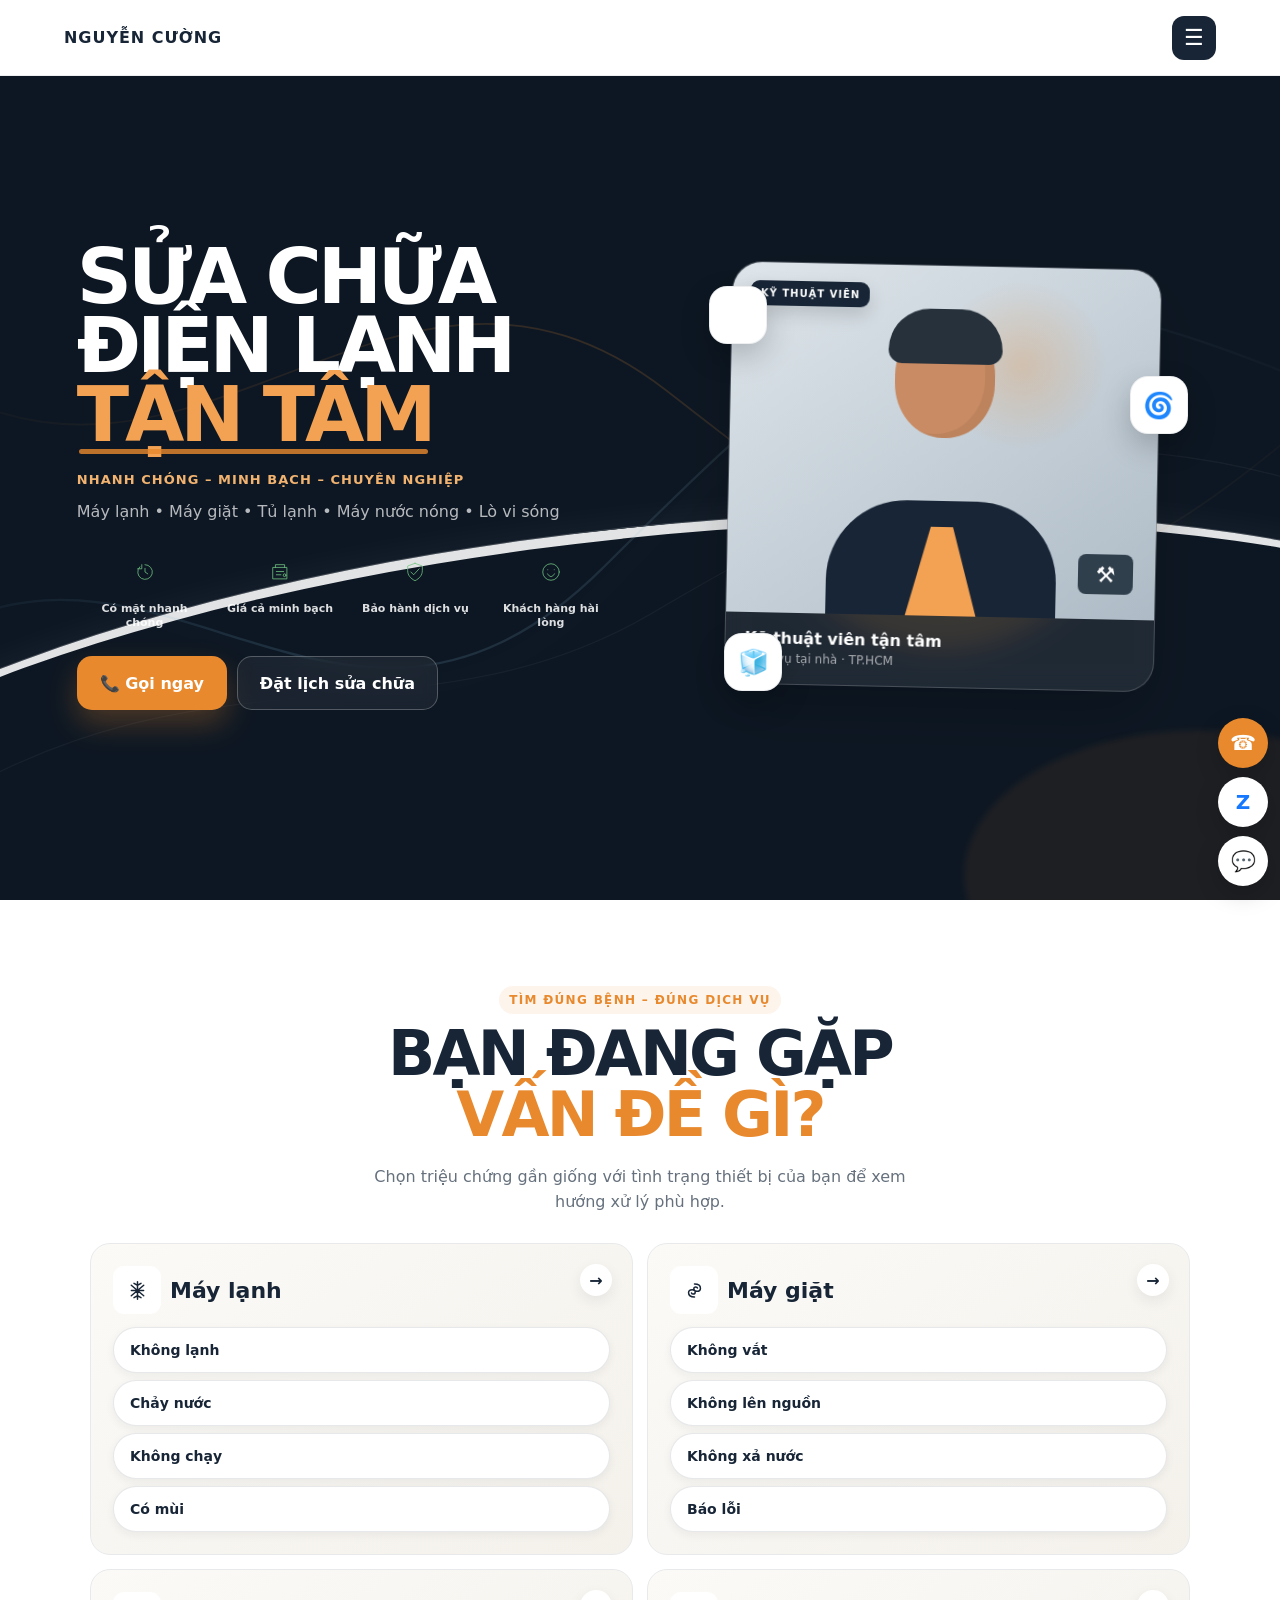
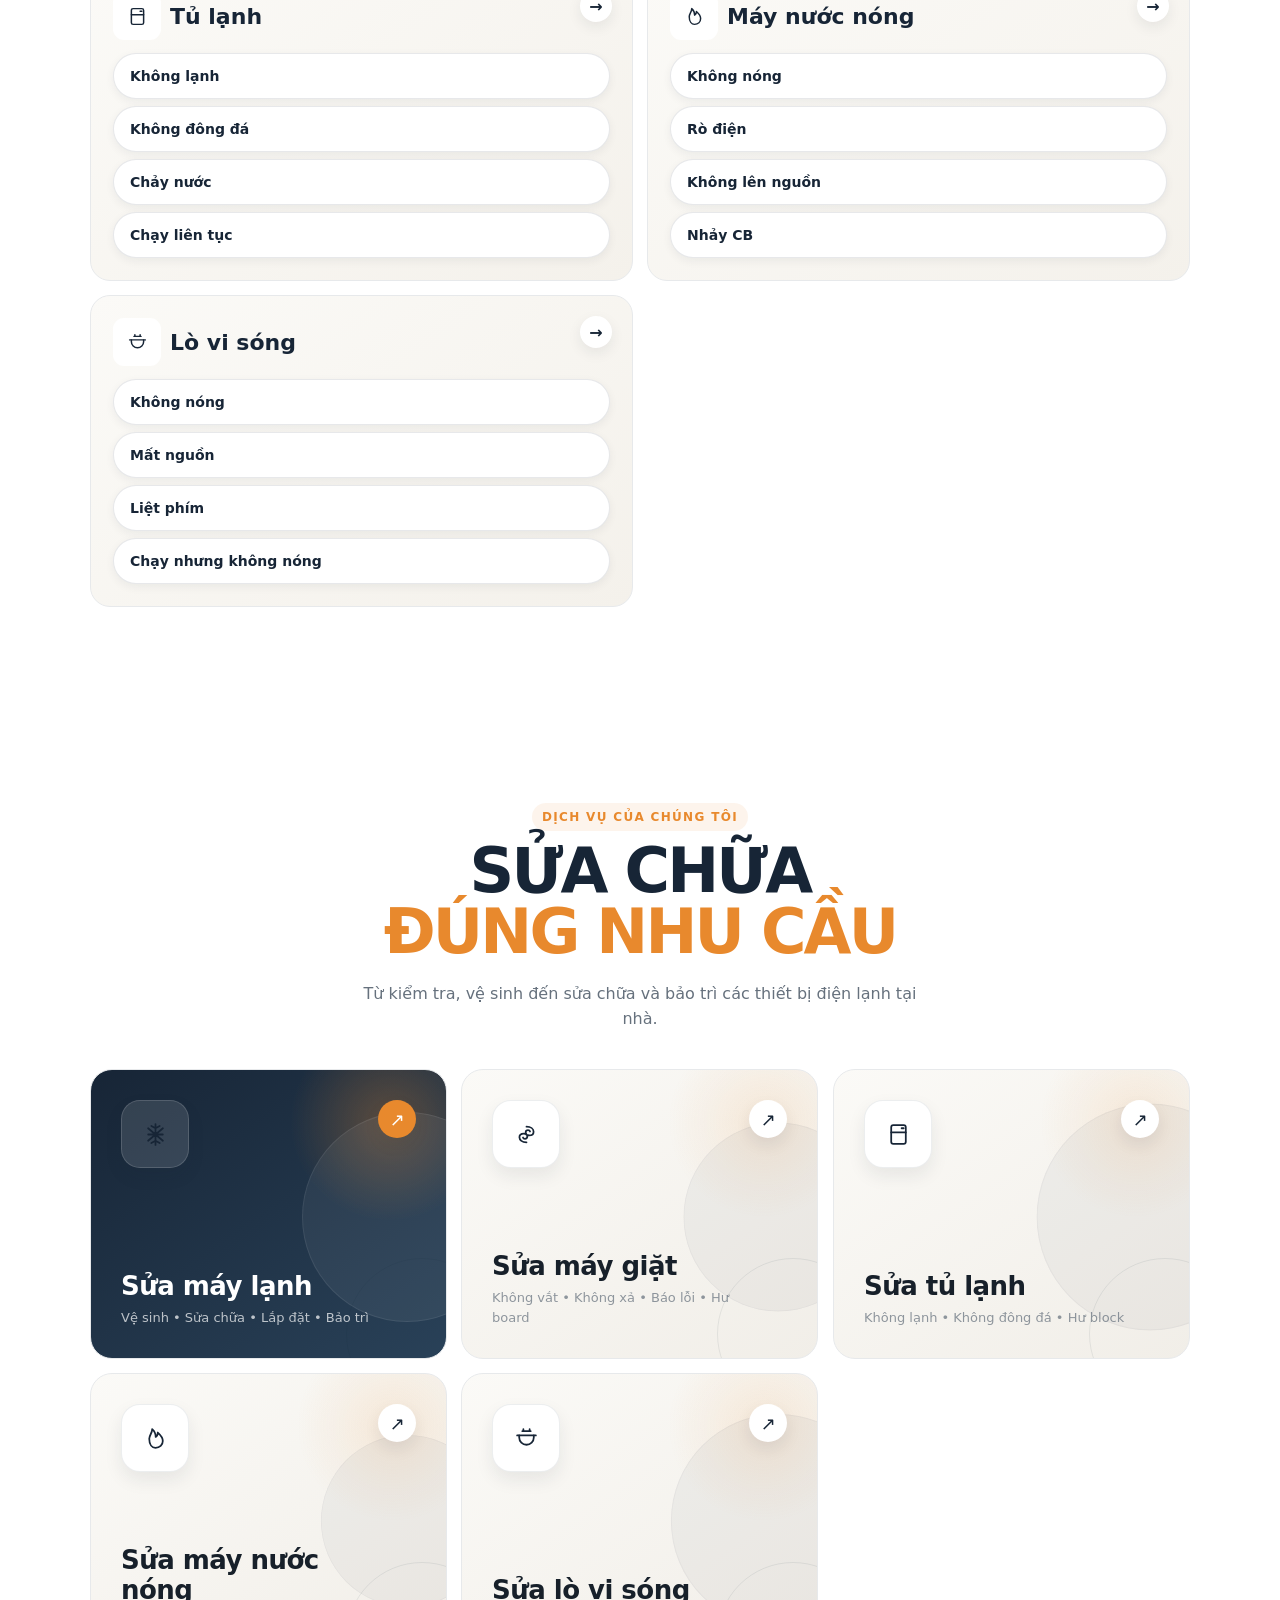
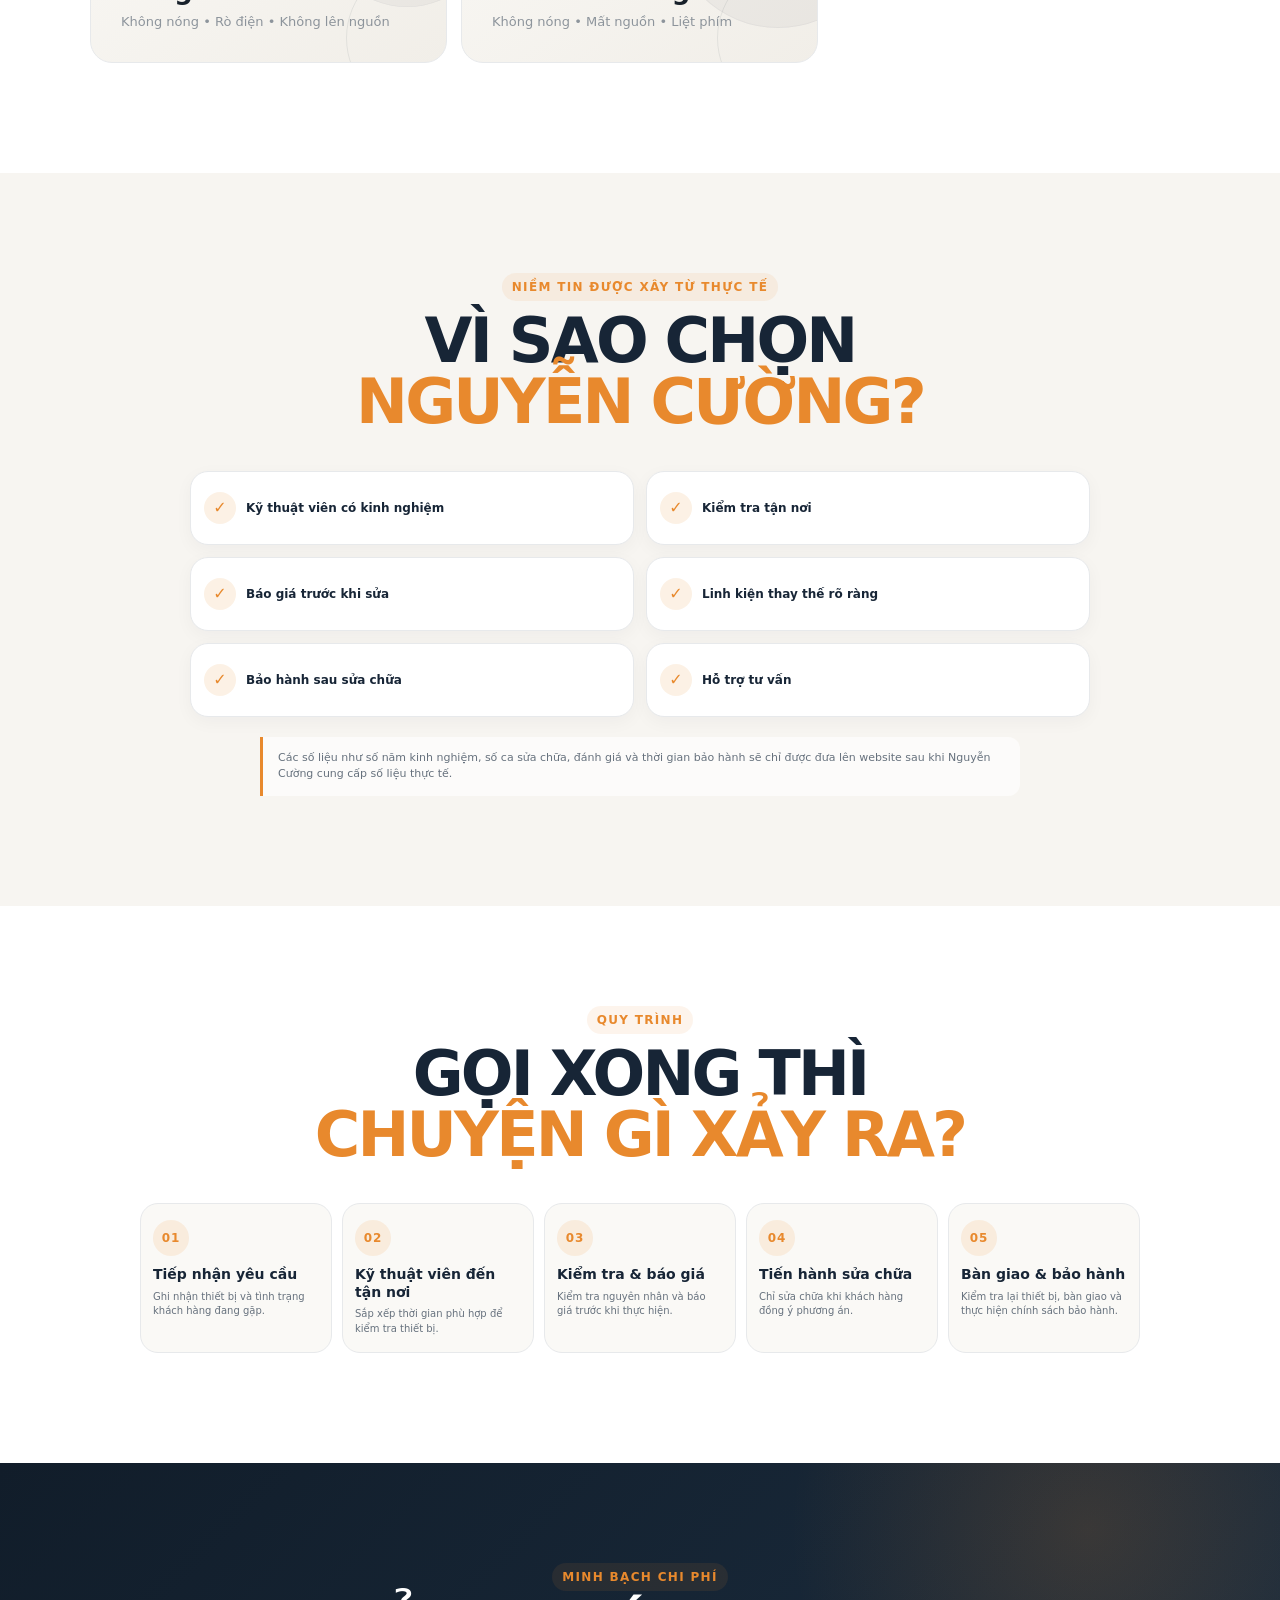
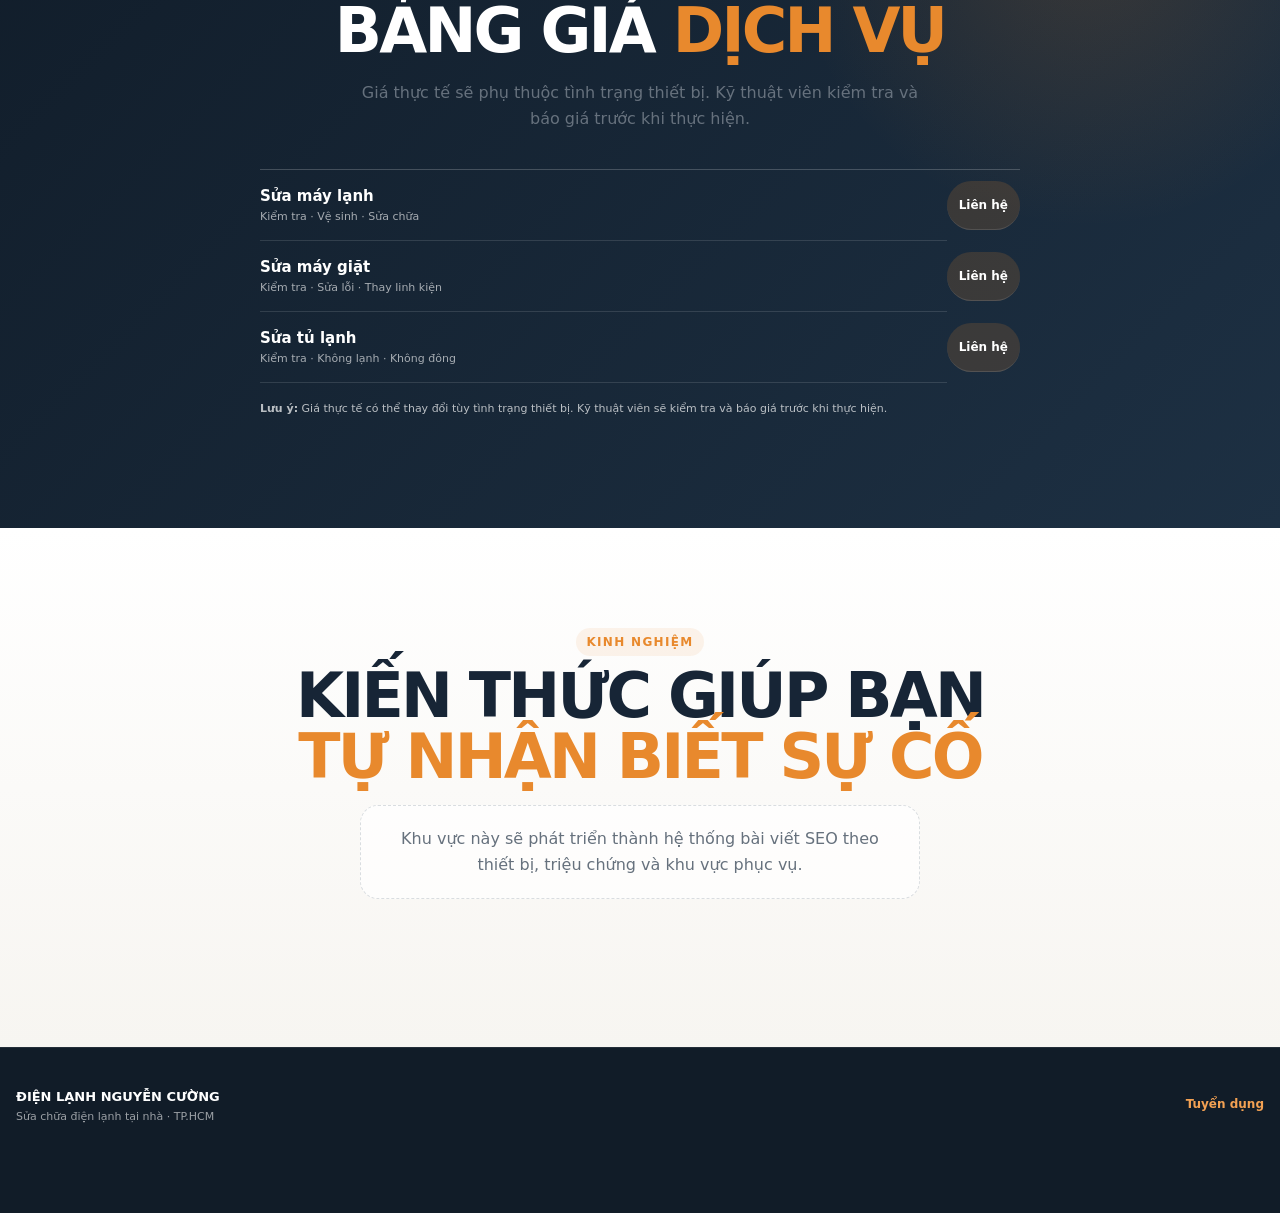
==== index.html @ ec690d7d "Remove eyebrow paragraph from hero section" ====
<!doctype html>
<html lang="vi">
<head>
  <meta charset="utf-8">
  <meta name="viewport" content="width=device-width, initial-scale=1">
  <meta name="description" content="Điện Lạnh Nguyễn Cường - Sửa chữa điện lạnh tại nhà, máy lạnh, máy giặt, tủ lạnh, máy nước nóng và lò vi sóng tại TP.HCM.">
  <title>Sửa chữa điện lạnh tại nhà | Điện Lạnh Nguyễn Cường</title>
  <link rel="stylesheet" href="css/style.css?v=5">
</head>
<body>
  <header class="site-header">
    <a class="brand" href="#home" aria-label="Điện Lạnh Nguyễn Cường">NGUYỄN CƯỜNG</a>
    <button class="menu-toggle" type="button" aria-label="Mở menu" aria-expanded="false" aria-controls="main-menu">☰</button>
  </header>

  <nav id="main-menu" class="main-menu" aria-label="Menu chính">
    <div class="menu-inner">
      <div class="menu-heading"><span>MENU</span><button class="menu-close" type="button" aria-label="Đóng menu">×</button></div>
      <a class="menu-link menu-link-home" href="#home">Trang chủ</a>
      <div class="menu-group">
        <div class="menu-group-title">Dịch vụ</div>
        <div class="service-grid">
          <a href="#may-lanh"><span class="menu-service-icon">❄️</span><span>Máy lạnh</span></a>
          <a href="#may-giat"><span class="menu-service-icon">🌀</span><span>Máy giặt</span></a>
          <a href="#tu-lanh"><span class="menu-service-icon">🧊</span><span>Tủ lạnh</span></a>
          <a href="#may-nuoc-nong"><span class="menu-service-icon">🔥</span><span>Máy nước nóng</span></a>
          <a href="#lo-vi-song"><span class="menu-service-icon">🍲</span><span>Lò vi sóng</span></a>
        </div>
      </div>
      <a class="menu-link" href="#bang-gia">Bảng giá</a>
      <a class="menu-link" href="#kinh-nghiem">Kinh nghiệm</a>
      <a class="menu-link" href="#gioi-thieu">Về chúng tôi</a>
      <a class="menu-link" href="#lien-he">Liên hệ</a>
    </div>
  </nav>

  <main id="home">
    <section class="hero">
      <div class="hero-copy">
        <h1>Sửa chữa điện lạnh <span>tận tâm</span></h1>
        <p class="hero-subtitle">NHANH CHÓNG – MINH BẠCH – CHUYÊN NGHIỆP</p>
        <p class="hero-lead">Máy lạnh • Máy giặt • Tủ lạnh • Máy nước nóng • Lò vi sóng</p>
        <div class="hero-trust" aria-label="Ưu điểm dịch vụ">
          <span><i class="trust-icon" aria-hidden="true"><svg viewBox="0 0 24 24"><path d="M12 3 20 6v5c0 5-3.2 8.3-8 10-4.8-1.7-8-5-8-10V6l8-3Z"/><path d="m8 12 2.5 2.5L16 9"/></svg></i><b>Có mặt nhanh chóng</b></span>
          <span><i class="trust-icon" aria-hidden="true"><svg viewBox="0 0 24 24"><circle cx="12" cy="7" r="3"/><path d="M5 21c.7-4 3-6 7-6s6.3 2 7 6"/><path d="m4 10 2 2 2-2M20 10l-2 2-2-2"/></svg></i><b>Thợ giỏi chuyên nghiệp</b></span>
          <span><i class="trust-icon" aria-hidden="true"><svg viewBox="0 0 24 24"><circle cx="12" cy="12" r="8.5"/><path d="M12 7v5l3.5 2"/><path d="M8 4.5 6.5 3M16 4.5 17.5 3"/></svg></i><b>Giá cả minh bạch</b></span>
          <span><i class="trust-icon" aria-hidden="true"><svg viewBox="0 0 24 24"><path d="M12 3 20 6v5c0 5-3.2 8.3-8 10-4.8-1.7-8-5-8-10V6l8-3Z"/><path d="M8.5 12h7M12 8.5v7"/></svg></i><b>Bảo hành dịch vụ</b></span>
          <span><i class="trust-icon" aria-hidden="true"><svg viewBox="0 0 24 24"><circle cx="12" cy="12" r="9"/><path d="M8.5 14.5c1.2 1.3 2.4 2 3.5 2s2.3-.7 3.5-2"/><path d="M9 9.5h.01M15 9.5h.01"/></svg></i><b>Khách hàng hài lòng</b></span>
        </div>
        <div class="hero-actions">
          <a class="btn btn-primary" href="tel:0900000000">📞 Gọi ngay</a>
          <a class="btn btn-secondary" href="#lien-he">Đặt lịch sửa chữa</a>
        </div>
      </div>
      <div class="hero-visual" aria-label="Minh họa kỹ thuật viên sửa điện lạnh">
        <div class="visual-glow"></div>
        <div class="service-orbit orbit-one">❄️</div><div class="service-orbit orbit-two">🌀</div><div class="service-orbit orbit-three">🧊</div>
        <div class="technician-card"><div class="technician-art" aria-hidden="true"><div class="tool-badge">KỸ THUẬT VIÊN</div><div class="person-head"></div><div class="person-body"></div><div class="toolbox">⚒</div></div><div class="visual-caption"><strong>Kỹ thuật viên tận tâm</strong><span>Phục vụ tại nhà · TP.HCM</span></div></div>
      </div>
    </section>

    <section class="problem-section" id="van-de" aria-labelledby="problem-title">
      <div class="section-heading"><p class="eyebrow-dark">TÌM ĐÚNG BỆNH – ĐÚNG DỊCH VỤ</p><h2 id="problem-title">Bạn đang gặp <span>vấn đề gì?</span></h2><p>Chọn triệu chứng gần giống với tình trạng thiết bị của bạn để xem hướng xử lý phù hợp.</p></div>
      <div class="problem-grid">
        <a class="problem-card" href="#may-lanh"><div class="problem-card-heading"><span class="problem-icon">❄️</span><h3>Máy lạnh</h3></div><ul><li>Không lạnh</li><li>Chảy nước</li><li>Không chạy</li><li>Có mùi</li></ul><span class="problem-link">Xem hướng xử lý →</span></a>
        <a class="problem-card" href="#may-giat"><div class="problem-card-heading"><span class="problem-icon">🌀</span><h3>Máy giặt</h3></div><ul><li>Không vắt</li><li>Không lên nguồn</li><li>Không xả nước</li><li>Báo lỗi</li></ul><span class="problem-link">Xem hướng xử lý →</span></a>
        <a class="problem-card" href="#tu-lanh"><div class="problem-card-heading"><span class="problem-icon">🧊</span><h3>Tủ lạnh</h3></div><ul><li>Không lạnh</li><li>Không đông đá</li><li>Chảy nước</li><li>Chạy liên tục</li></ul><span class="problem-link">Xem hướng xử lý →</span></a>
        <a class="problem-card" href="#may-nuoc-nong"><div class="problem-card-heading"><span class="problem-icon">🔥</span><h3>Máy nước nóng</h3></div><ul><li>Không nóng</li><li>Rò điện</li><li>Không lên nguồn</li><li>Nhảy CB</li></ul><span class="problem-link">Xem hướng xử lý →</span></a>
        <a class="problem-card" href="#lo-vi-song"><div class="problem-card-heading"><span class="problem-icon">🍲</span><h3>Lò vi sóng</h3></div><ul><li>Không nóng</li><li>Mất nguồn</li><li>Liệt phím</li><li>Chạy nhưng không nóng</li></ul><span class="problem-link">Xem hướng xử lý →</span></a>
      </div>
    </section>

    <section class="services-section" id="dich-vu" aria-labelledby="services-title">
      <div class="section-heading"><p class="eyebrow-dark">DỊCH VỤ CỦA CHÚNG TÔI</p><h2 id="services-title">Sửa chữa <span>đúng nhu cầu</span></h2><p>Từ kiểm tra, vệ sinh đến sửa chữa và bảo trì các thiết bị điện lạnh tại nhà.</p></div>
      <div class="services-grid">
        <a class="service-card service-card-featured" id="may-lanh" href="#"><div class="service-card-top"><span class="service-icon">❄️</span><span class="arrow">↗</span></div><div><h3>Sửa máy lạnh</h3><p>Vệ sinh • Sửa chữa • Lắp đặt • Bảo trì</p></div></a>
        <a class="service-card" id="may-giat" href="#"><div class="service-card-top"><span class="service-icon">🌀</span><span class="arrow">↗</span></div><div><h3>Sửa máy giặt</h3><p>Không vắt • Không xả • Báo lỗi • Hư board</p></div></a>
        <a class="service-card" id="tu-lanh" href="#"><div class="service-card-top"><span class="service-icon">🧊</span><span class="arrow">↗</span></div><div><h3>Sửa tủ lạnh</h3><p>Không lạnh • Không đông đá • Hư block</p></div></a>
        <a class="service-card" id="may-nuoc-nong" href="#"><div class="service-card-top"><span class="service-icon">🔥</span><span class="arrow">↗</span></div><div><h3>Sửa máy nước nóng</h3><p>Không nóng • Rò điện • Không lên nguồn</p></div></a>
        <a class="service-card" id="lo-vi-song" href="#"><div class="service-card-top"><span class="service-icon">🍲</span><span class="arrow">↗</span></div><div><h3>Sửa lò vi sóng</h3><p>Không nóng • Mất nguồn • Liệt phím</p></div></a>
      </div>
    </section>

    <section class="trust-section" id="gioi-thieu" aria-labelledby="trust-title">
      <div class="section-heading"><p class="eyebrow-dark">NIỀM TIN ĐƯỢC XÂY TỪ THỰC TẾ</p><h2 id="trust-title">Vì sao chọn <span>Nguyễn Cường?</span></h2></div>
      <div class="trust-grid"><div class="trust-item"><strong>✓</strong><span>Kỹ thuật viên có kinh nghiệm</span></div><div class="trust-item"><strong>✓</strong><span>Kiểm tra tận nơi</span></div><div class="trust-item"><strong>✓</strong><span>Báo giá trước khi sửa</span></div><div class="trust-item"><strong>✓</strong><span>Linh kiện thay thế rõ ràng</span></div><div class="trust-item"><strong>✓</strong><span>Bảo hành sau sửa chữa</span></div><div class="trust-item"><strong>✓</strong><span>Hỗ trợ tư vấn</span></div></div>
      <div class="proof-note">Các số liệu như số năm kinh nghiệm, số ca sửa chữa, đánh giá và thời gian bảo hành sẽ chỉ được đưa lên website sau khi Nguyễn Cường cung cấp số liệu thực tế.</div>
    </section>

    <section class="process-section" aria-labelledby="process-title">
      <div class="section-heading"><p class="eyebrow-dark">QUY TRÌNH</p><h2 id="process-title">Gọi xong thì <span>chuyện gì xảy ra?</span></h2></div>
      <div class="process-grid"><div class="process-step"><span>01</span><h3>Tiếp nhận yêu cầu</h3><p>Ghi nhận thiết bị và tình trạng khách hàng đang gặp.</p></div><div class="process-step"><span>02</span><h3>Kỹ thuật viên đến tận nơi</h3><p>Sắp xếp thời gian phù hợp để kiểm tra thiết bị.</p></div><div class="process-step"><span>03</span><h3>Kiểm tra & báo giá</h3><p>Kiểm tra nguyên nhân và báo giá trước khi thực hiện.</p></div><div class="process-step"><span>04</span><h3>Tiến hành sửa chữa</h3><p>Chỉ sửa chữa khi khách hàng đồng ý phương án.</p></div><div class="process-step"><span>05</span><h3>Bàn giao & bảo hành</h3><p>Kiểm tra lại thiết bị, bàn giao và thực hiện chính sách bảo hành.</p></div></div>
    </section>

    <section class="price-section" id="bang-gia" aria-labelledby="price-title">
      <div class="section-heading"><p class="eyebrow-dark">MINH BẠCH CHI PHÍ</p><h2 id="price-title">Bảng giá <span>dịch vụ</span></h2><p>Giá thực tế sẽ phụ thuộc tình trạng thiết bị. Kỹ thuật viên kiểm tra và báo giá trước khi thực hiện.</p></div>
      <div class="price-preview"><div><strong>Sửa máy lạnh</strong><span>Kiểm tra · Vệ sinh · Sửa chữa</span></div><b>Liên hệ</b><div><strong>Sửa máy giặt</strong><span>Kiểm tra · Sửa lỗi · Thay linh kiện</span></div><b>Liên hệ</b><div><strong>Sửa tủ lạnh</strong><span>Kiểm tra · Không lạnh · Không đông</span></div><b>Liên hệ</b></div>
      <p class="price-disclaimer"><strong>Lưu ý:</strong> Giá thực tế có thể thay đổi tùy tình trạng thiết bị. Kỹ thuật viên sẽ kiểm tra và báo giá trước khi thực hiện.</p>
    </section>

    <section class="experience-section" id="kinh-nghiem" aria-labelledby="experience-title"><div class="section-heading"><p class="eyebrow-dark">KINH NGHIỆM</p><h2 id="experience-title">Kiến thức giúp bạn <span>tự nhận biết sự cố</span></h2><p>Khu vực này sẽ phát triển thành hệ thống bài viết SEO theo thiết bị, triệu chứng và khu vực phục vụ.</p></div></section>
  </main>

  <footer class="site-footer" id="lien-he"><div><strong>ĐIỆN LẠNH NGUYỄN CƯỜNG</strong><p>Sửa chữa điện lạnh tại nhà · TP.HCM</p></div><a href="#">Tuyển dụng</a></footer>
  <div class="floating-actions" aria-label="Liên hệ nhanh"><a class="float-btn phone" href="tel:0900000000" aria-label="Gọi điện">☎</a><a class="float-btn zalo" href="#lien-he" aria-label="Zalo">Z</a><a class="float-btn messenger" href="#lien-he" aria-label="Messenger">💬</a></div>
  <script src="js/main.js?v=5"></script>
</body>
</html>
---- css/style.css ----
/* =========================================================
   ĐIỆN LẠNH NGUYỄN CƯỜNG — SINGLE SOURCE OF TRUTH
   ========================================================= */
:root {
  --navy: #172536;
  --navy-soft: #24364a;
  --accent: #e8892d;
  --cream: #f7f5f1;
  --white: #fff;
  --text: #17202a;
  --muted: #66717d;
  --line: #e7e9eb;
  --shadow: 0 14px 35px rgba(23, 37, 54, .12);
}

* { box-sizing: border-box; }
html { scroll-behavior: smooth; }
html, body { width: 100%; max-width: 100%; overflow-x: hidden; }
body {
  margin: 0;
  font-family: Inter, system-ui, -apple-system, BlinkMacSystemFont, "Segoe UI", sans-serif;
  color: var(--text);
  background: var(--cream);
}
a { color: inherit; text-decoration: none; }

/* Header + menu */
.site-header {
  position: sticky;
  top: 0;
  z-index: 50;
  display: flex;
  align-items: center;
  justify-content: space-between;
  width: 100%;
  height: 68px;
  padding: 0 18px;
  background: rgba(255, 255, 255, .94);
  backdrop-filter: blur(14px);
  border-bottom: 1px solid rgba(23, 37, 54, .08);
}
.brand { font-weight: 850; letter-spacing: .06em; color: var(--navy); }
.menu-toggle, .menu-close { border: 0; background: transparent; cursor: pointer; }
.menu-toggle { width: 44px; height: 44px; border-radius: 12px; background: var(--navy); color: var(--white); font-size: 22px; }
.main-menu { position: fixed; inset: 0; z-index: 100; display: none; background: rgba(23, 37, 54, .42); }
.main-menu.is-open { display: block; }
.menu-inner { width: min(430px, 90vw); height: 100%; margin-left: auto; padding: 22px; overflow-y: auto; background: var(--white); box-shadow: -15px 0 45px rgba(0, 0, 0, .18); }
.menu-heading { display: flex; align-items: center; justify-content: space-between; margin-bottom: 18px; font-size: 13px; font-weight: 800; letter-spacing: .12em; color: var(--muted); }
.menu-close { font-size: 32px; line-height: 1; color: var(--navy); }
.menu-link { display: block; padding: 16px 4px; border-bottom: 1px solid #edf0f2; font-weight: 700; text-transform: uppercase; }
.menu-link-home { color: var(--accent); }
.menu-group { padding: 16px 0; border-bottom: 1px solid #edf0f2; }
.menu-group-title { margin-bottom: 12px; font-weight: 800; text-transform: uppercase; }
.service-grid { display: grid; grid-template-columns: repeat(2, 1fr); gap: 10px; }
.service-grid a { display: flex; flex-direction: column; align-items: center; justify-content: center; gap: 7px; min-height: 82px; padding: 13px; border: 1px solid #e8ebee; border-radius: 14px; background: #fafafa; text-align: center; transition: transform .2s ease, box-shadow .2s ease, border-color .2s ease; }
.service-grid a span:last-child { font-size: 13px; font-weight: 750; }
.service-grid a:hover { transform: translateY(-2px); box-shadow: var(--shadow); border-color: rgba(232, 137, 45, .35); }

/* Hero */
.hero { width: 100%; min-height: calc(100svh - 68px); display: grid; grid-template-columns: minmax(0, 1fr); align-items: center; gap: 35px; padding: 58px 22px 90px; overflow: hidden; background: linear-gradient(145deg, var(--navy), var(--navy-soft)); color: var(--white); }
.hero-copy { position: relative; z-index: 2; width: 100%; max-width: 650px; min-width: 0; }
.eyebrow { margin: 0 0 14px; color: #f1b36f; font-size: 12px; font-weight: 800; letter-spacing: .14em; }
.hero h1 { max-width: 700px; margin: 0; font-size: clamp(48px, 12vw, 88px); line-height: .94; letter-spacing: -.05em; text-transform: uppercase; overflow-wrap: anywhere; }
.hero h1 span { color: #f3a153; }
.hero-subtitle { margin: 18px 0 0; color: #f1b36f; font-size: 15px; font-weight: 850; letter-spacing: .08em; }
.hero-lead { max-width: 530px; margin: 12px 0 0; color: rgba(255, 255, 255, .78); font-size: 17px; line-height: 1.6; }
.hero-actions { display: flex; flex-wrap: wrap; gap: 10px; margin-top: 28px; }
.btn { display: inline-flex; align-items: center; justify-content: center; min-height: 50px; padding: 0 22px; border-radius: 13px; font-weight: 800; }
.btn-primary { background: var(--accent); color: var(--white); box-shadow: 0 10px 25px rgba(232, 137, 45, .25); }
.btn-secondary { border: 1px solid rgba(255, 255, 255, .25); color: var(--white); }
.hero-trust { display: flex; flex-wrap: wrap; gap: 16px; margin-top: 20px; color: rgba(255, 255, 255, .62); font-size: 12px; font-weight: 650; }
.hero-visual { position: relative; min-width: 0; min-height: 340px; display: grid; place-items: center; }
.visual-glow { position: absolute; width: 310px; height: 310px; border-radius: 50%; background: rgba(232, 137, 45, .16); filter: blur(8px); }
.technician-card { position: relative; width: min(100%, 360px); overflow: hidden; border: 1px solid rgba(255, 255, 255, .16); border-radius: 28px; background: rgba(255, 255, 255, .08); box-shadow: 0 25px 60px rgba(0, 0, 0, .2); backdrop-filter: blur(12px); }
.technician-art { position: relative; height: 285px; overflow: hidden; background: linear-gradient(145deg, #e9edf0, #c6ced5); }
.person-head { position: absolute; left: 50%; top: 50px; width: 94px; height: 108px; transform: translateX(-50%); border-radius: 45% 45% 48% 48%; background: #c98b63; box-shadow: inset -10px -4px 0 rgba(0, 0, 0, .06); }
.person-head:before { content: ""; position: absolute; left: -7px; top: -15px; width: 108px; height: 55px; border-radius: 60px 60px 20px 20px; background: #26313b; }
.person-body { position: absolute; left: 50%; bottom: -65px; width: 210px; height: 180px; transform: translateX(-50%); border-radius: 80px 80px 0 0; background: var(--navy); }
.person-body:after { content: ""; position: absolute; left: 50%; top: 26px; width: 74px; height: 95px; transform: translateX(-50%); background: #f3a153; clip-path: polygon(35% 0, 65% 0, 100% 100%, 0 100%); }
.tool-badge { position: absolute; top: 18px; left: 18px; padding: 7px 10px; border-radius: 9px; background: var(--navy); color: #fff; font-size: 10px; font-weight: 900; letter-spacing: .1em; }
.toolbox { position: absolute; right: 22px; bottom: 25px; display: grid; place-items: center; width: 55px; height: 40px; border-radius: 8px; background: #394754; color: #fff; font-size: 22px; }
.visual-caption { display: flex; flex-direction: column; gap: 4px; padding: 15px 18px 17px; }
.visual-caption strong { font-size: 15px; }
.visual-caption span { color: rgba(255, 255, 255, .62); font-size: 12px; }
.service-orbit { position: absolute; z-index: 3; display: grid; place-items: center; width: 54px; height: 54px; border-radius: 18px; background: #fff; box-shadow: 0 12px 30px rgba(0, 0, 0, .2); font-size: 25px; }
.orbit-one { top: 12%; left: 5%; }
.orbit-two { right: 3%; top: 30%; }
.orbit-three { bottom: 7%; left: 8%; }

/* Shared section heading */
.section-heading { width: 100%; max-width: 650px; margin: 0 auto 32px; text-align: center; min-width: 0; }
.eyebrow-dark { margin: 0 0 10px; color: var(--accent); font-size: 12px; font-weight: 850; letter-spacing: .14em; }
.section-heading h2 { width: 100%; margin: 0; font-size: clamp(34px, 9vw, 62px); line-height: .98; letter-spacing: -.045em; text-transform: uppercase; color: var(--navy); overflow-wrap: anywhere; word-break: normal; }
.section-heading h2 span { color: var(--accent); }
.section-heading > p:last-child { width: 100%; max-width: 510px; margin: 18px auto 0; color: var(--muted); line-height: 1.6; }

/* Problem-first section */
.problem-section { width: 100%; padding: 72px 16px 80px; background: #fff; overflow: hidden; }
.problem-section .section-heading { margin-bottom: 28px; }
.problem-grid { width: 100%; max-width: 1100px; margin: 0 auto; display: grid; grid-template-columns: repeat(2, minmax(0, 1fr)); gap: 10px; }
.problem-card { min-width: 0; padding: 15px; border: 1px solid var(--line); border-radius: 16px; background: var(--cream); cursor: pointer; }
.problem-card:hover { box-shadow: var(--shadow); border-color: rgba(232, 137, 45, .35); }
.problem-card-heading { display: flex; align-items: center; gap: 9px; min-width: 0; }
.problem-icon { width: 38px; height: 38px; display: grid; place-items: center; border-radius: 11px; background: #fff; color: var(--navy); flex: 0 0 auto; }
.problem-card h3 { margin: 0; color: var(--navy); font-size: 17px; overflow-wrap: anywhere; }
.problem-card ul { display: grid; grid-template-columns: 1fr; gap: 7px; margin: 13px 0 0; padding: 0; list-style: none; color: var(--navy); font-size: 13px; line-height: 1.3; }
.problem-card li { display: flex; align-items: center; min-width: 0; min-height: 40px; padding: 8px 15px; border: 1px solid rgba(23, 37, 54, .10); border-radius: 999px; background: #fff; font-weight: 650; box-shadow: 0 3px 10px rgba(23, 37, 54, .06); }
.problem-card li:hover { color: var(--accent); border-color: rgba(232, 137, 45, .38); box-shadow: 0 6px 16px rgba(23, 37, 54, .10); }
.problem-link { display: none; }

/* Services */
.services-section { width: 100%; padding: 72px 16px 80px; background: #fff; overflow: hidden; }
.services-grid { width: 100%; max-width: 1100px; margin: 0 auto; display: grid; grid-template-columns: repeat(2, minmax(0, 1fr)); gap: 9px; }
.service-card { min-width: 0; aspect-ratio: 1 / .88; min-height: 0; display: flex; flex-direction: column; justify-content: space-between; padding: 13px; border: 1px solid var(--line); border-radius: 16px; background: var(--cream); transition: transform .22s ease, box-shadow .22s ease, border-color .22s ease; }
.service-card:hover { transform: translateY(-4px); box-shadow: var(--shadow); border-color: rgba(232, 137, 45, .35); }
.service-card-featured { background: var(--navy); color: var(--white); }
.service-card-top { display: flex; justify-content: space-between; align-items: flex-start; }
.service-icon { width: 42px; height: 42px; display: grid; place-items: center; border-radius: 12px; background: rgba(255, 255, 255, .9); color: var(--navy); }
.service-card:not(.service-card-featured) .service-icon { background: var(--white); }
.arrow { width: 30px; height: 30px; display: grid; place-items: center; border-radius: 50%; background: rgba(23, 37, 54, .08); font-size: 16px; }
.service-card-featured .arrow { background: rgba(255, 255, 255, .12); }
.service-card h3 { margin: 12px 0 3px; font-size: 18px; letter-spacing: -.025em; overflow-wrap: anywhere; }
.service-card p { margin: 0; color: var(--muted); font-size: 11px; line-height: 1.35; overflow-wrap: anywhere; }
.service-card-featured p { color: rgba(255, 255, 255, .66); }

/* Supporting sections */
.trust-section, .process-section, .price-section, .experience-section { width: 100%; padding: 72px 16px; overflow: hidden; }
.trust-section { background: var(--cream); }
.trust-grid { width: 100%; max-width: 900px; margin: 0 auto; display: grid; grid-template-columns: repeat(2, 1fr); gap: 10px; }
.trust-item { min-width: 0; display: flex; align-items: center; gap: 10px; min-height: 62px; padding: 13px; border-radius: 14px; background: #fff; border: 1px solid var(--line); }
.trust-item strong { display: grid; place-items: center; width: 28px; height: 28px; border-radius: 50%; background: rgba(232, 137, 45, .12); color: var(--accent); flex: 0 0 auto; }
.trust-item span { min-width: 0; color: var(--navy); font-size: 12px; font-weight: 750; overflow-wrap: anywhere; }
.proof-note { width: 100%; max-width: 760px; margin: 20px auto 0; padding: 13px 15px; border-left: 3px solid var(--accent); background: rgba(255, 255, 255, .65); color: var(--muted); font-size: 11px; line-height: 1.5; }
.process-section { background: #fff; }
.process-grid { width: 100%; max-width: 1000px; margin: 0 auto; display: grid; grid-template-columns: repeat(5, 1fr); gap: 10px; }
.process-step { min-width: 0; padding: 16px 12px; border: 1px solid var(--line); border-radius: 16px; background: var(--cream); }
.process-step h3, .process-step p { overflow-wrap: anywhere; }
.process-step > span { color: var(--accent); font-size: 12px; font-weight: 900; letter-spacing: .08em; }
.process-step h3 { margin: 10px 0 6px; color: var(--navy); font-size: 14px; line-height: 1.25; }
.process-step p { margin: 0; color: var(--muted); font-size: 10px; line-height: 1.45; }
.price-section { background: var(--navy); color: #fff; }
.price-section .section-heading h2 { color: #fff; }
.price-preview { width: 100%; max-width: 760px; margin: 0 auto; display: grid; grid-template-columns: 1fr auto; border-top: 1px solid rgba(255, 255, 255, .16); }
.price-preview div, .price-preview b { min-width: 0; padding: 14px 0; border-bottom: 1px solid rgba(255, 255, 255, .12); }
.price-preview div { display: flex; flex-direction: column; gap: 3px; }
.price-preview strong, .price-preview span { overflow-wrap: anywhere; }
.price-preview strong { font-size: 14px; }
.price-preview span { color: rgba(255, 255, 255, .62); font-size: 11px; }
.price-preview b { color: #f3a153; font-size: 12px; align-self: center; }
.price-disclaimer { width: 100%; max-width: 760px; margin: 18px auto 0; color: rgba(255, 255, 255, .7); font-size: 11px; line-height: 1.5; }
.experience-section { background: #fff; min-height: 260px; }
.site-footer { width: 100%; display: flex; align-items: center; justify-content: space-between; gap: 20px; padding: 28px 16px 90px; background: #111c28; color: #fff; overflow: hidden; }
.site-footer strong, .site-footer p, .site-footer a { overflow-wrap: anywhere; }
.site-footer strong { font-size: 13px; }
.site-footer p { margin: 5px 0 0; color: rgba(255, 255, 255, .58); font-size: 11px; }
.site-footer a { color: #f3a153; font-size: 12px; font-weight: 800; }

/* Floating contact buttons */
.floating-actions { position: fixed; right: 12px; bottom: 14px; z-index: 80; display: flex; flex-direction: column; gap: 9px; width: 50px; }
.float-btn { width: 50px; height: 50px; display: grid; place-items: center; border-radius: 50%; background: var(--white); box-shadow: 0 8px 24px rgba(0, 0, 0, .18); font-weight: 900; }
.float-btn.phone { background: var(--accent); color: var(--white); font-size: 21px; }
.float-btn.zalo { color: #1677ff; font-size: 20px; }
.float-btn.messenger { color: #1677ff; font-size: 20px; }

/* Icons */
.modern-icon svg { width: 22px; height: 22px; fill: none; stroke: currentColor; stroke-width: 1.7; stroke-linecap: round; stroke-linejoin: round; }
.service-icon.modern-icon svg { width: 25px; height: 25px; }
.problem-icon.modern-icon svg { width: 21px; height: 21px; }
.menu-service-icon.modern-icon svg { width: 22px; height: 22px; }

/* Scroll reveal — the working effect, kept isolated */
.reveal-up, .reveal-left, .reveal-right {
  opacity: 0;
  will-change: transform, opacity;
  transition-property: opacity, transform;
  transition-duration: 720ms;
  transition-timing-function: cubic-bezier(.22, 1, .36, 1);
  transition-delay: var(--reveal-delay, 0ms);
}
.reveal-up { transform: translate3d(0, 56px, 0); }
.reveal-left { transform: translate3d(-64px, 0, 0); }
.reveal-right { transform: translate3d(64px, 0, 0); }
.reveal-up.is-visible, .reveal-left.is-visible, .reveal-right.is-visible { opacity: 1; transform: translate3d(0, 0, 0); }

@media (min-width: 700px) {
  .problem-section, .trust-section, .process-section, .price-section, .experience-section { padding-left: 5vw; padding-right: 5vw; }
  .problem-grid { grid-template-columns: repeat(3, 1fr); gap: 14px; }
  .problem-card { padding: 20px; }
  .problem-card h3 { font-size: 19px; }
  .services-section { padding-left: 5vw; padding-right: 5vw; }
  .services-grid { grid-template-columns: repeat(3, 1fr); gap: 14px; }
  .service-card { aspect-ratio: 1 / .92; }
}

@media (min-width: 900px) {
  .site-header { height: 76px; padding: 0 5vw; }
  .hero { min-height: calc(100svh - 76px); grid-template-columns: minmax(0, 1.05fr) minmax(360px, .95fr); padding: 70px 8vw; gap: 50px; }
  .menu-inner { width: 460px; }
  .problem-section, .trust-section, .process-section, .price-section, .experience-section { padding-top: 100px; padding-bottom: 110px; }
  .problem-grid { grid-template-columns: repeat(2, minmax(0, 1fr)); gap: 18px; }
  .problem-card { padding: 24px; border-radius: 20px; }
  .problem-icon { width: 48px; height: 48px; }
  .problem-card h3 { font-size: 22px; }
  .problem-card ul { font-size: 14px; }
  .problem-card li { min-height: 46px; padding: 9px 16px; }
  .services-section { padding-top: 100px; padding-bottom: 110px; }
  .services-grid { gap: 18px; }
  .service-card { aspect-ratio: auto; min-height: 230px; padding: 28px; }
  .service-icon { width: 54px; height: 54px; }
  .arrow { width: 38px; height: 38px; font-size: 20px; }
  .service-card h3 { font-size: 26px; }
  .service-card p { font-size: 13px; }
}

@media (max-width: 899px) {
  .hero-visual { min-height: 300px; margin-top: 5px; }
  .technician-card { width: min(100%, 330px); }
  .technician-art { height: 250px; }
}

@media (max-width: 699px) {
  .hero { padding: 42px 16px 60px; gap: 24px; }
  .hero h1 { font-size: clamp(38px, 11vw, 64px); }
  .hero-subtitle { font-size: 12px; line-height: 1.35; }
  .hero-lead { font-size: 13px; line-height: 1.45; }
  .hero-actions { display: grid; grid-template-columns: 1fr 1fr; gap: 8px; margin-top: 20px; }
  .btn { min-height: 48px; padding: 0 10px; font-size: 12px; text-align: center; }
  .hero-trust { gap: 8px 12px; margin-top: 15px; font-size: 10px; }
  .hero-visual { min-height: 260px; }
  .technician-card { width: min(100%, 300px); }
  .technician-art { height: 220px; }
  .service-orbit { width: 44px; height: 44px; border-radius: 14px; font-size: 20px; }
  .problem-section { padding-top: 52px; }
  .problem-section .section-heading > p:last-child { font-size: 12px; }
  .problem-grid { grid-template-columns: 1fr; gap: 12px; }
  .problem-card { padding: 15px; }
  .problem-card-heading { gap: 9px; }
  .problem-icon { width: 38px; height: 38px; border-radius: 11px; }
  .problem-card h3 { font-size: 17px; }
  .problem-card ul { grid-template-columns: 1fr; gap: 8px; margin: 11px 0 0; font-size: 14px; }
  .problem-card li { min-height: 44px; padding: 9px 15px; border-radius: 999px; box-shadow: 0 4px 12px rgba(23, 37, 54, .08); }
  .trust-grid { gap: 8px; }
  .trust-item { min-height: 56px; padding: 10px; gap: 7px; }
  .trust-item strong { width: 24px; height: 24px; font-size: 11px; }
  .trust-item span { font-size: 10px; }
  .process-grid { grid-template-columns: 1fr; gap: 8px; }
  .process-step { padding: 13px; }
  .process-step h3 { font-size: 13px; }
  .process-step p { font-size: 10px; }
  .price-preview { grid-template-columns: 1fr auto; }
  .site-footer { padding-bottom: 80px; }
  .floating-actions { right: 10px; bottom: 10px; width: 44px; gap: 7px; }
  .float-btn { width: 44px; height: 44px; }
  .float-btn.phone { font-size: 19px; }
  .float-btn.zalo, .float-btn.messenger { font-size: 18px; }
}
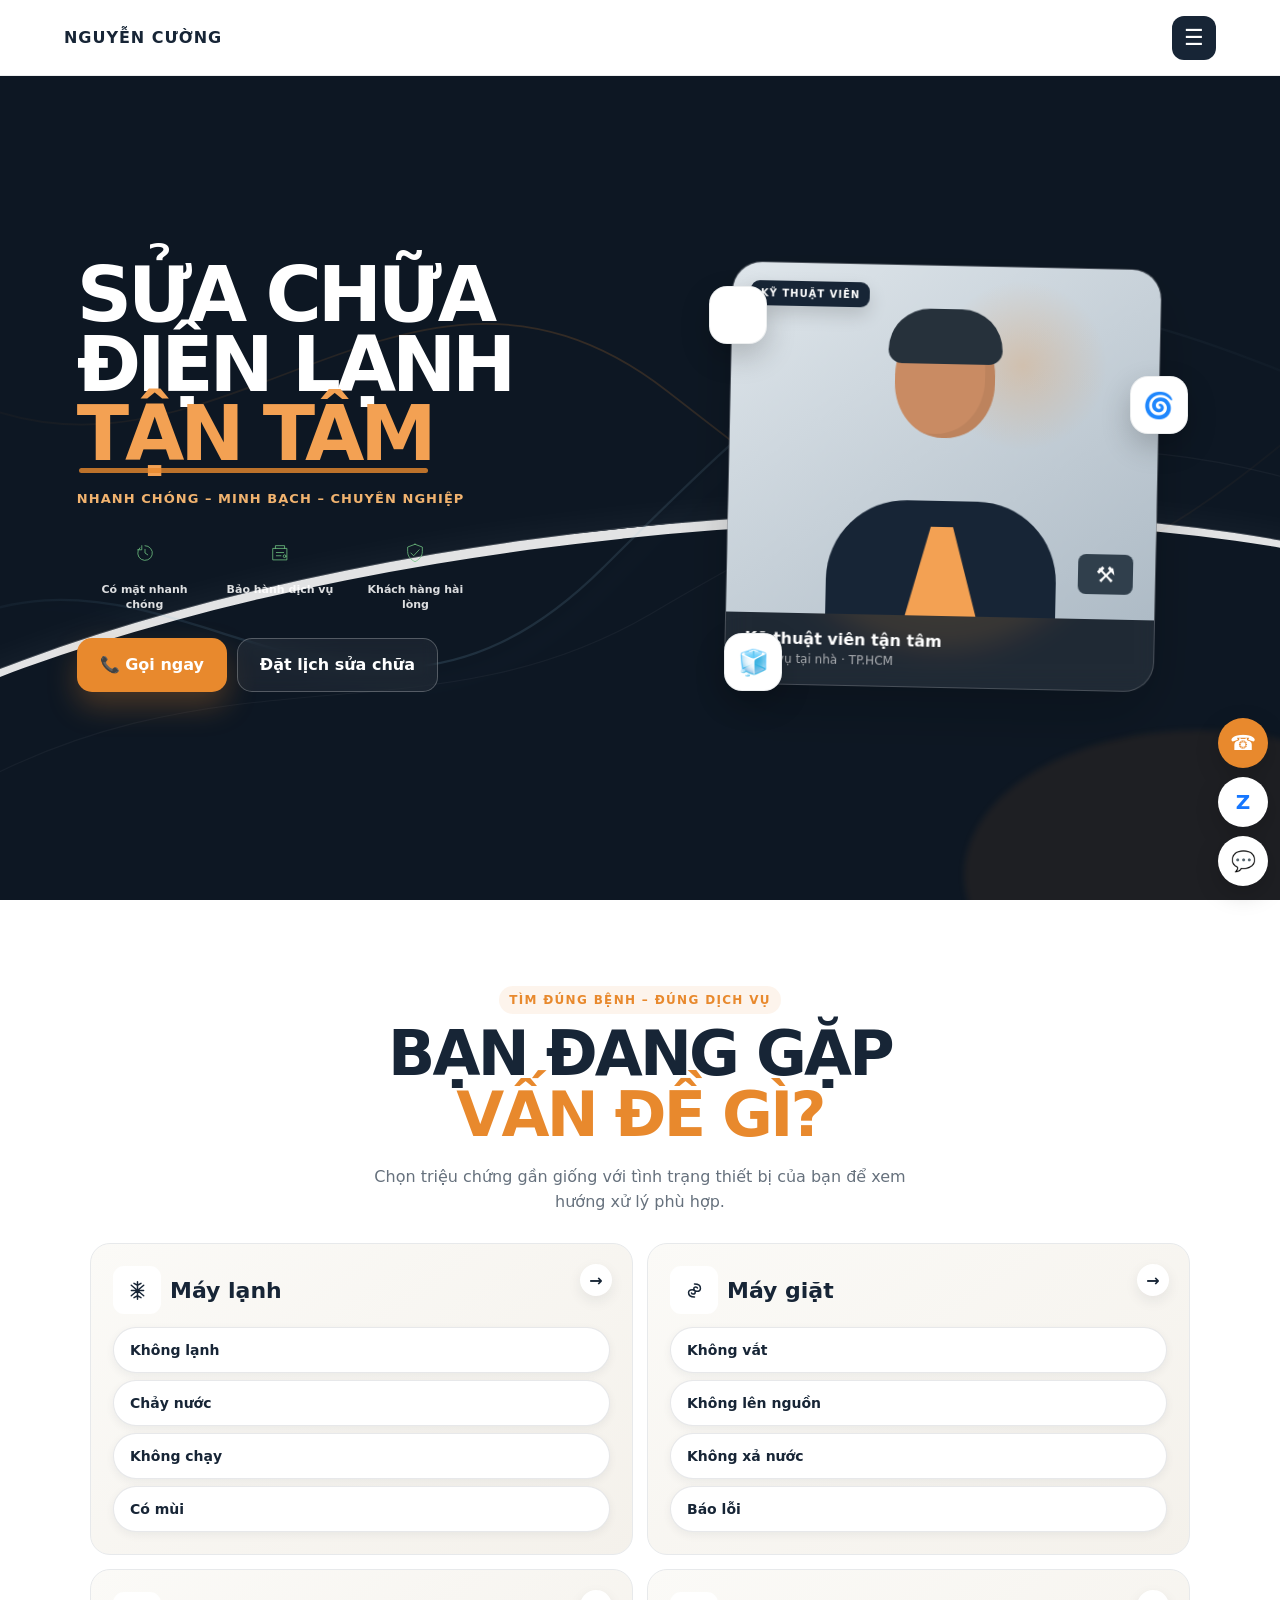
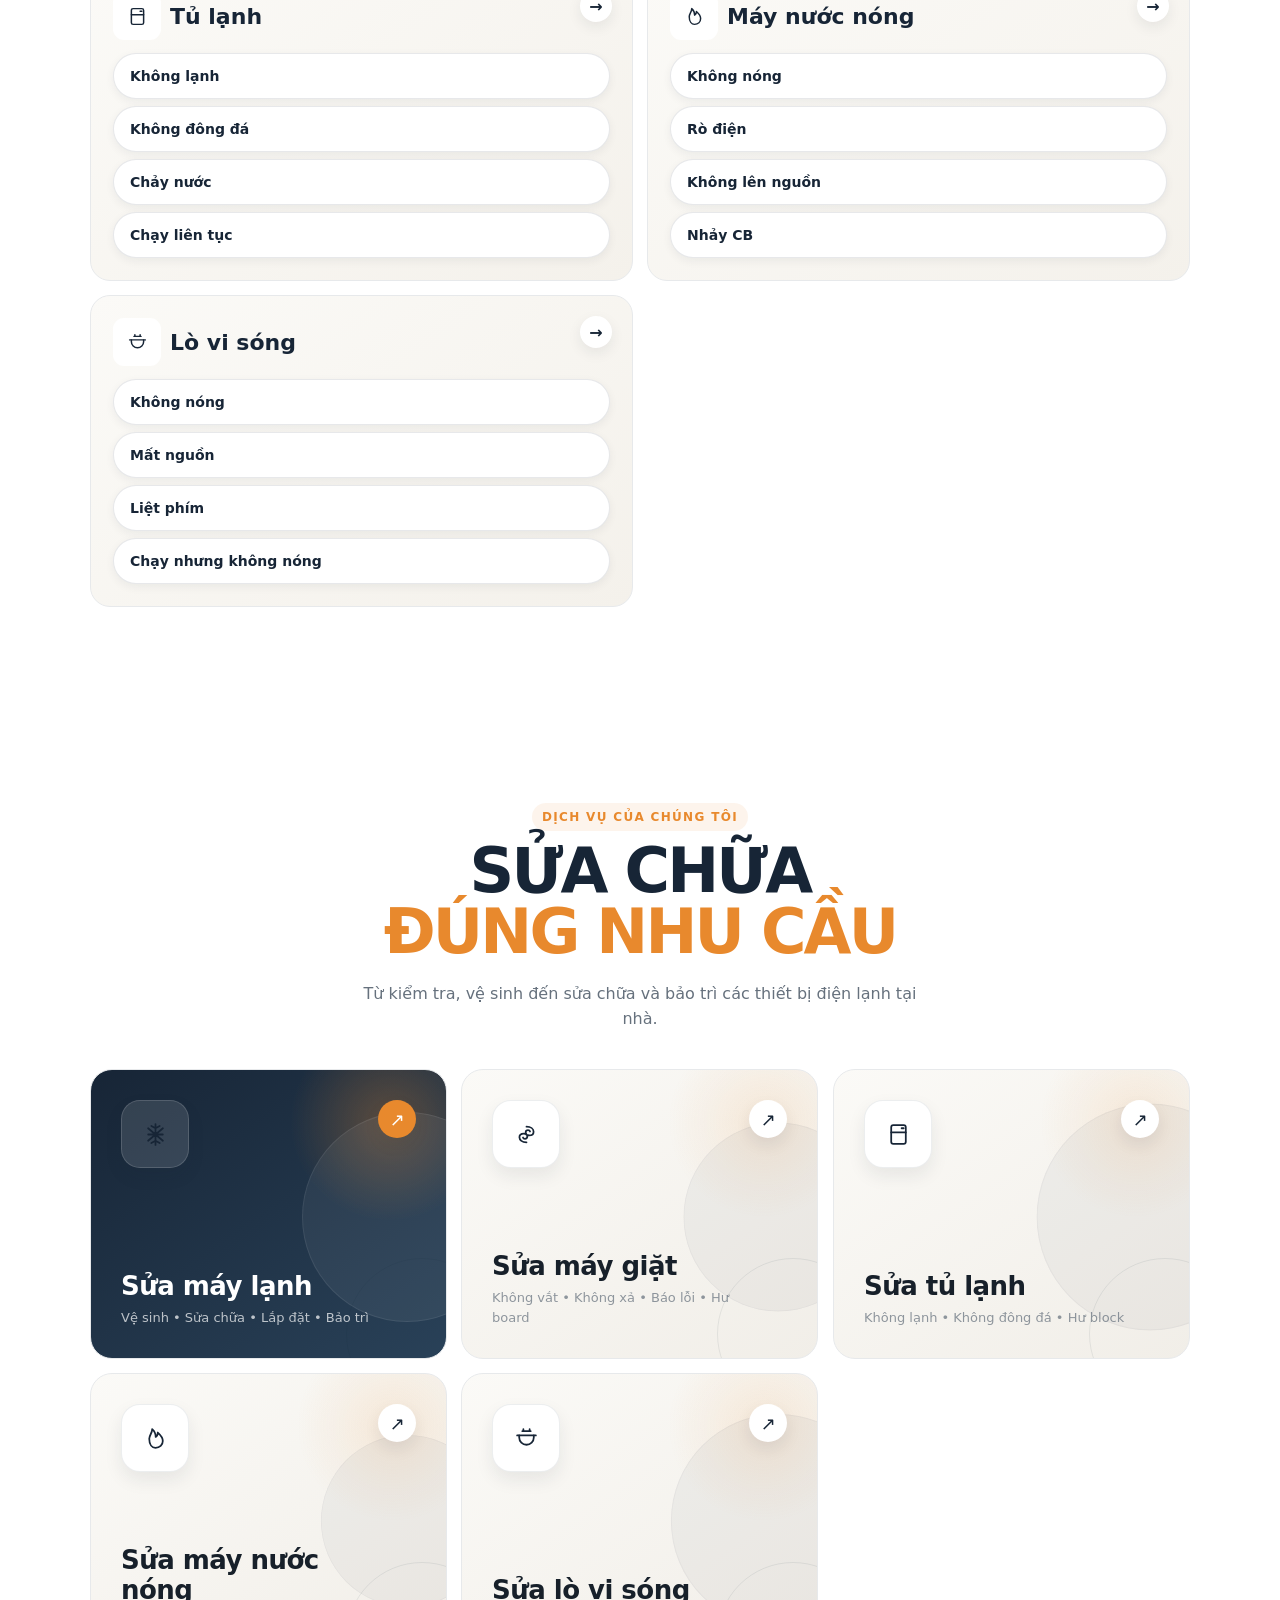
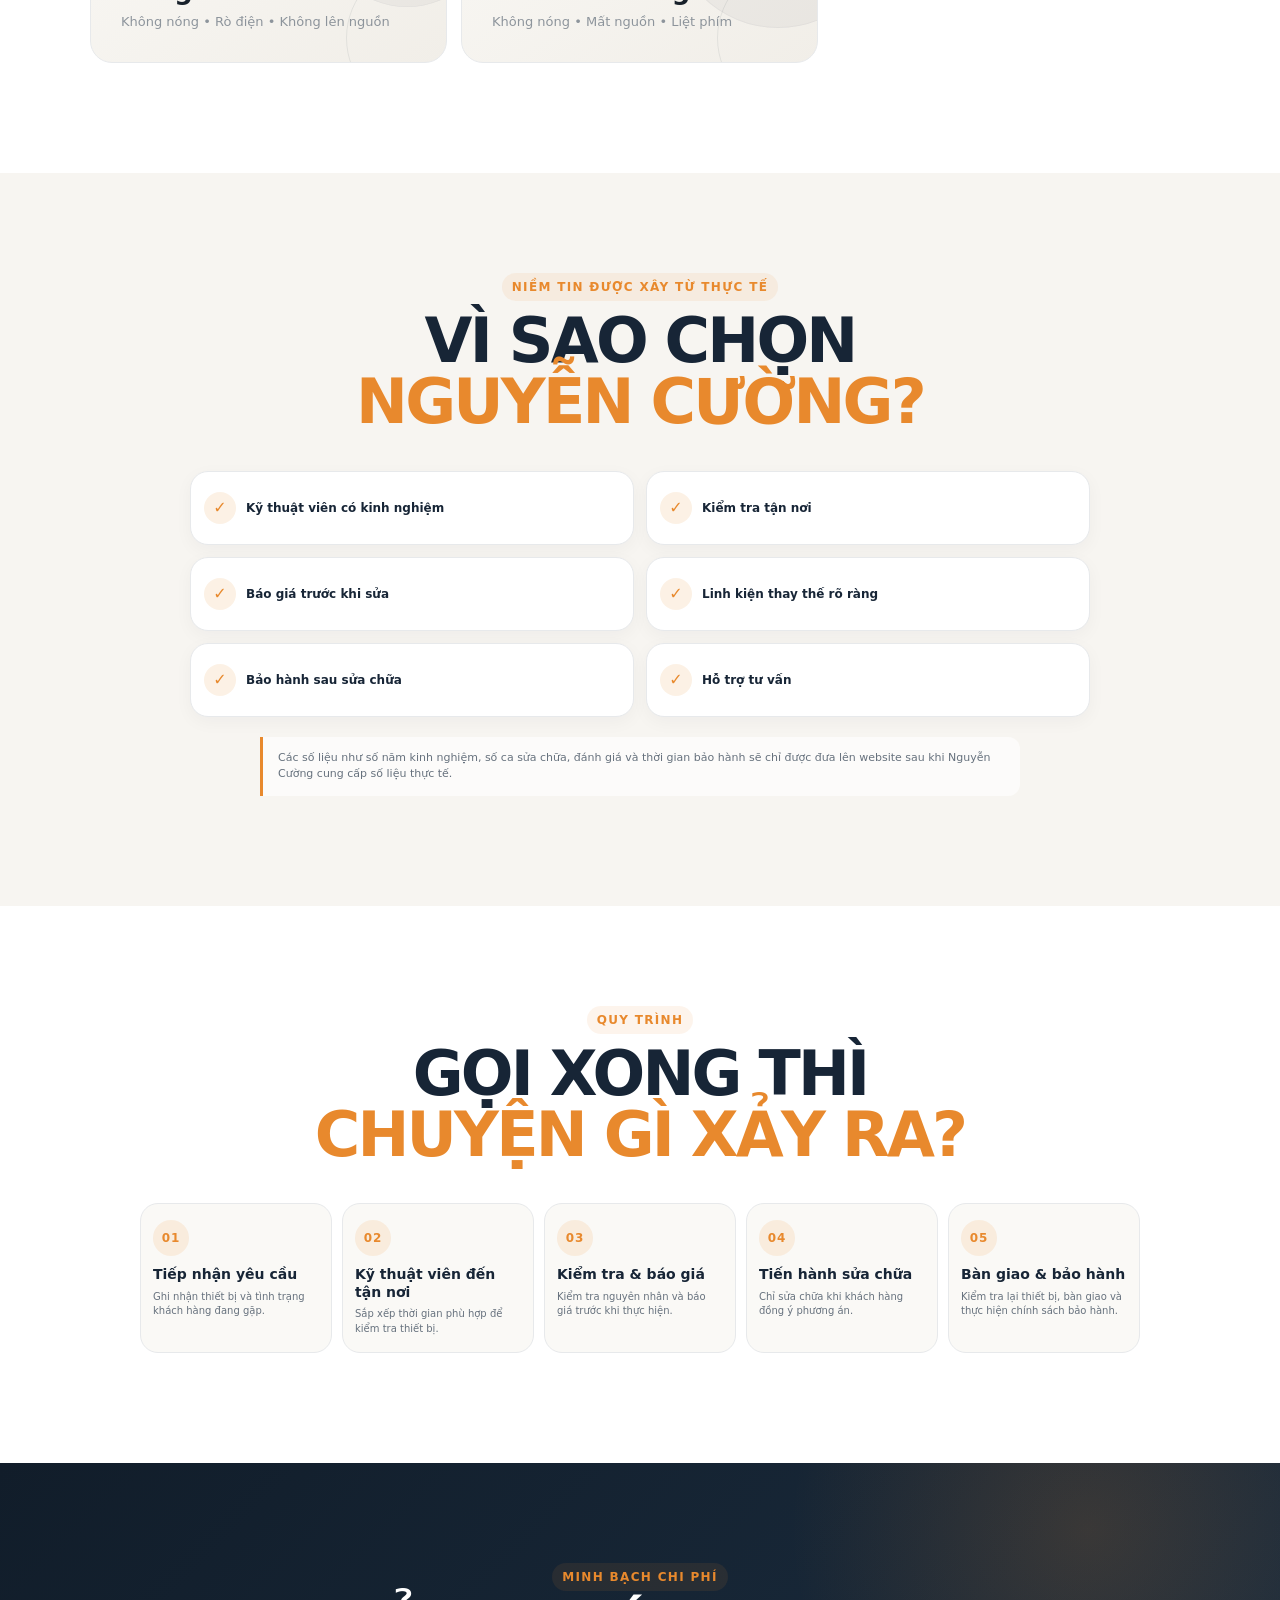
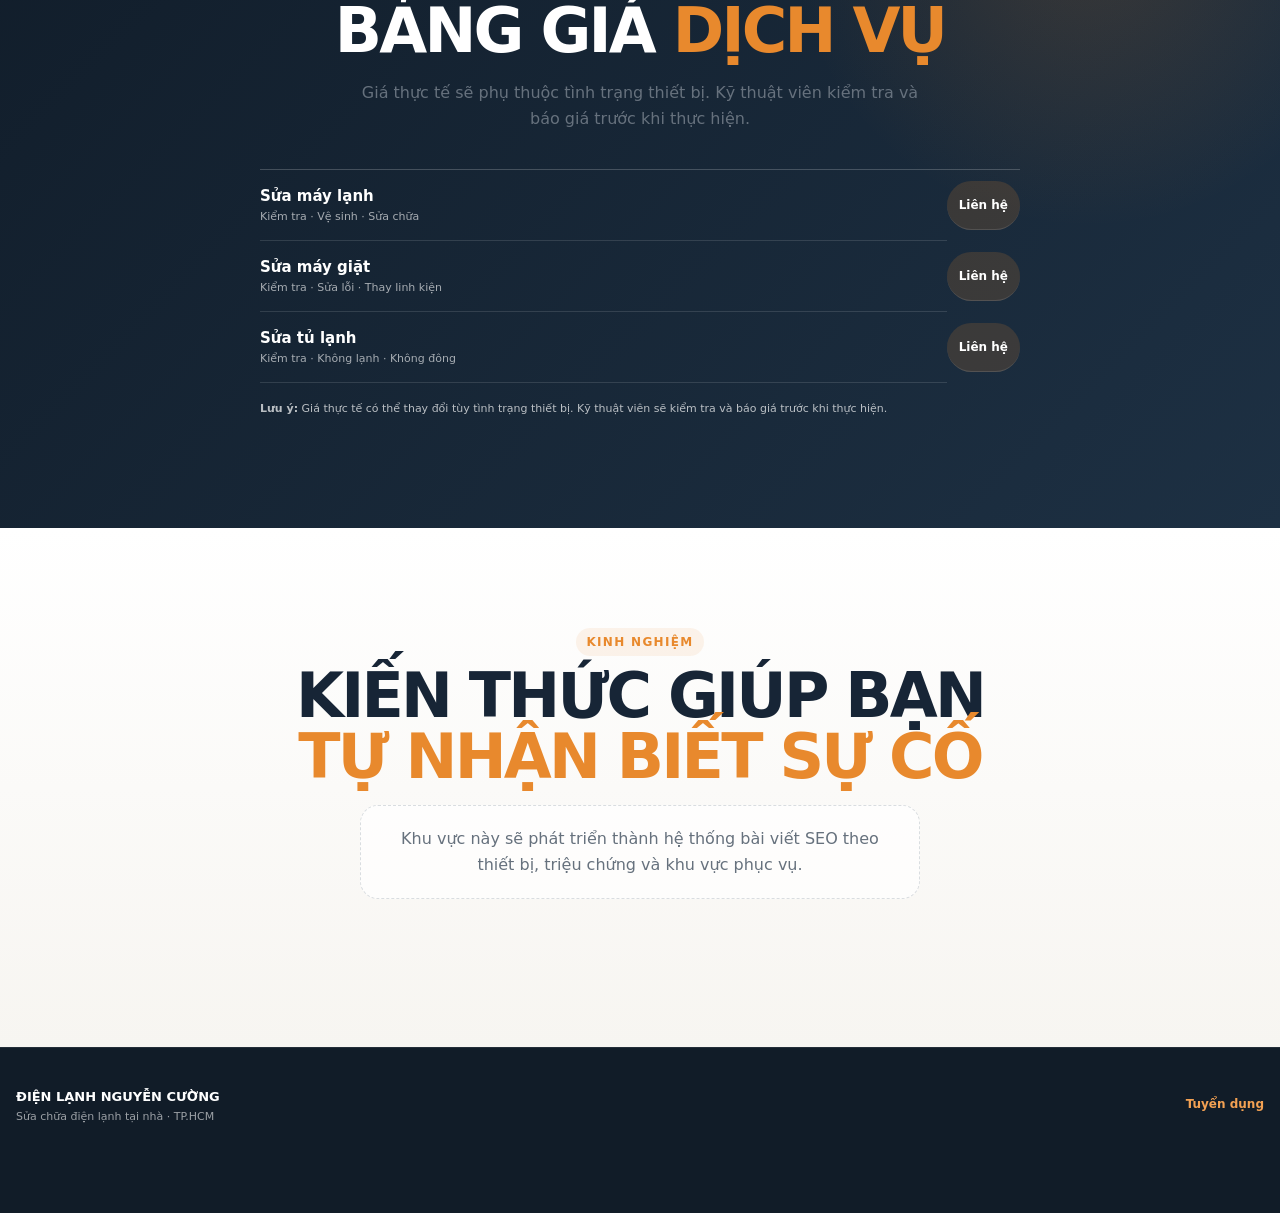
==== commit 0569ed72: "Remove appliance list from hero section Removed the lead paragraph listing appliances from the hero " ====
--- a/index.html
+++ b/index.html
@@ -39,10 +39,8 @@
       <div class="hero-copy">
         <h1>Sửa chữa điện lạnh <span>tận tâm</span></h1>
         <p class="hero-subtitle">NHANH CHÓNG – MINH BẠCH – CHUYÊN NGHIỆP</p>
-        <p class="hero-lead">Máy lạnh • Máy giặt • Tủ lạnh • Máy nước nóng • Lò vi sóng</p>
         <div class="hero-trust" aria-label="Ưu điểm dịch vụ">
           <span><i class="trust-icon" aria-hidden="true"><svg viewBox="0 0 24 24"><path d="M12 3 20 6v5c0 5-3.2 8.3-8 10-4.8-1.7-8-5-8-10V6l8-3Z"/><path d="m8 12 2.5 2.5L16 9"/></svg></i><b>Có mặt nhanh chóng</b></span>
-          <span><i class="trust-icon" aria-hidden="true"><svg viewBox="0 0 24 24"><circle cx="12" cy="7" r="3"/><path d="M5 21c.7-4 3-6 7-6s6.3 2 7 6"/><path d="m4 10 2 2 2-2M20 10l-2 2-2-2"/></svg></i><b>Thợ giỏi chuyên nghiệp</b></span>
           <span><i class="trust-icon" aria-hidden="true"><svg viewBox="0 0 24 24"><circle cx="12" cy="12" r="8.5"/><path d="M12 7v5l3.5 2"/><path d="M8 4.5 6.5 3M16 4.5 17.5 3"/></svg></i><b>Giá cả minh bạch</b></span>
           <span><i class="trust-icon" aria-hidden="true"><svg viewBox="0 0 24 24"><path d="M12 3 20 6v5c0 5-3.2 8.3-8 10-4.8-1.7-8-5-8-10V6l8-3Z"/><path d="M8.5 12h7M12 8.5v7"/></svg></i><b>Bảo hành dịch vụ</b></span>
           <span><i class="trust-icon" aria-hidden="true"><svg viewBox="0 0 24 24"><circle cx="12" cy="12" r="9"/><path d="M8.5 14.5c1.2 1.3 2.4 2 3.5 2s2.3-.7 3.5-2"/><path d="M9 9.5h.01M15 9.5h.01"/></svg></i><b>Khách hàng hài lòng</b></span>
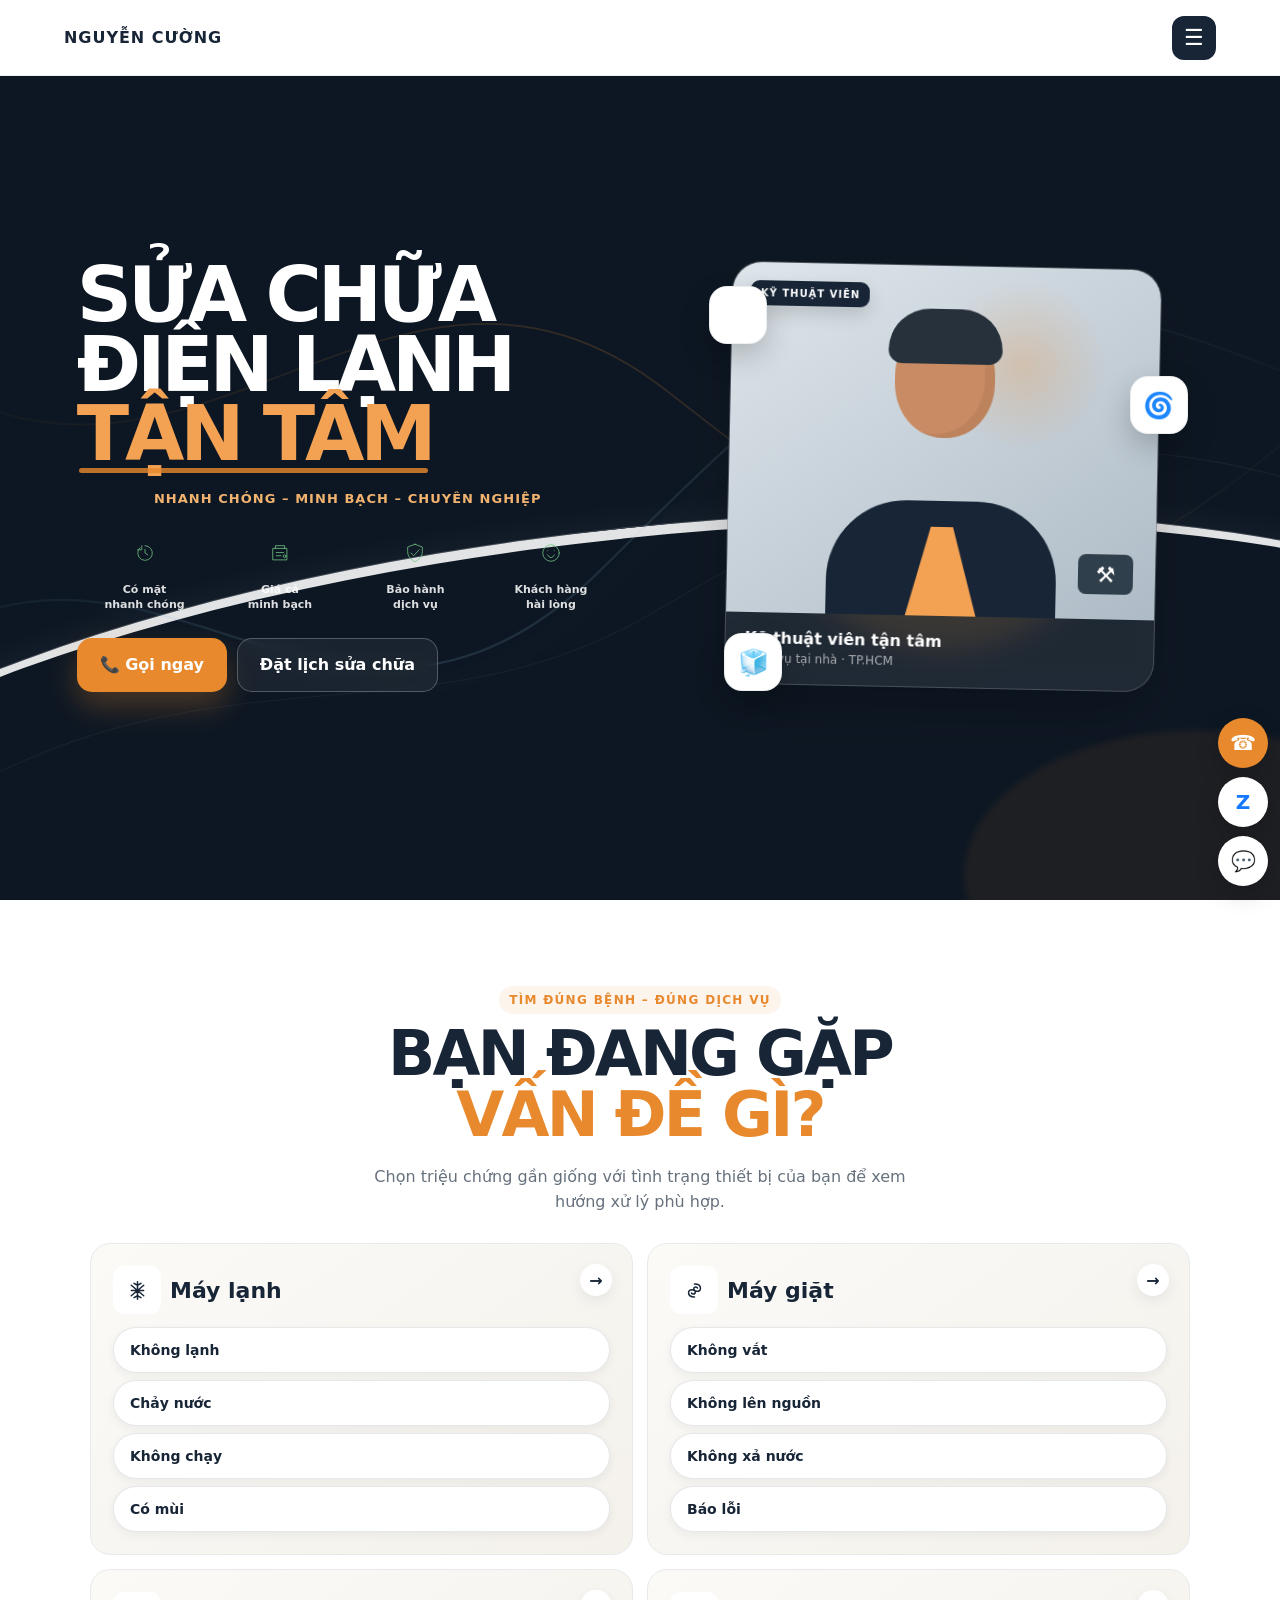
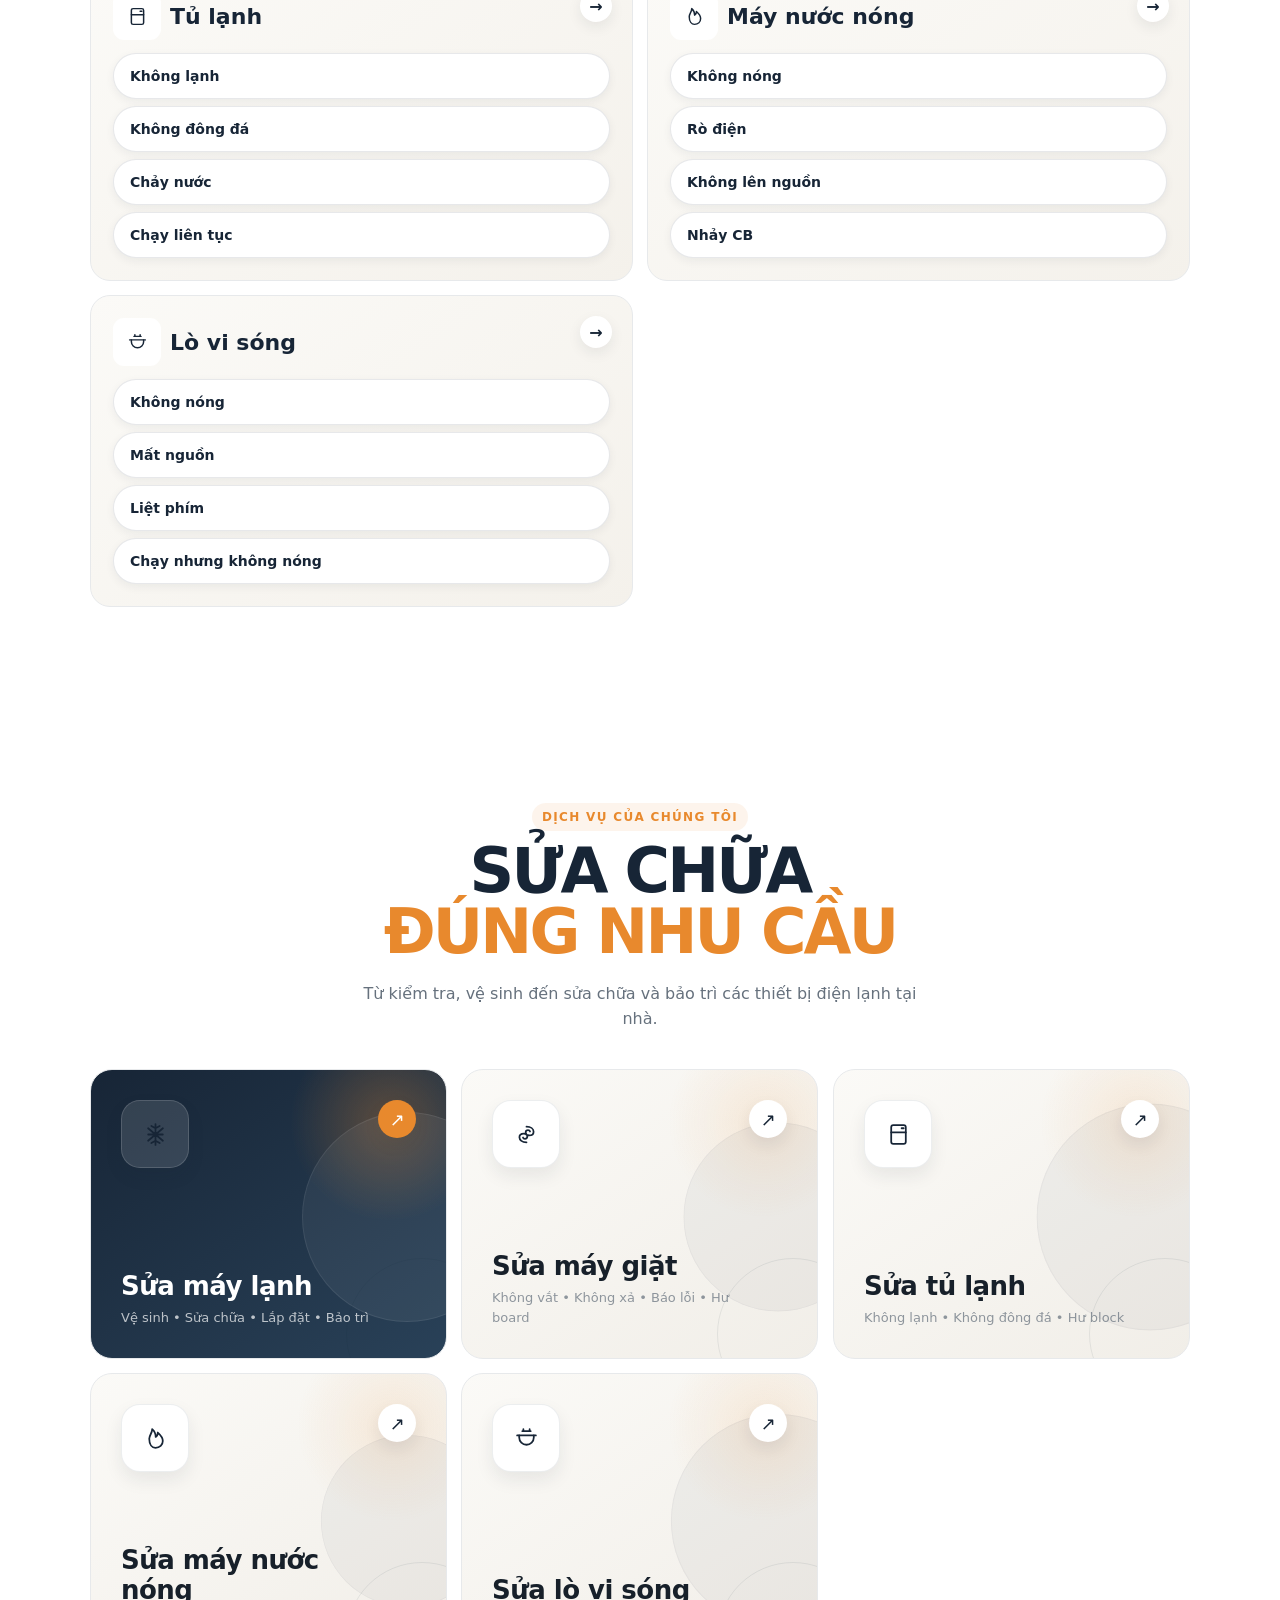
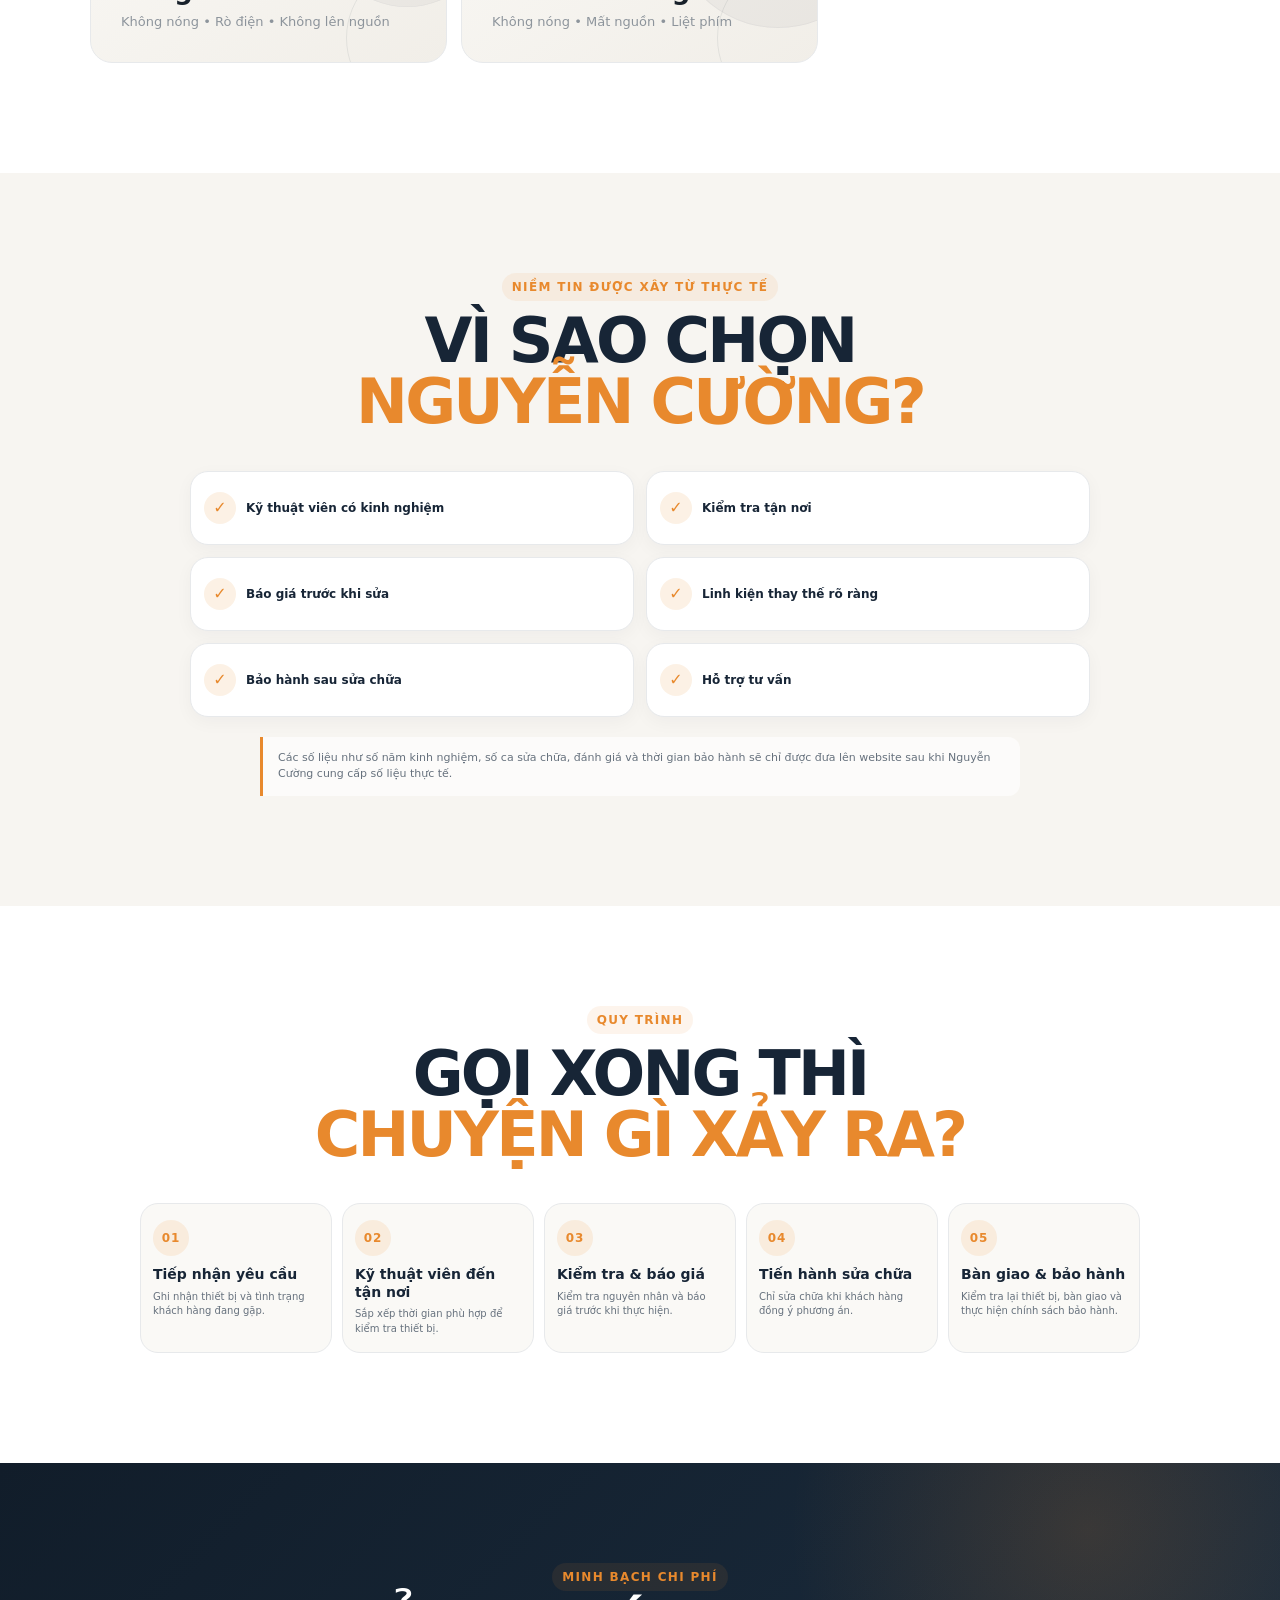
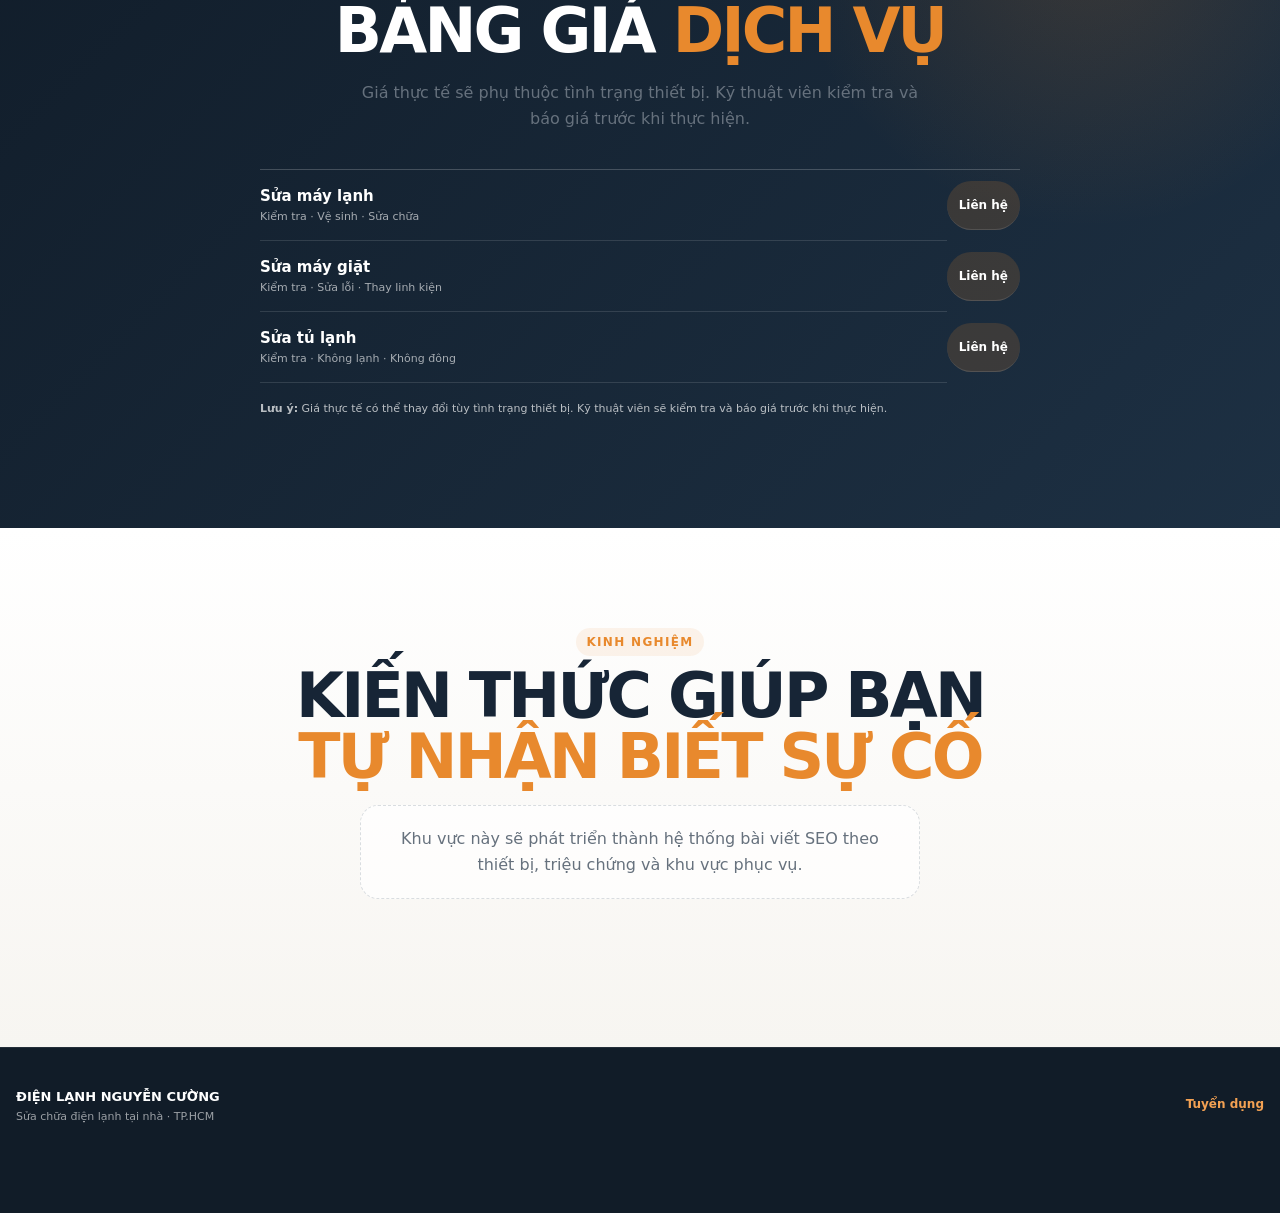
==== commit b554cf01: "Add trust icons and descriptions to index.html" ====
--- a/index.html
+++ b/index.html
@@ -41,6 +41,7 @@
         <p class="hero-subtitle">NHANH CHÓNG – MINH BẠCH – CHUYÊN NGHIỆP</p>
         <div class="hero-trust" aria-label="Ưu điểm dịch vụ">
           <span><i class="trust-icon" aria-hidden="true"><svg viewBox="0 0 24 24"><path d="M12 3 20 6v5c0 5-3.2 8.3-8 10-4.8-1.7-8-5-8-10V6l8-3Z"/><path d="m8 12 2.5 2.5L16 9"/></svg></i><b>Có mặt nhanh chóng</b></span>
+          <span><i class="trust-icon" aria-hidden="true"><svg viewBox="0 0 24 24"><circle cx="12" cy="7" r="3"/><path d="M5 21c.7-4 3-6 7-6s6.3 2 7 6"/><path d="m4 10 2 2 2-2M20 10l-2 2-2-2"/></svg></i><b>Thợ giỏi chuyên nghiệp</b></span>
           <span><i class="trust-icon" aria-hidden="true"><svg viewBox="0 0 24 24"><circle cx="12" cy="12" r="8.5"/><path d="M12 7v5l3.5 2"/><path d="M8 4.5 6.5 3M16 4.5 17.5 3"/></svg></i><b>Giá cả minh bạch</b></span>
           <span><i class="trust-icon" aria-hidden="true"><svg viewBox="0 0 24 24"><path d="M12 3 20 6v5c0 5-3.2 8.3-8 10-4.8-1.7-8-5-8-10V6l8-3Z"/><path d="M8.5 12h7M12 8.5v7"/></svg></i><b>Bảo hành dịch vụ</b></span>
           <span><i class="trust-icon" aria-hidden="true"><svg viewBox="0 0 24 24"><circle cx="12" cy="12" r="9"/><path d="M8.5 14.5c1.2 1.3 2.4 2 3.5 2s2.3-.7 3.5-2"/><path d="M9 9.5h.01M15 9.5h.01"/></svg></i><b>Khách hàng hài lòng</b></span>
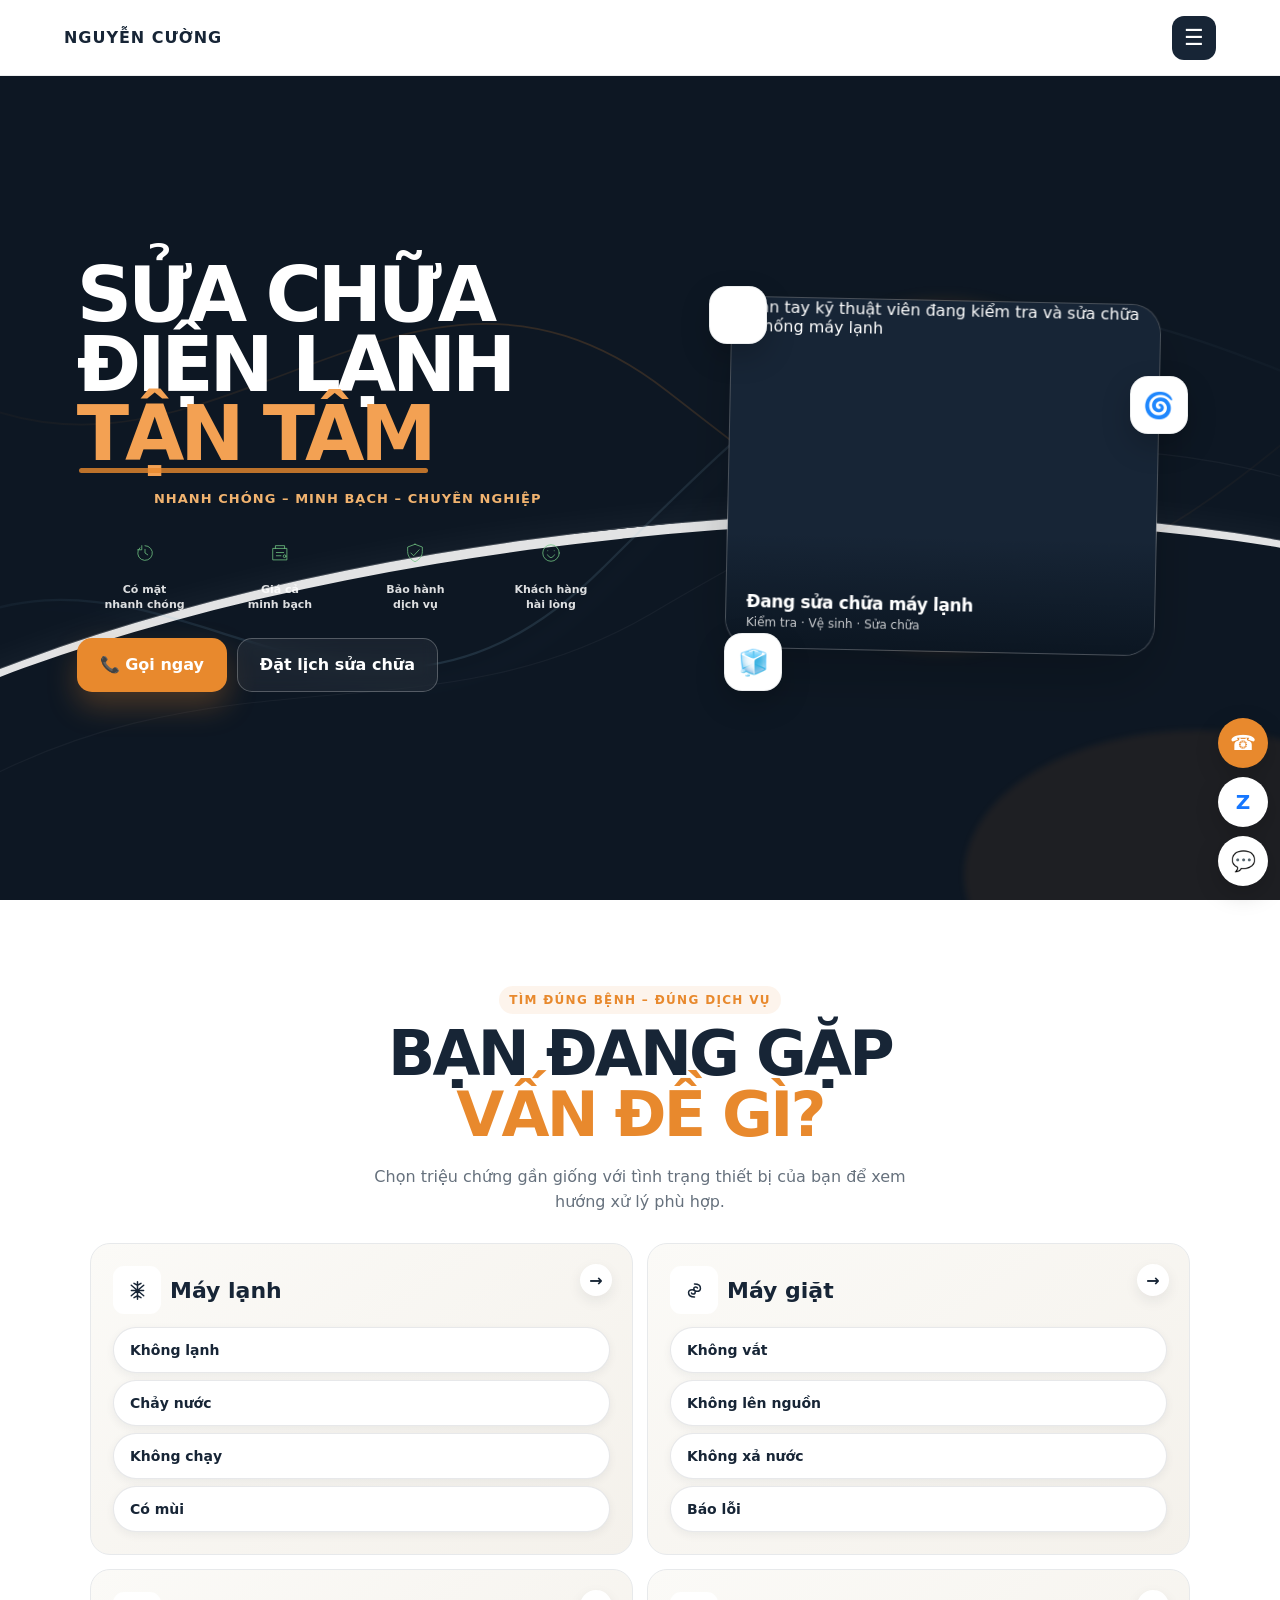
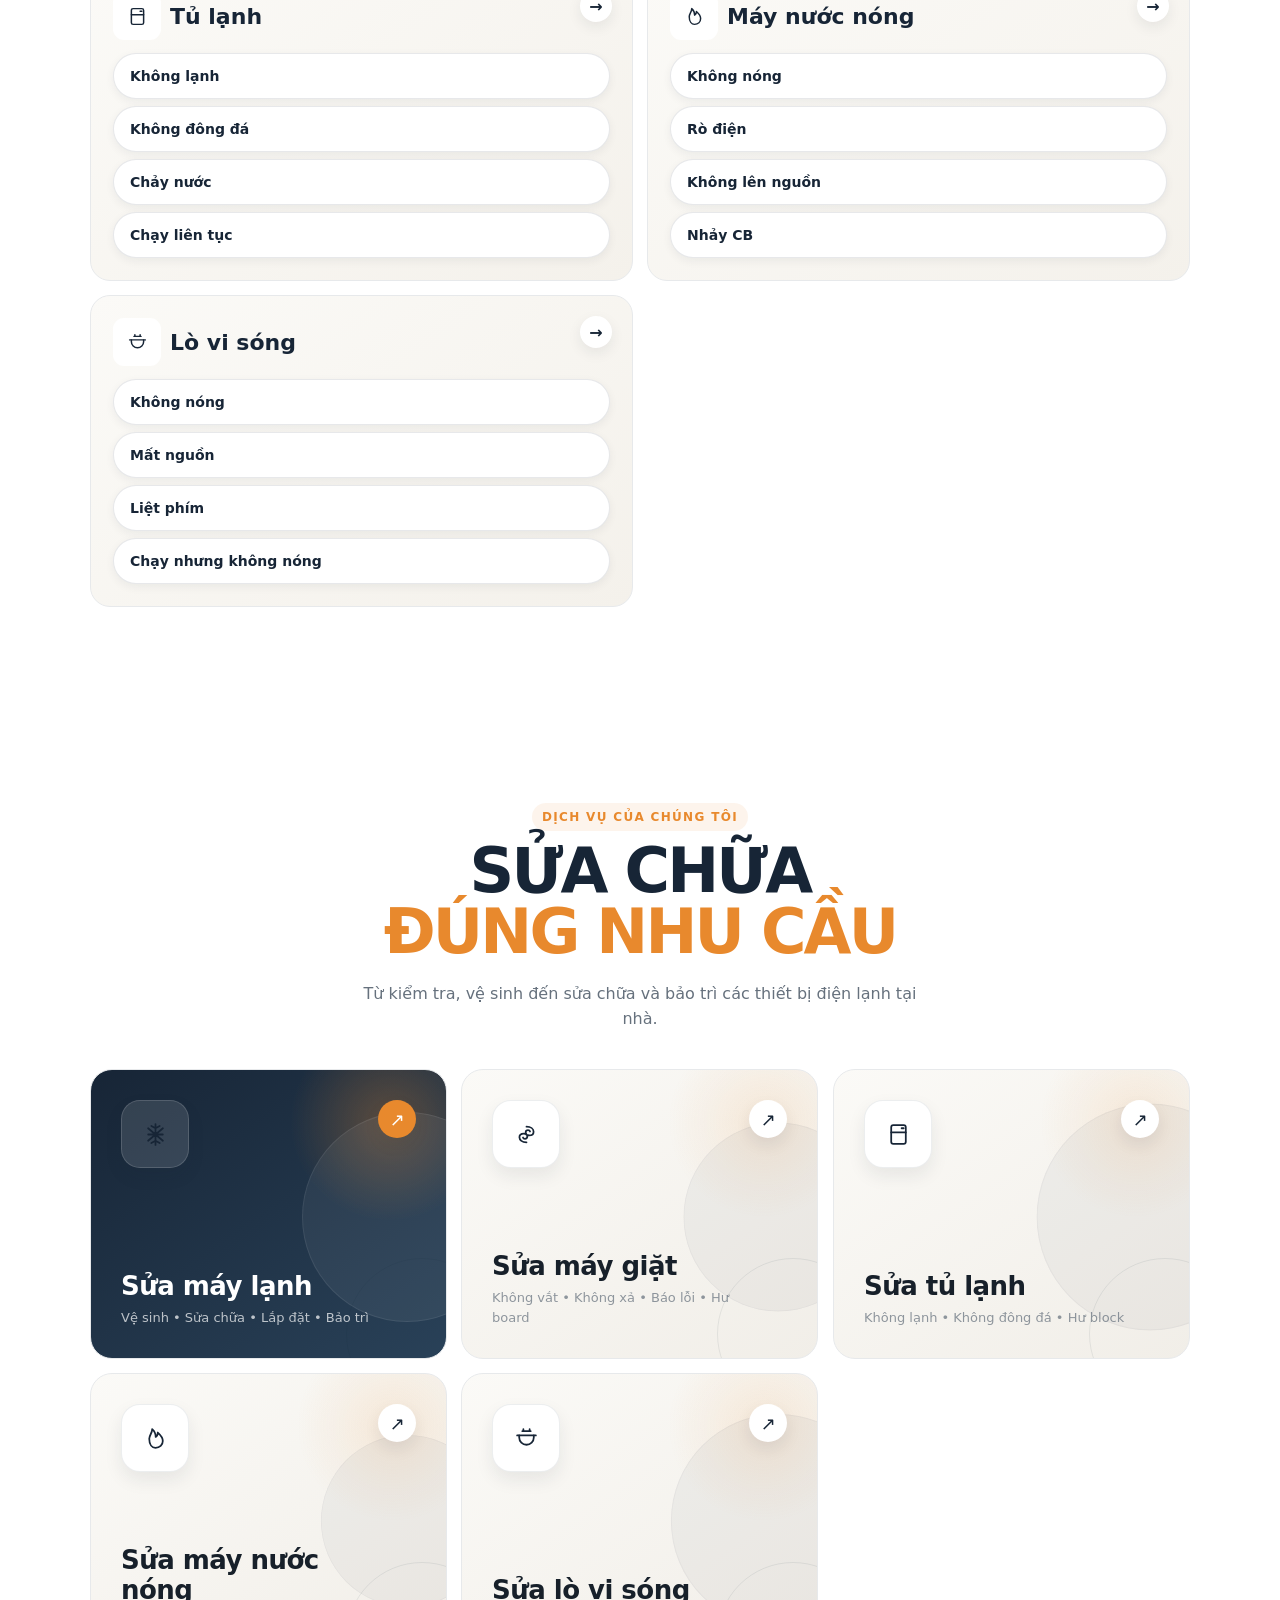
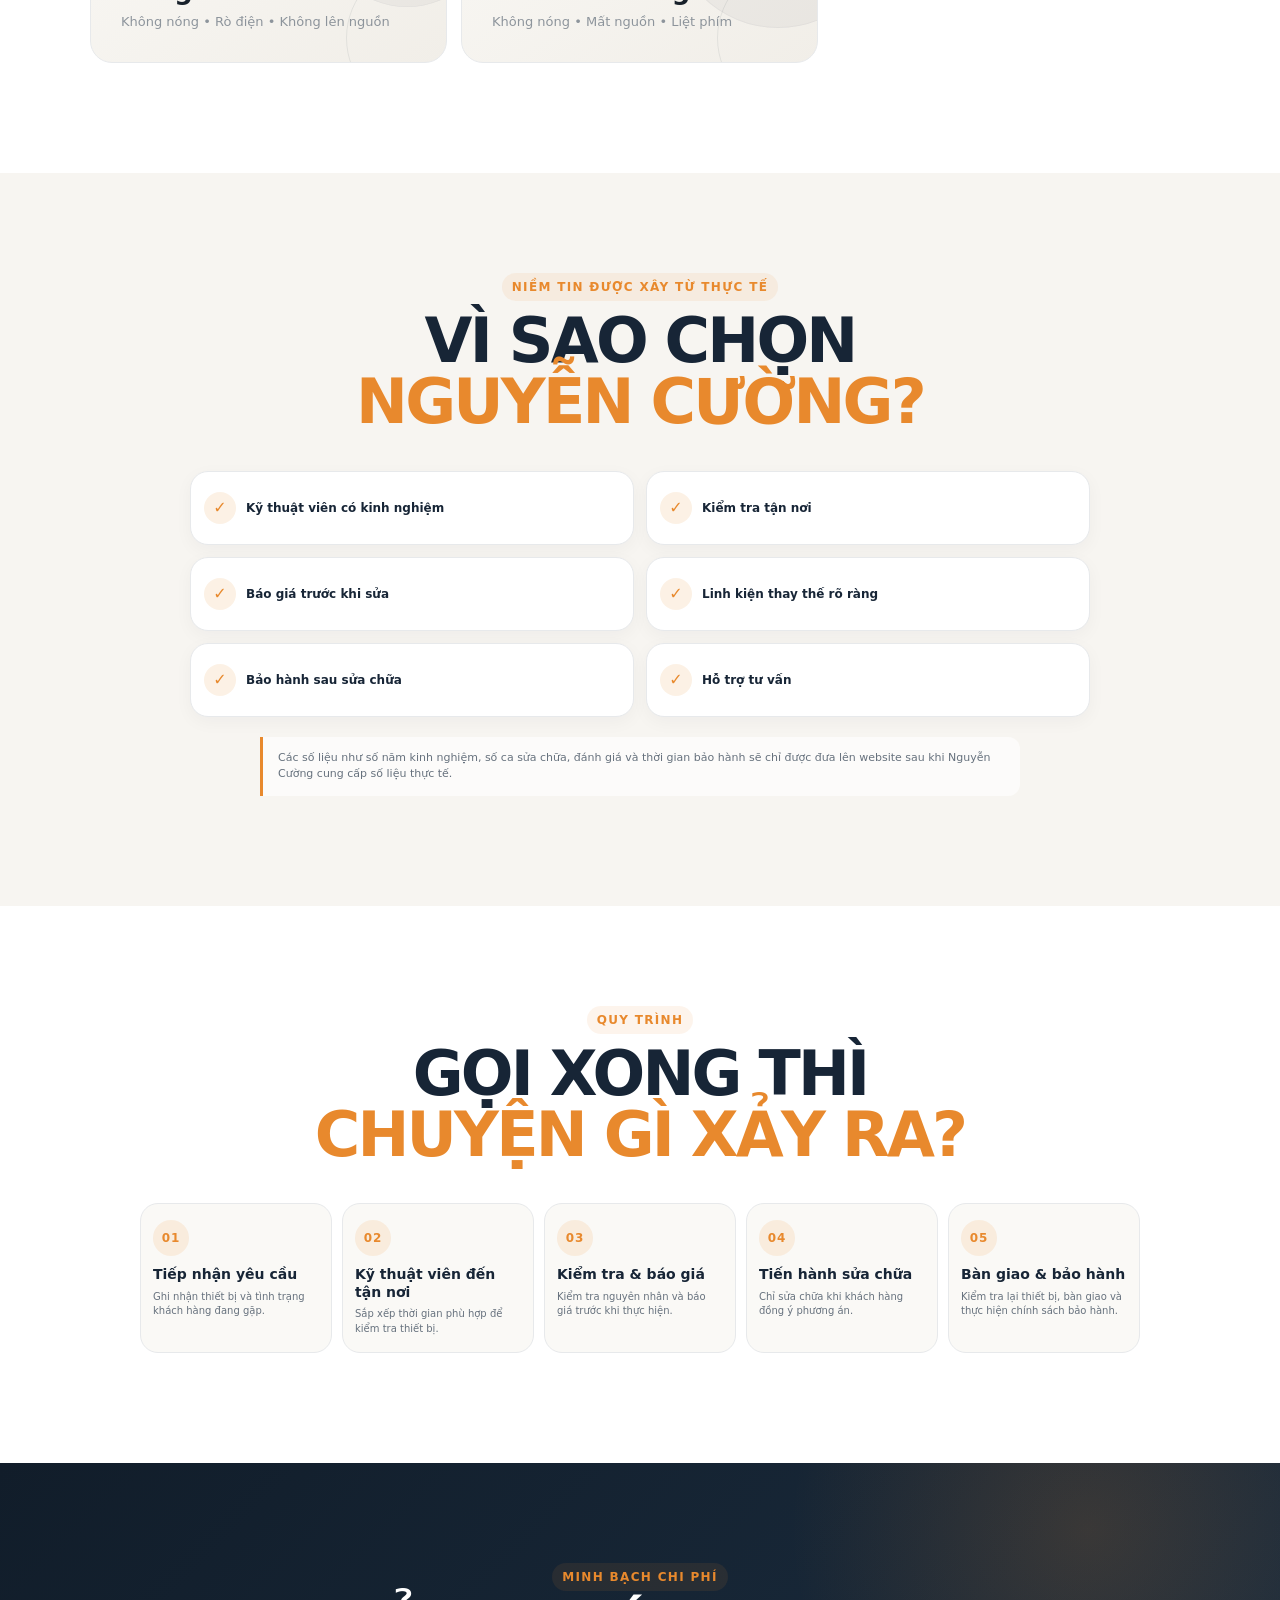
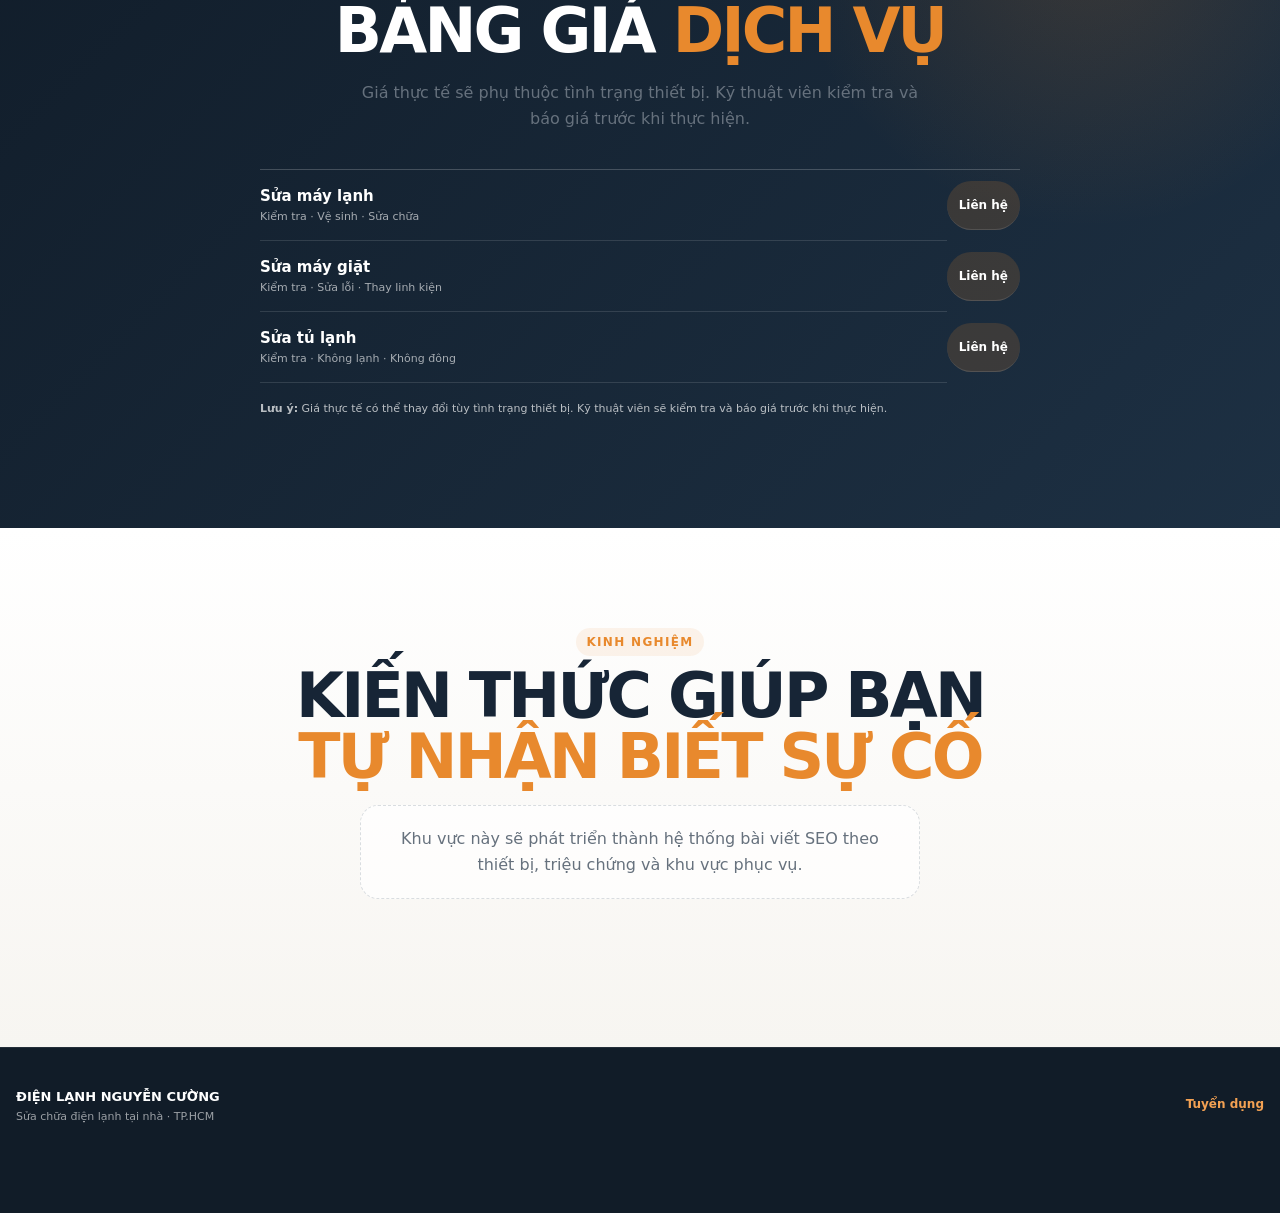
==== commit f5a6de32: "Replace hero illustration with real AC repair visual" ====
--- a/index.html
+++ b/index.html
@@ -51,10 +51,18 @@
           <a class="btn btn-secondary" href="#lien-he">Đặt lịch sửa chữa</a>
         </div>
       </div>
-      <div class="hero-visual" aria-label="Minh họa kỹ thuật viên sửa điện lạnh">
+      <div class="hero-visual" aria-label="Kỹ thuật viên đang sửa chữa máy lạnh">
         <div class="visual-glow"></div>
         <div class="service-orbit orbit-one">❄️</div><div class="service-orbit orbit-two">🌀</div><div class="service-orbit orbit-three">🧊</div>
-        <div class="technician-card"><div class="technician-art" aria-hidden="true"><div class="tool-badge">KỸ THUẬT VIÊN</div><div class="person-head"></div><div class="person-body"></div><div class="toolbox">⚒</div></div><div class="visual-caption"><strong>Kỹ thuật viên tận tâm</strong><span>Phục vụ tại nhà · TP.HCM</span></div></div>
+        <div class="technician-card">
+          <div class="technician-art" style="position:relative;overflow:hidden;background:#172536;">
+            <img src="https://images.pexels.com/photos/5463580/pexels-photo-5463580.jpeg?auto=compress&cs=tinysrgb&w=1200" alt="Bàn tay kỹ thuật viên đang kiểm tra và sửa chữa hệ thống máy lạnh" style="display:block;width:100%;height:100%;object-fit:cover;object-position:center;filter:saturate(.92) contrast(1.04);">
+            <div style="position:absolute;inset:auto 0 0;padding:58px 20px 18px;background:linear-gradient(180deg,transparent,rgba(10,20,31,.88));color:#fff;">
+              <strong style="display:block;font-size:17px;letter-spacing:-.02em;">Đang sửa chữa máy lạnh</strong>
+              <span style="display:block;margin-top:4px;font-size:12px;opacity:.78;">Kiểm tra · Vệ sinh · Sửa chữa</span>
+            </div>
+          </div>
+        </div>
       </div>
     </section>
 
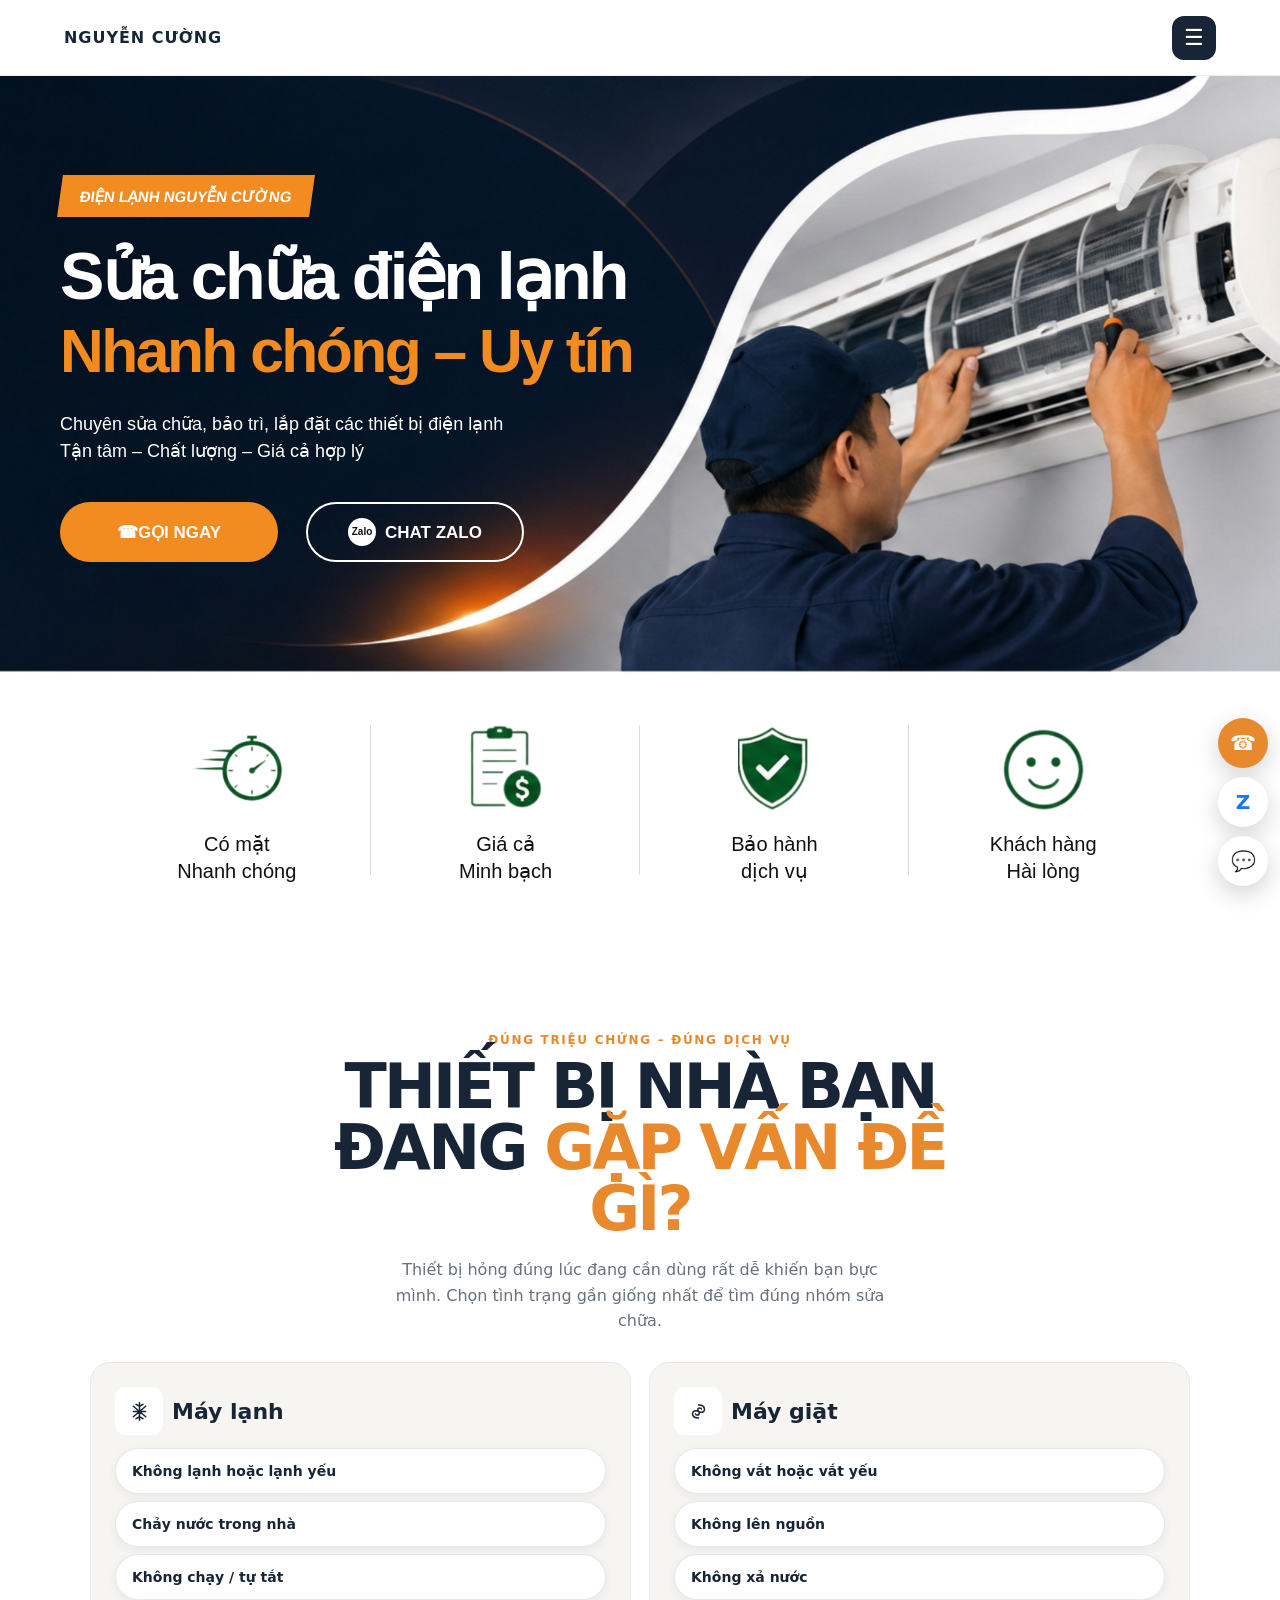
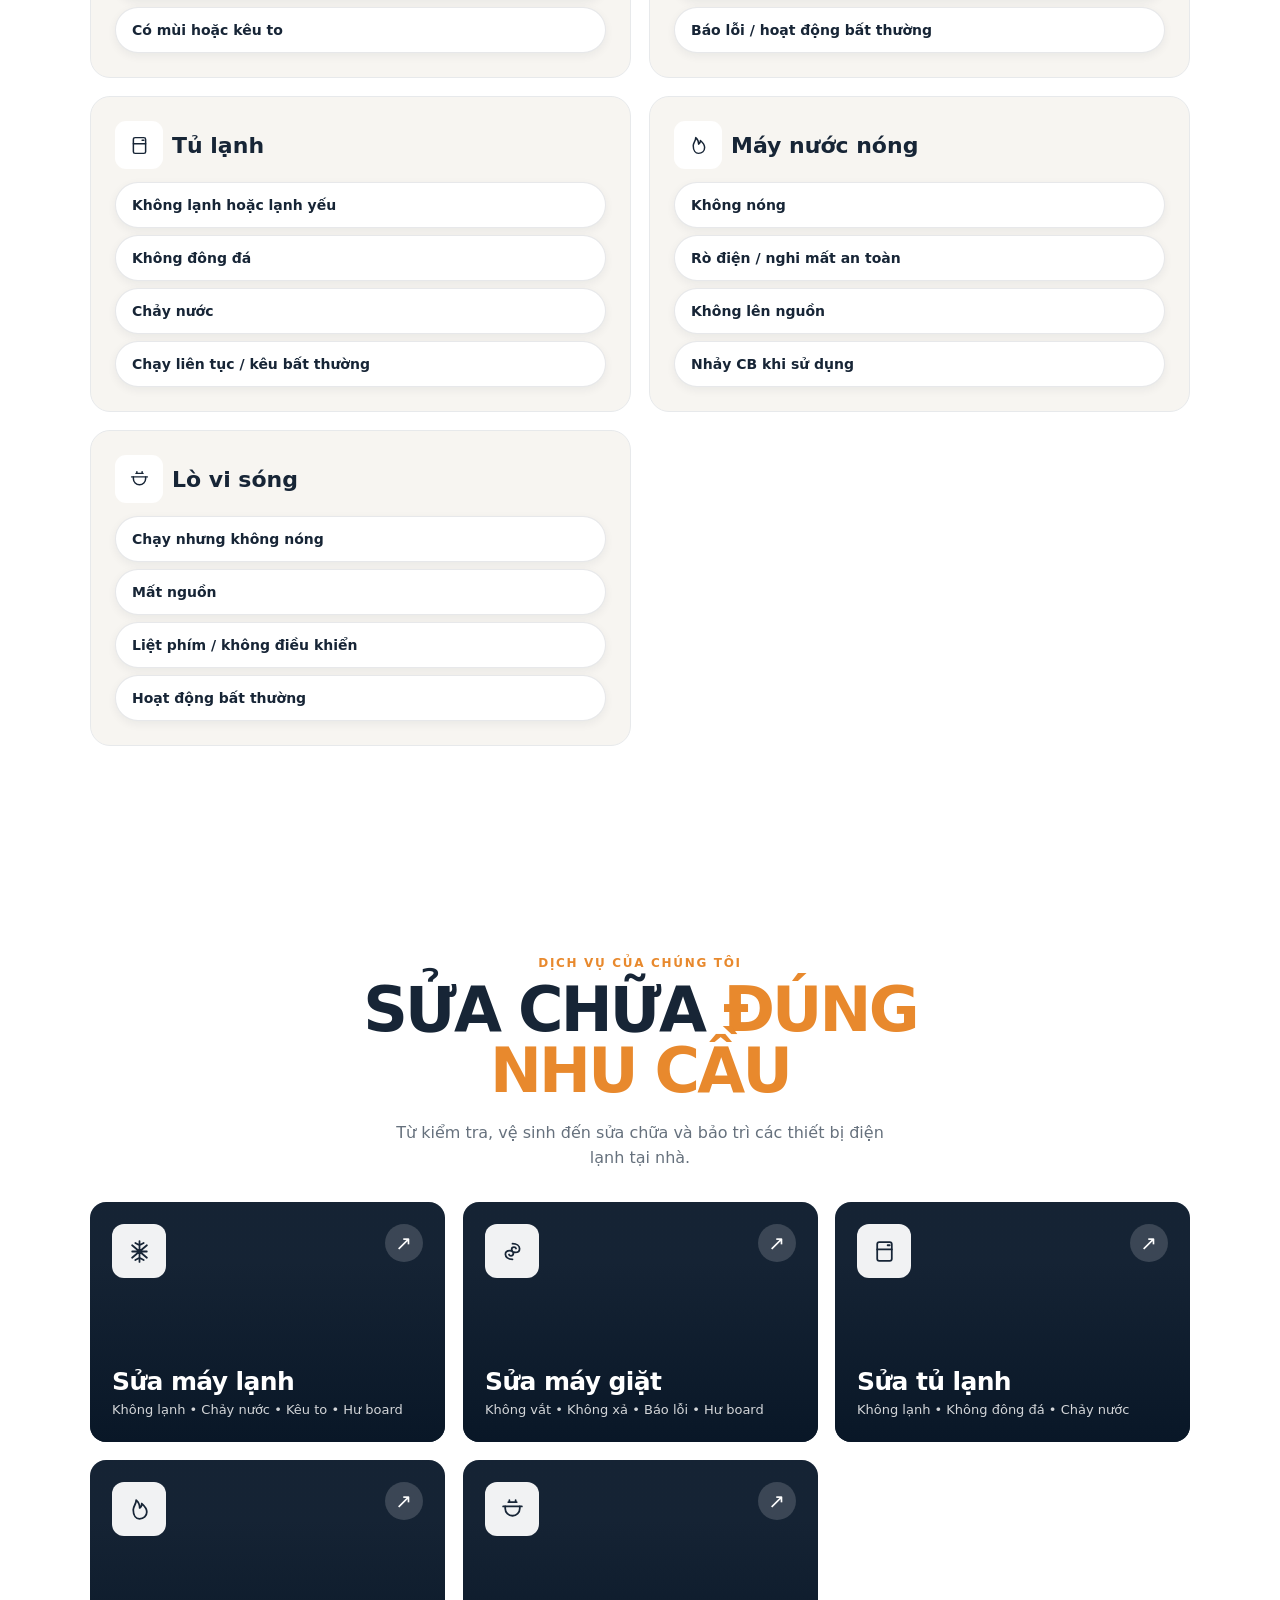
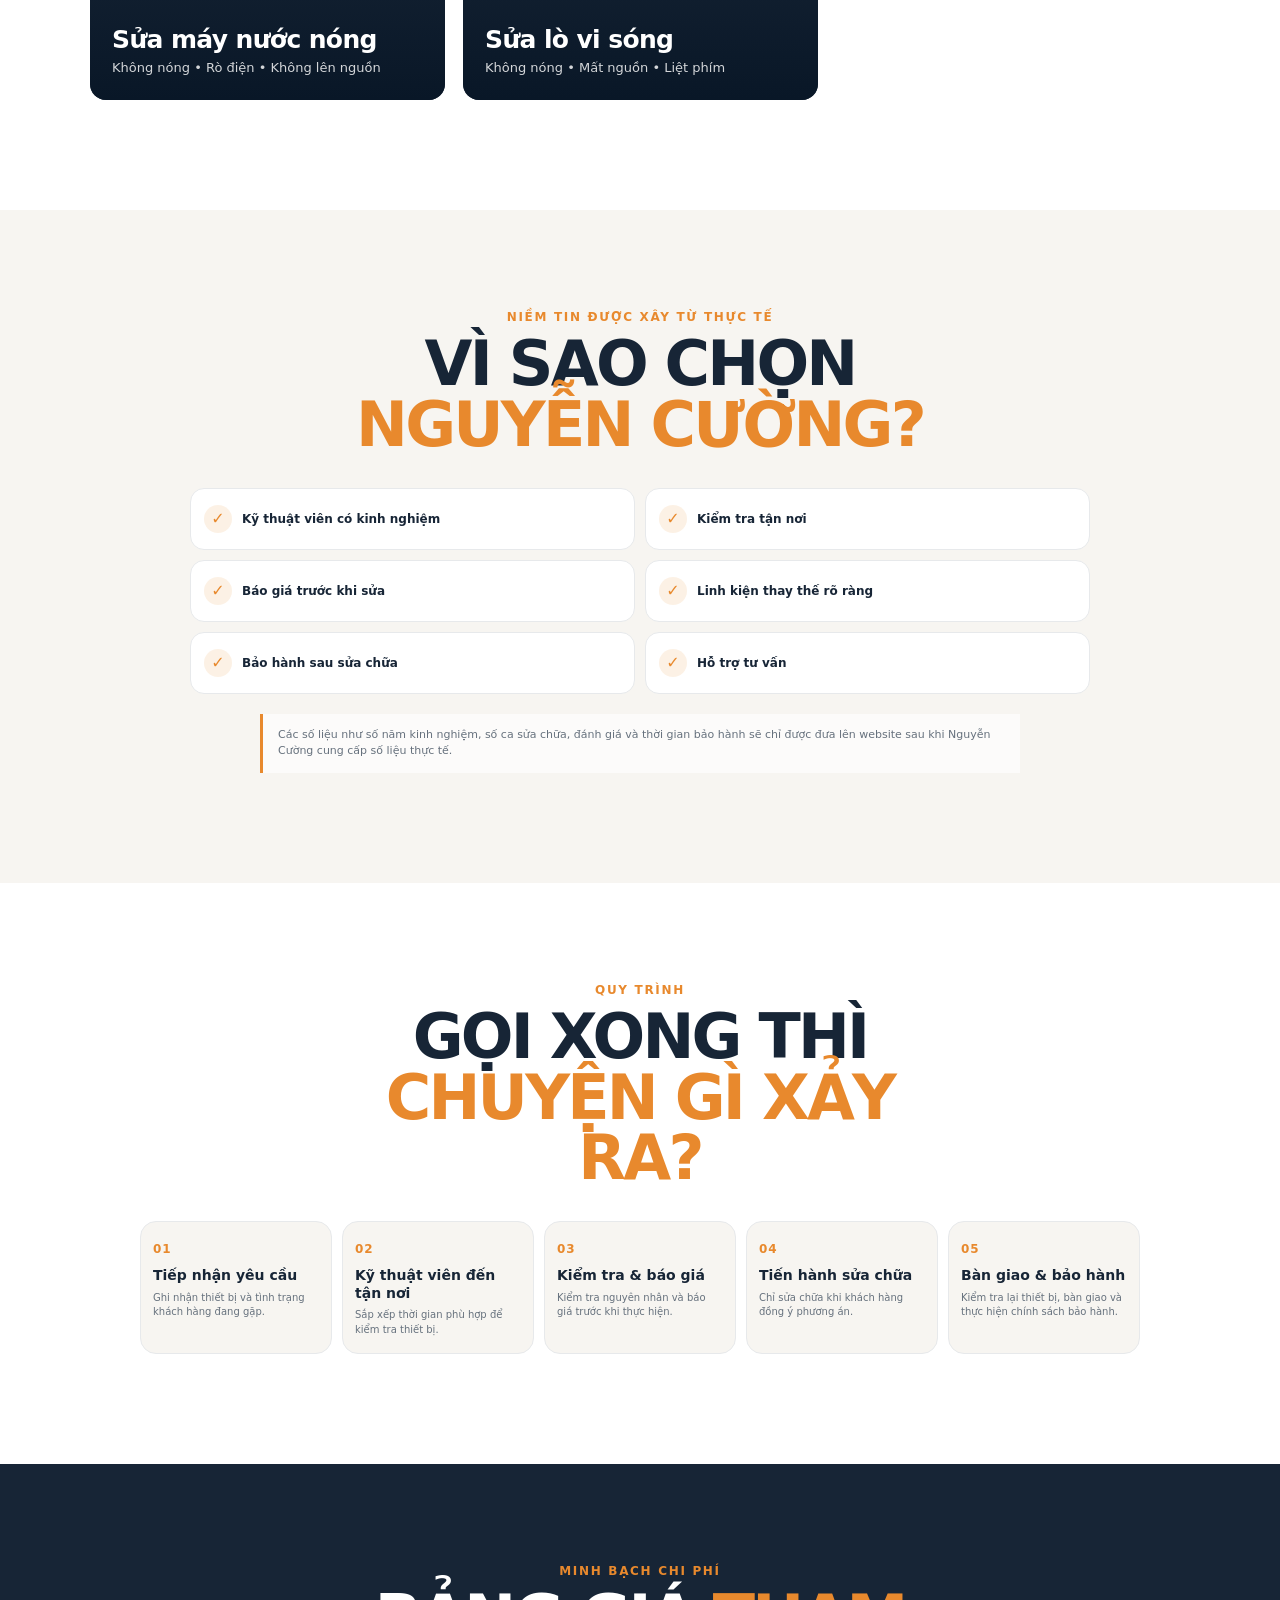
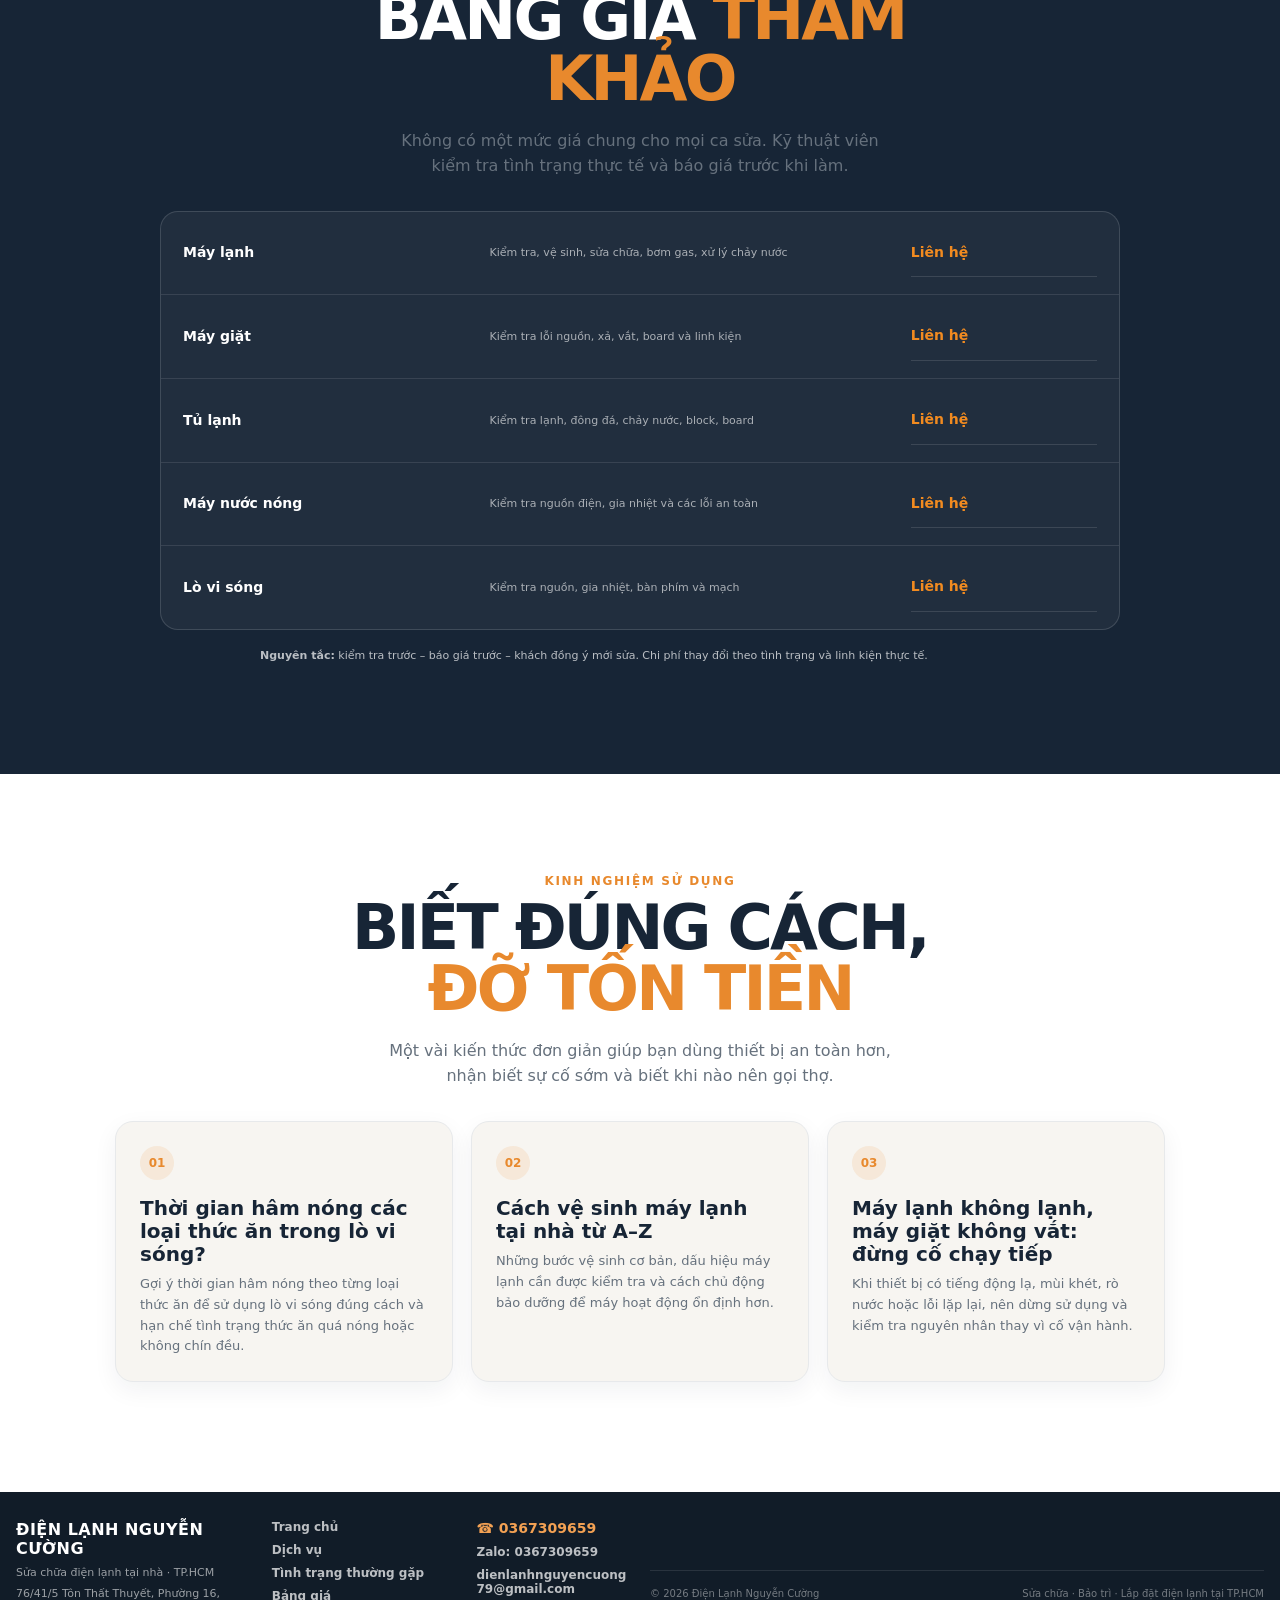
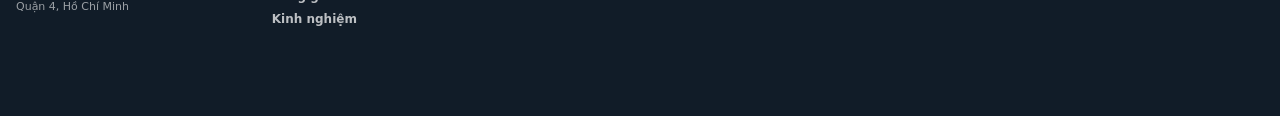
==== commit 9b710e43: "Refine pain-first problem section" ====
--- a/index.html
+++ b/index.html
@@ -67,13 +67,37 @@
     </section>
 
     <section class="problem-section" id="van-de" aria-labelledby="problem-title">
-      <div class="section-heading"><p class="eyebrow-dark">TÌM ĐÚNG BỆNH – ĐÚNG DỊCH VỤ</p><h2 id="problem-title">Bạn đang gặp <span>vấn đề gì?</span></h2><p>Chọn triệu chứng gần giống với tình trạng thiết bị của bạn để xem hướng xử lý phù hợp.</p></div>
+      <div class="section-heading">
+        <p class="eyebrow-dark">ĐÚNG TRIỆU CHỨNG – ĐÚNG DỊCH VỤ</p>
+        <h2 id="problem-title">Thiết bị nhà bạn đang <span>gặp vấn đề gì?</span></h2>
+        <p>Thiết bị hỏng đúng lúc đang cần dùng rất dễ khiến bạn bực mình. Chọn tình trạng gần giống nhất để tìm đúng nhóm sửa chữa.</p>
+      </div>
       <div class="problem-grid">
-        <a class="problem-card" href="#may-lanh"><div class="problem-card-heading"><span class="problem-icon">❄️</span><h3>Máy lạnh</h3></div><ul><li>Không lạnh</li><li>Chảy nước</li><li>Không chạy</li><li>Có mùi</li></ul><span class="problem-link">Xem hướng xử lý →</span></a>
-        <a class="problem-card" href="#may-giat"><div class="problem-card-heading"><span class="problem-icon">🌀</span><h3>Máy giặt</h3></div><ul><li>Không vắt</li><li>Không lên nguồn</li><li>Không xả nước</li><li>Báo lỗi</li></ul><span class="problem-link">Xem hướng xử lý →</span></a>
-        <a class="problem-card" href="#tu-lanh"><div class="problem-card-heading"><span class="problem-icon">🧊</span><h3>Tủ lạnh</h3></div><ul><li>Không lạnh</li><li>Không đông đá</li><li>Chảy nước</li><li>Chạy liên tục</li></ul><span class="problem-link">Xem hướng xử lý →</span></a>
-        <a class="problem-card" href="#may-nuoc-nong"><div class="problem-card-heading"><span class="problem-icon">🔥</span><h3>Máy nước nóng</h3></div><ul><li>Không nóng</li><li>Rò điện</li><li>Không lên nguồn</li><li>Nhảy CB</li></ul><span class="problem-link">Xem hướng xử lý →</span></a>
-        <a class="problem-card" href="#lo-vi-song"><div class="problem-card-heading"><span class="problem-icon">🍲</span><h3>Lò vi sóng</h3></div><ul><li>Không nóng</li><li>Mất nguồn</li><li>Liệt phím</li><li>Chạy nhưng không nóng</li></ul><span class="problem-link">Xem hướng xử lý →</span></a>
+        <a class="problem-card" href="#may-lanh" aria-label="Chọn tình trạng máy lạnh">
+          <div class="problem-card-heading"><span class="problem-icon">❄️</span><h3>Máy lạnh</h3></div>
+          <ul><li>Không lạnh hoặc lạnh yếu</li><li>Chảy nước trong nhà</li><li>Không chạy / tự tắt</li><li>Có mùi hoặc kêu to</li></ul>
+          <span class="problem-link">Chọn máy lạnh</span>
+        </a>
+        <a class="problem-card" href="#may-giat" aria-label="Chọn tình trạng máy giặt">
+          <div class="problem-card-heading"><span class="problem-icon">🌀</span><h3>Máy giặt</h3></div>
+          <ul><li>Không vắt hoặc vắt yếu</li><li>Không lên nguồn</li><li>Không xả nước</li><li>Báo lỗi / hoạt động bất thường</li></ul>
+          <span class="problem-link">Chọn máy giặt</span>
+        </a>
+        <a class="problem-card" href="#tu-lanh" aria-label="Chọn tình trạng tủ lạnh">
+          <div class="problem-card-heading"><span class="problem-icon">🧊</span><h3>Tủ lạnh</h3></div>
+          <ul><li>Không lạnh hoặc lạnh yếu</li><li>Không đông đá</li><li>Chảy nước</li><li>Chạy liên tục / kêu bất thường</li></ul>
+          <span class="problem-link">Chọn tủ lạnh</span>
+        </a>
+        <a class="problem-card" href="#may-nuoc-nong" aria-label="Chọn tình trạng máy nước nóng">
+          <div class="problem-card-heading"><span class="problem-icon">🔥</span><h3>Máy nước nóng</h3></div>
+          <ul><li>Không nóng</li><li>Rò điện / nghi mất an toàn</li><li>Không lên nguồn</li><li>Nhảy CB khi sử dụng</li></ul>
+          <span class="problem-link">Chọn máy nước nóng</span>
+        </a>
+        <a class="problem-card" href="#lo-vi-song" aria-label="Chọn tình trạng lò vi sóng">
+          <div class="problem-card-heading"><span class="problem-icon">🍲</span><h3>Lò vi sóng</h3></div>
+          <ul><li>Chạy nhưng không nóng</li><li>Mất nguồn</li><li>Liệt phím / không điều khiển</li><li>Hoạt động bất thường</li></ul>
+          <span class="problem-link">Chọn lò vi sóng</span>
+        </a>
       </div>
     </section>
 
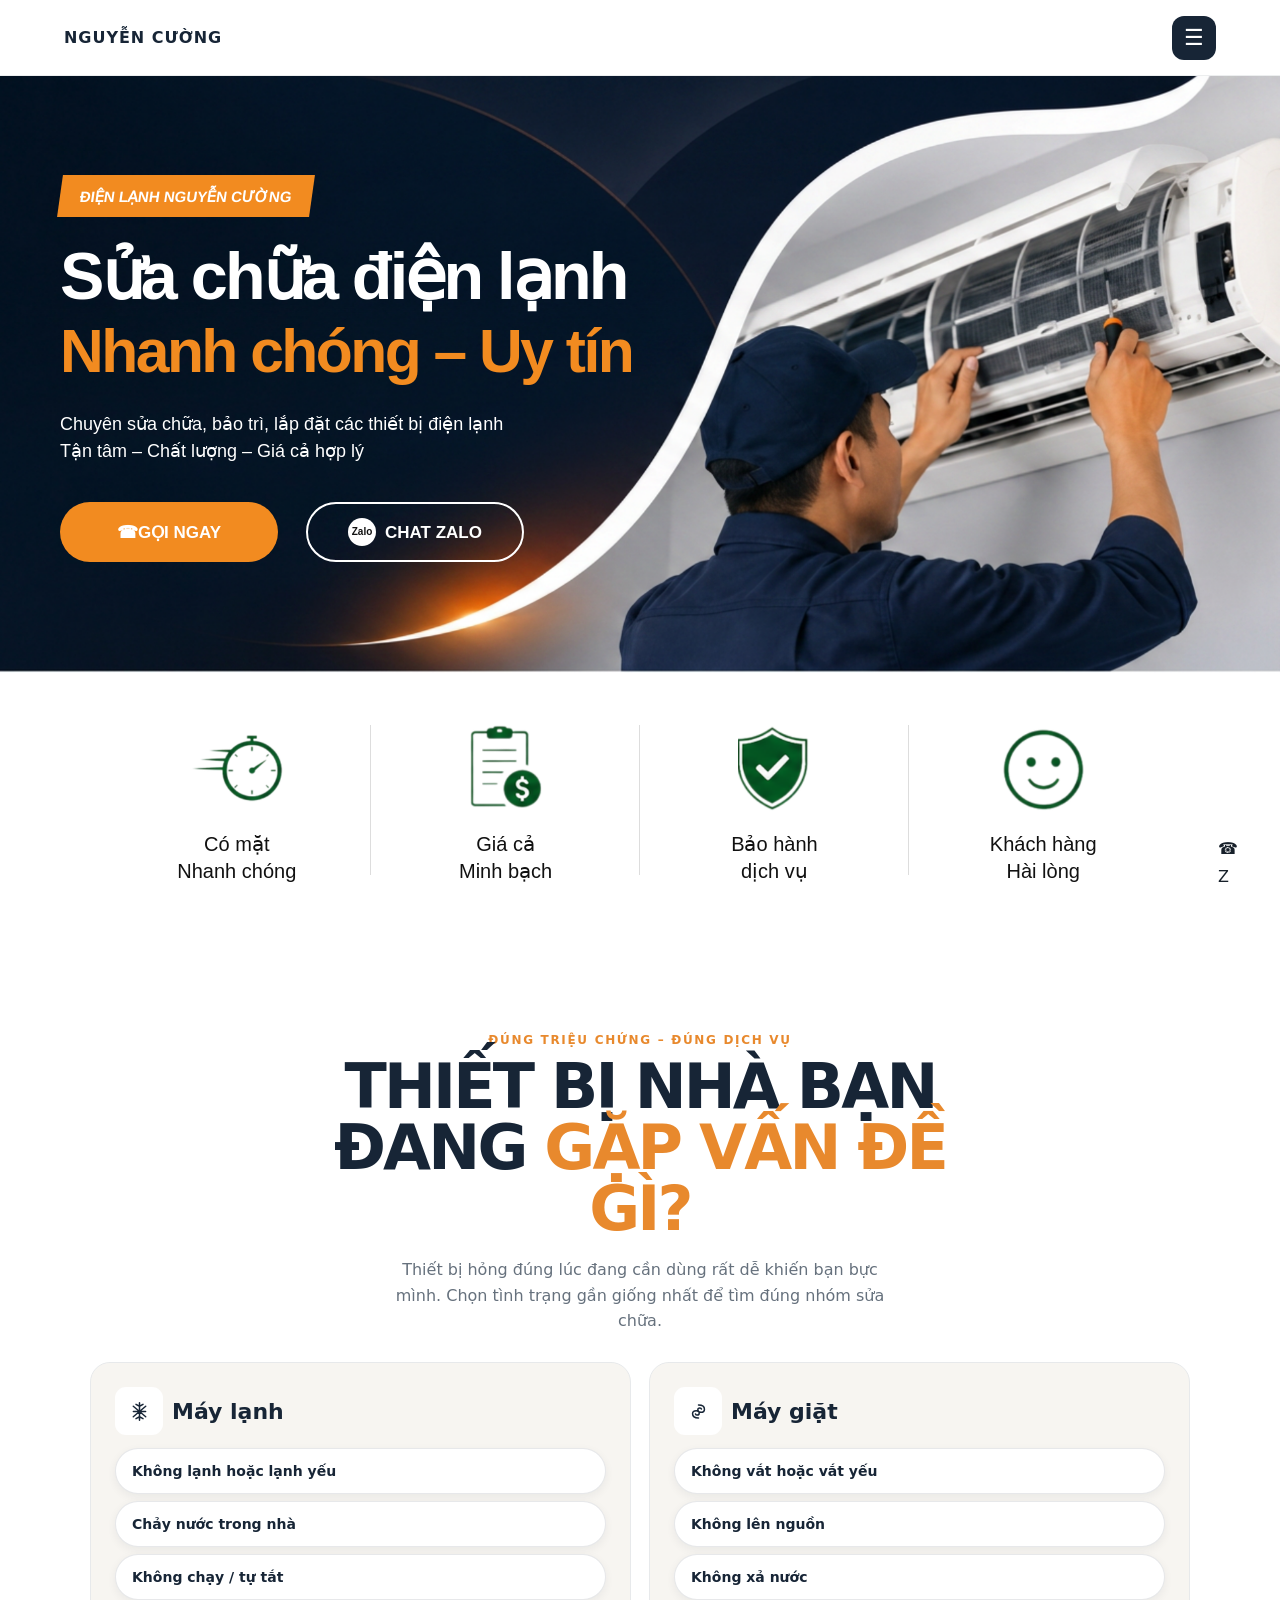
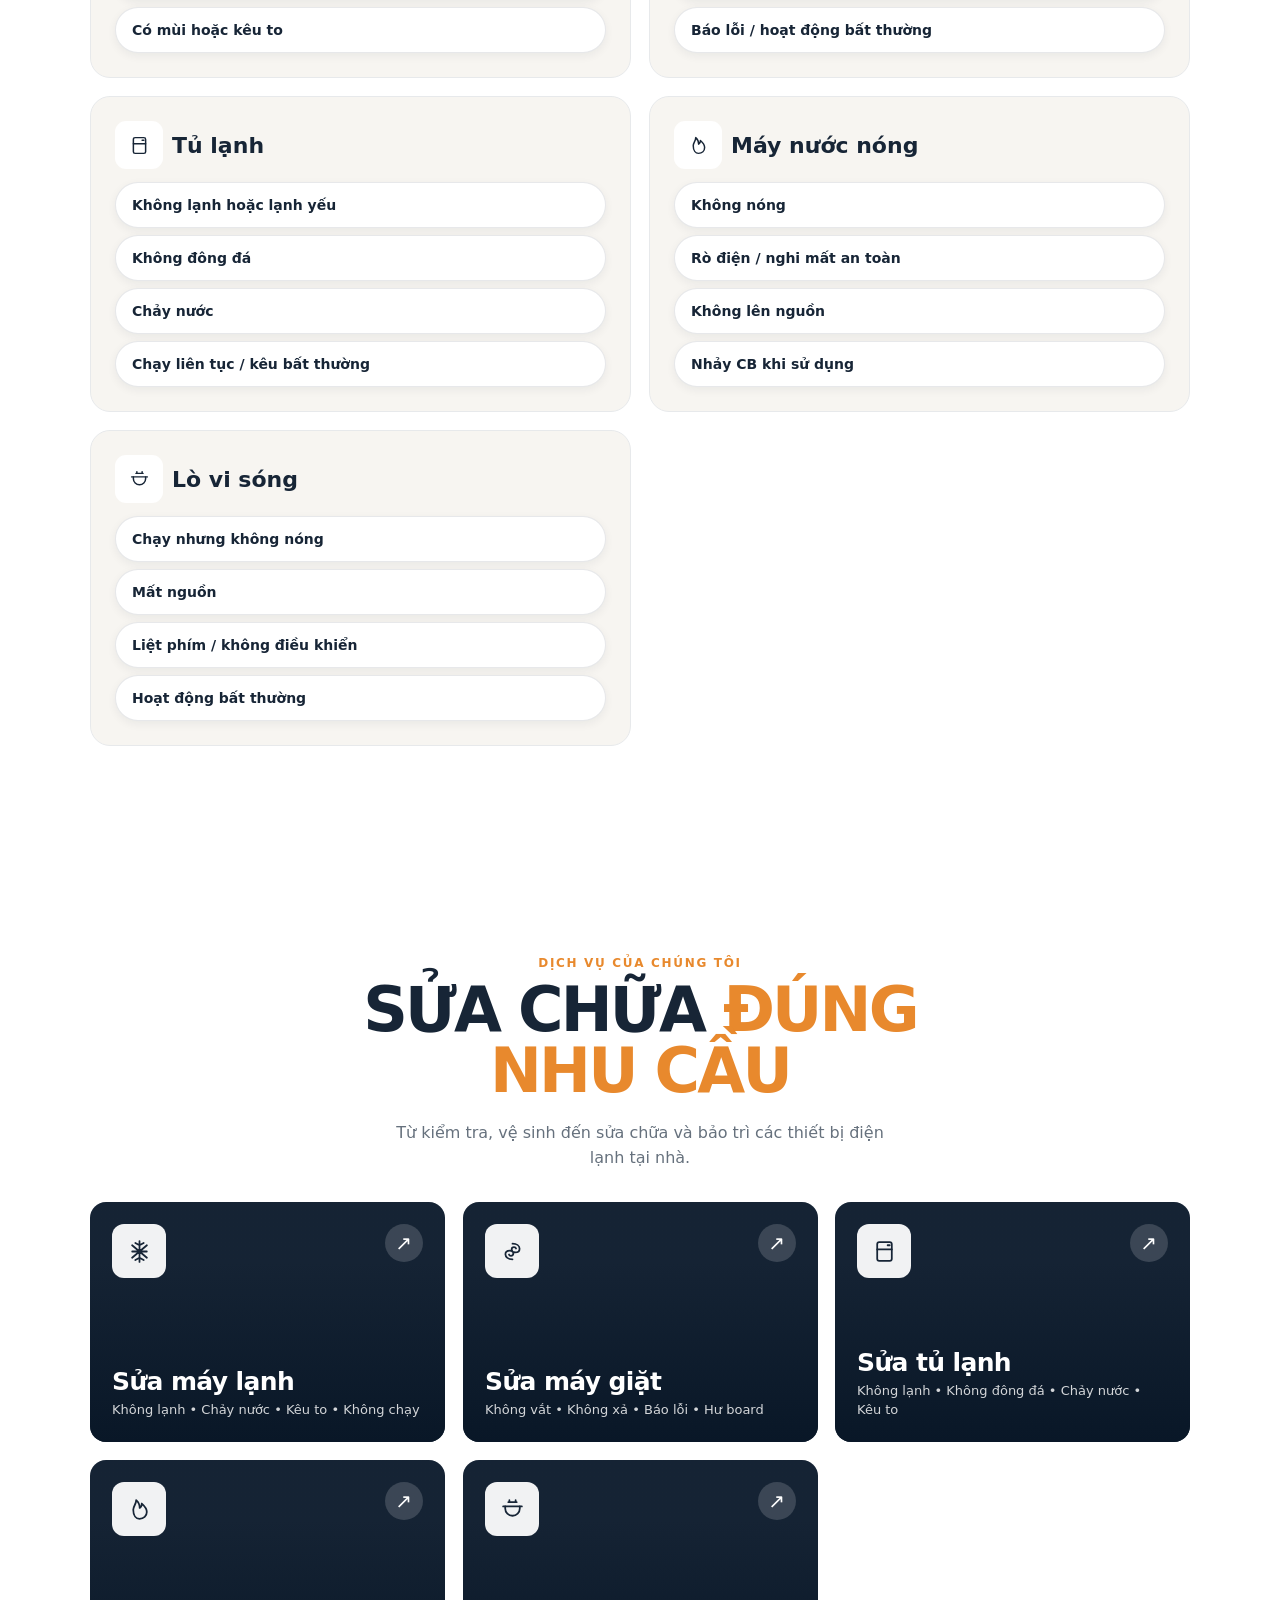
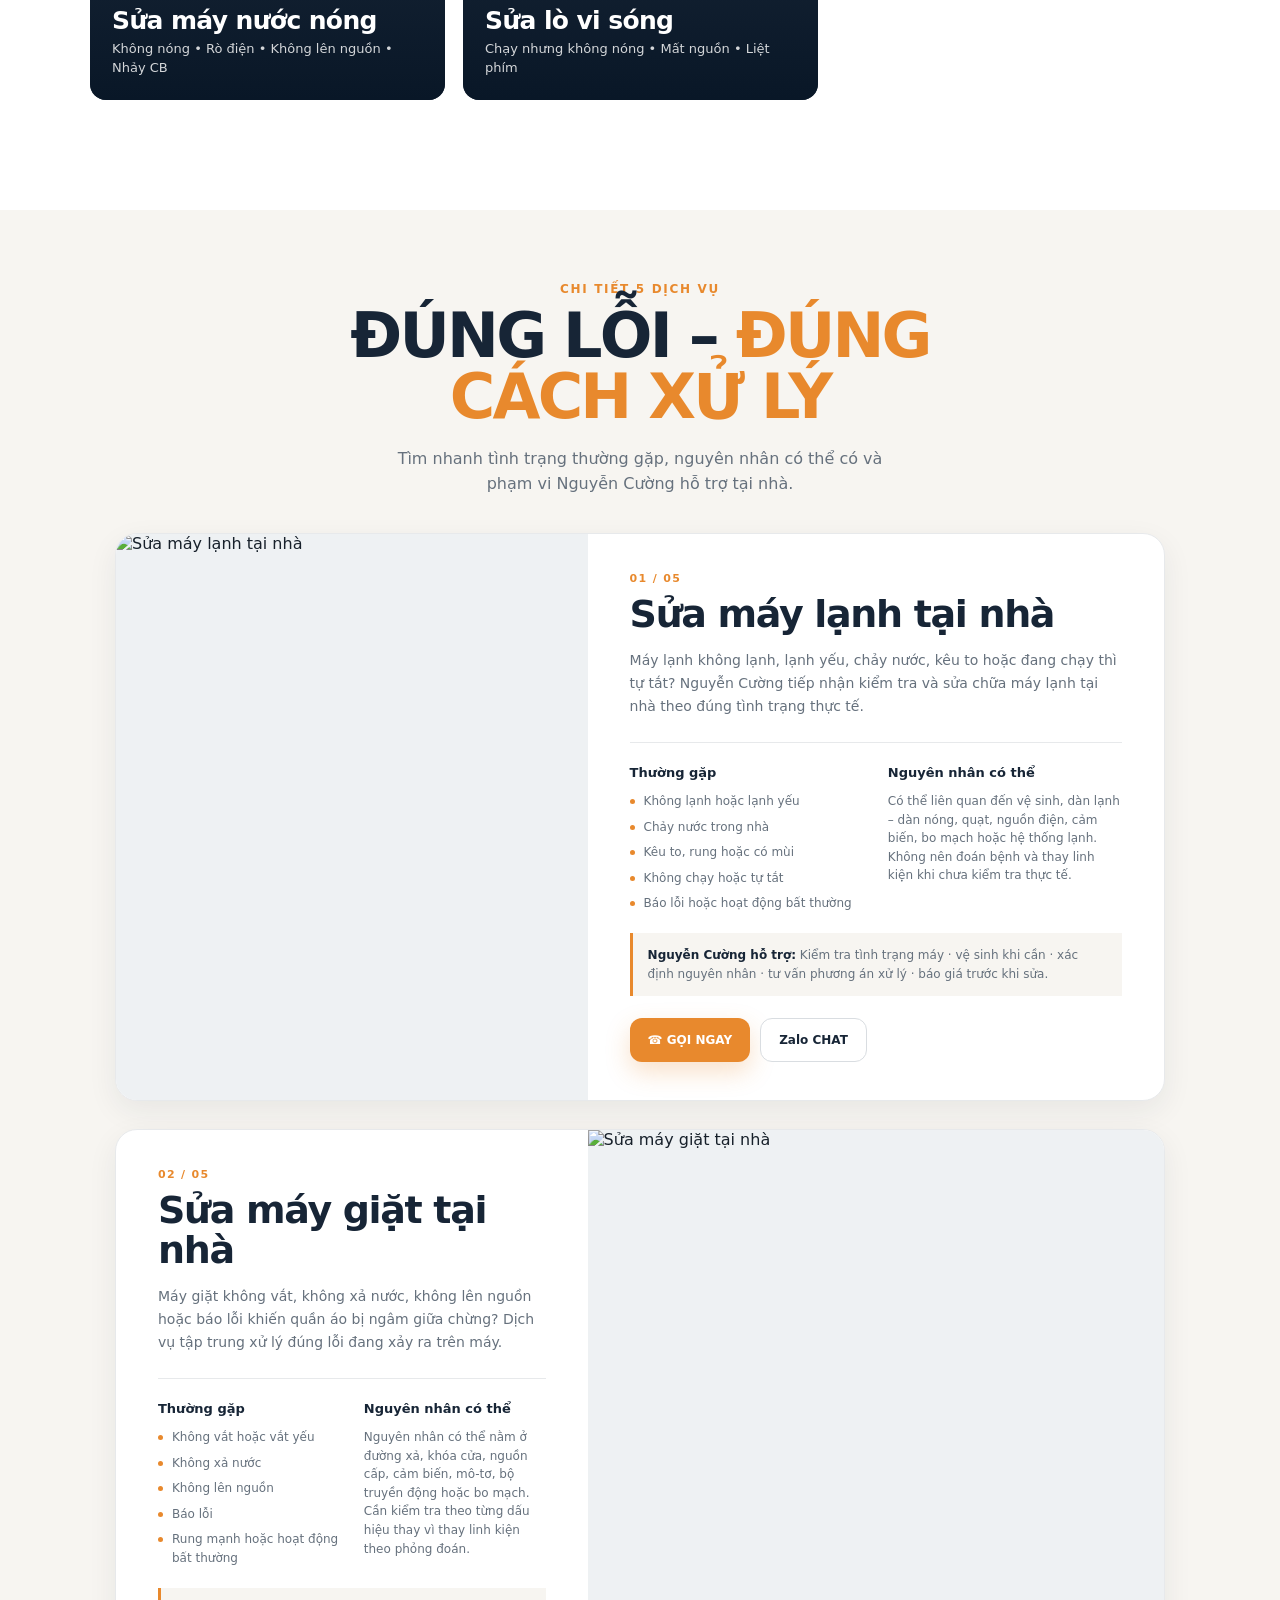
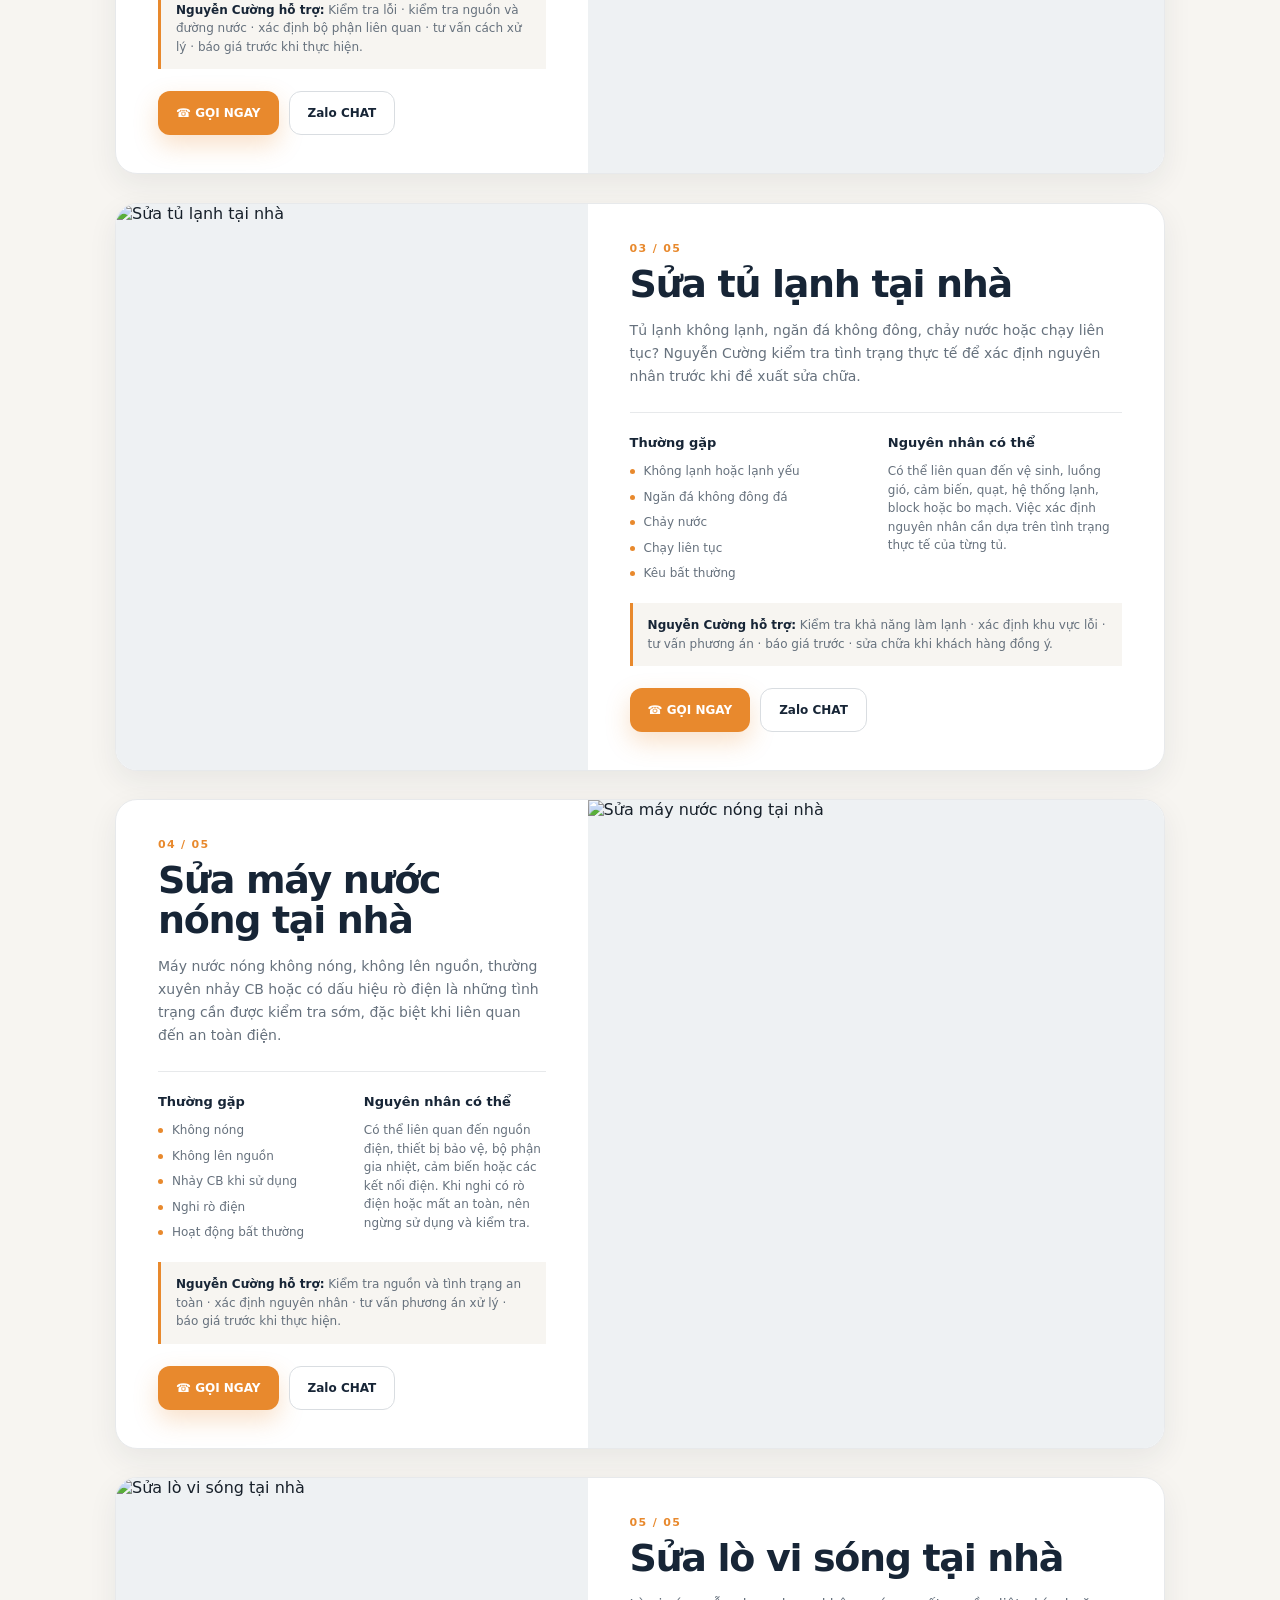
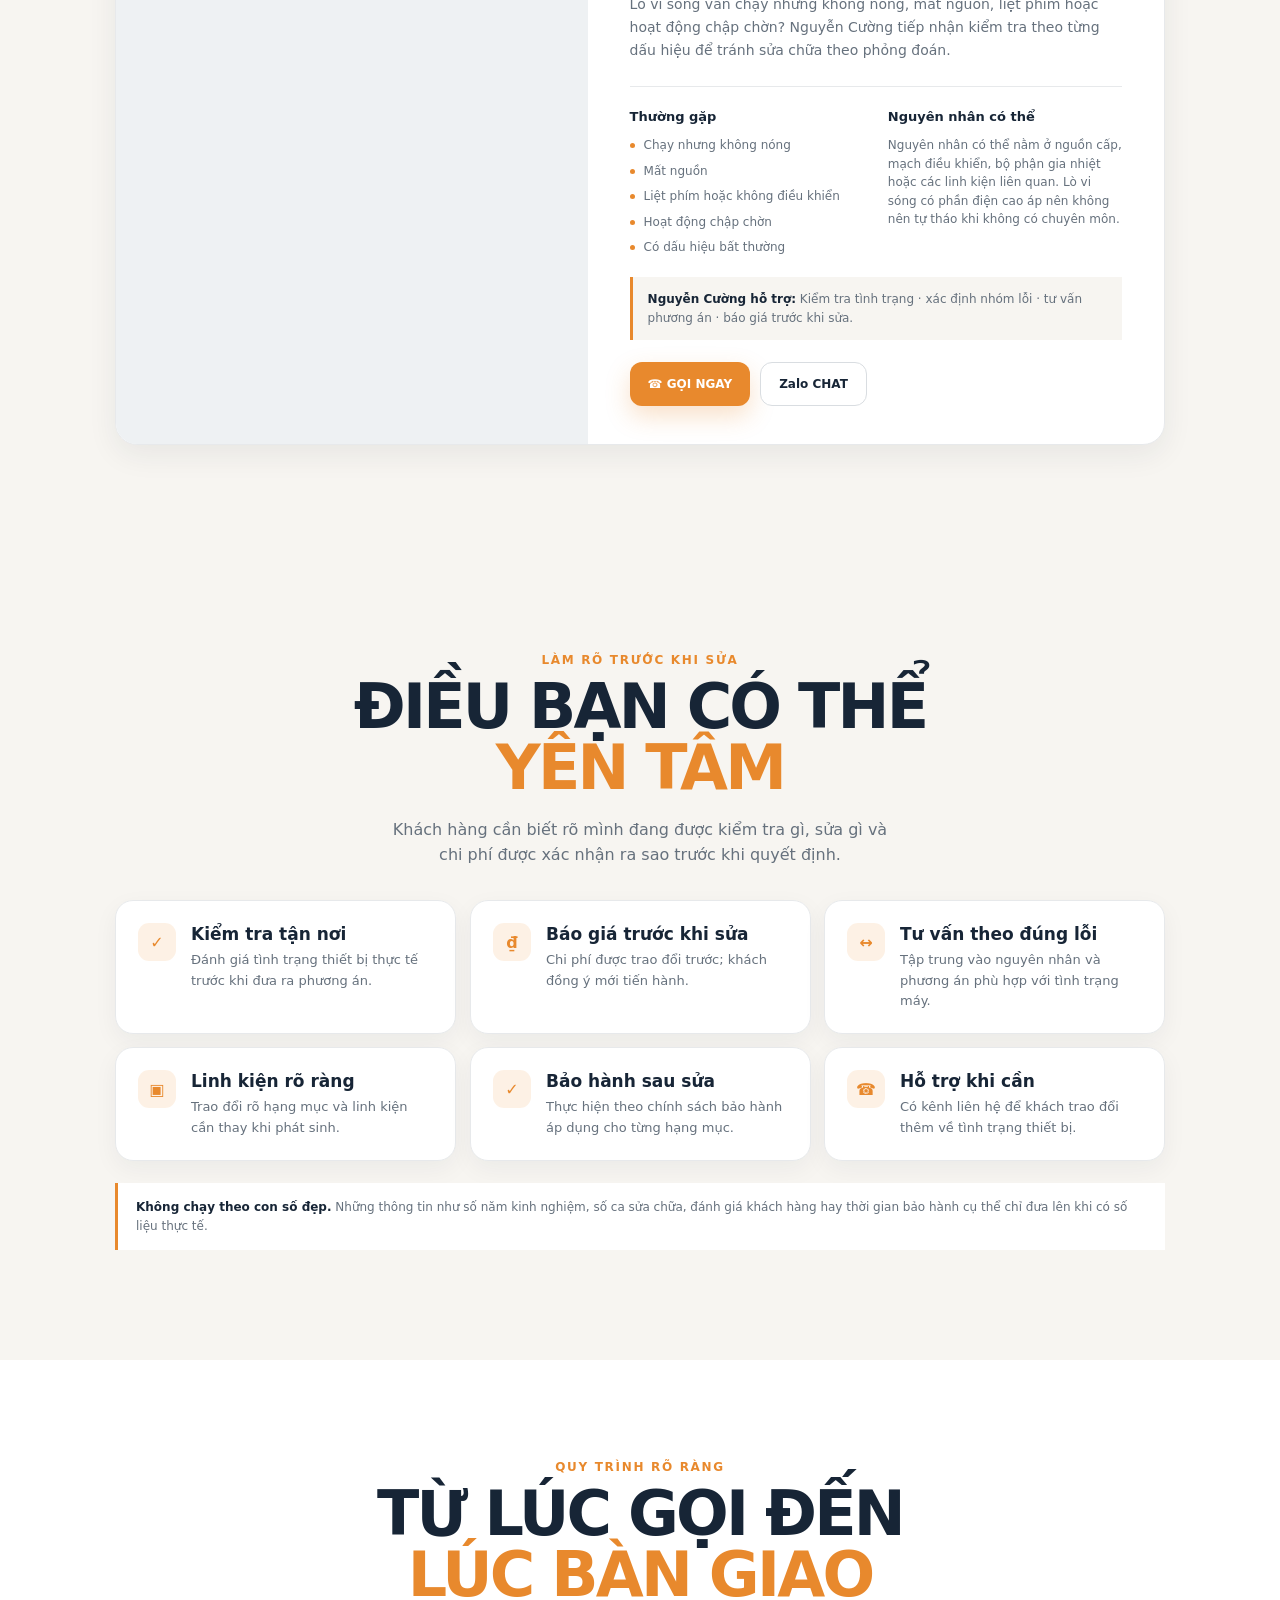
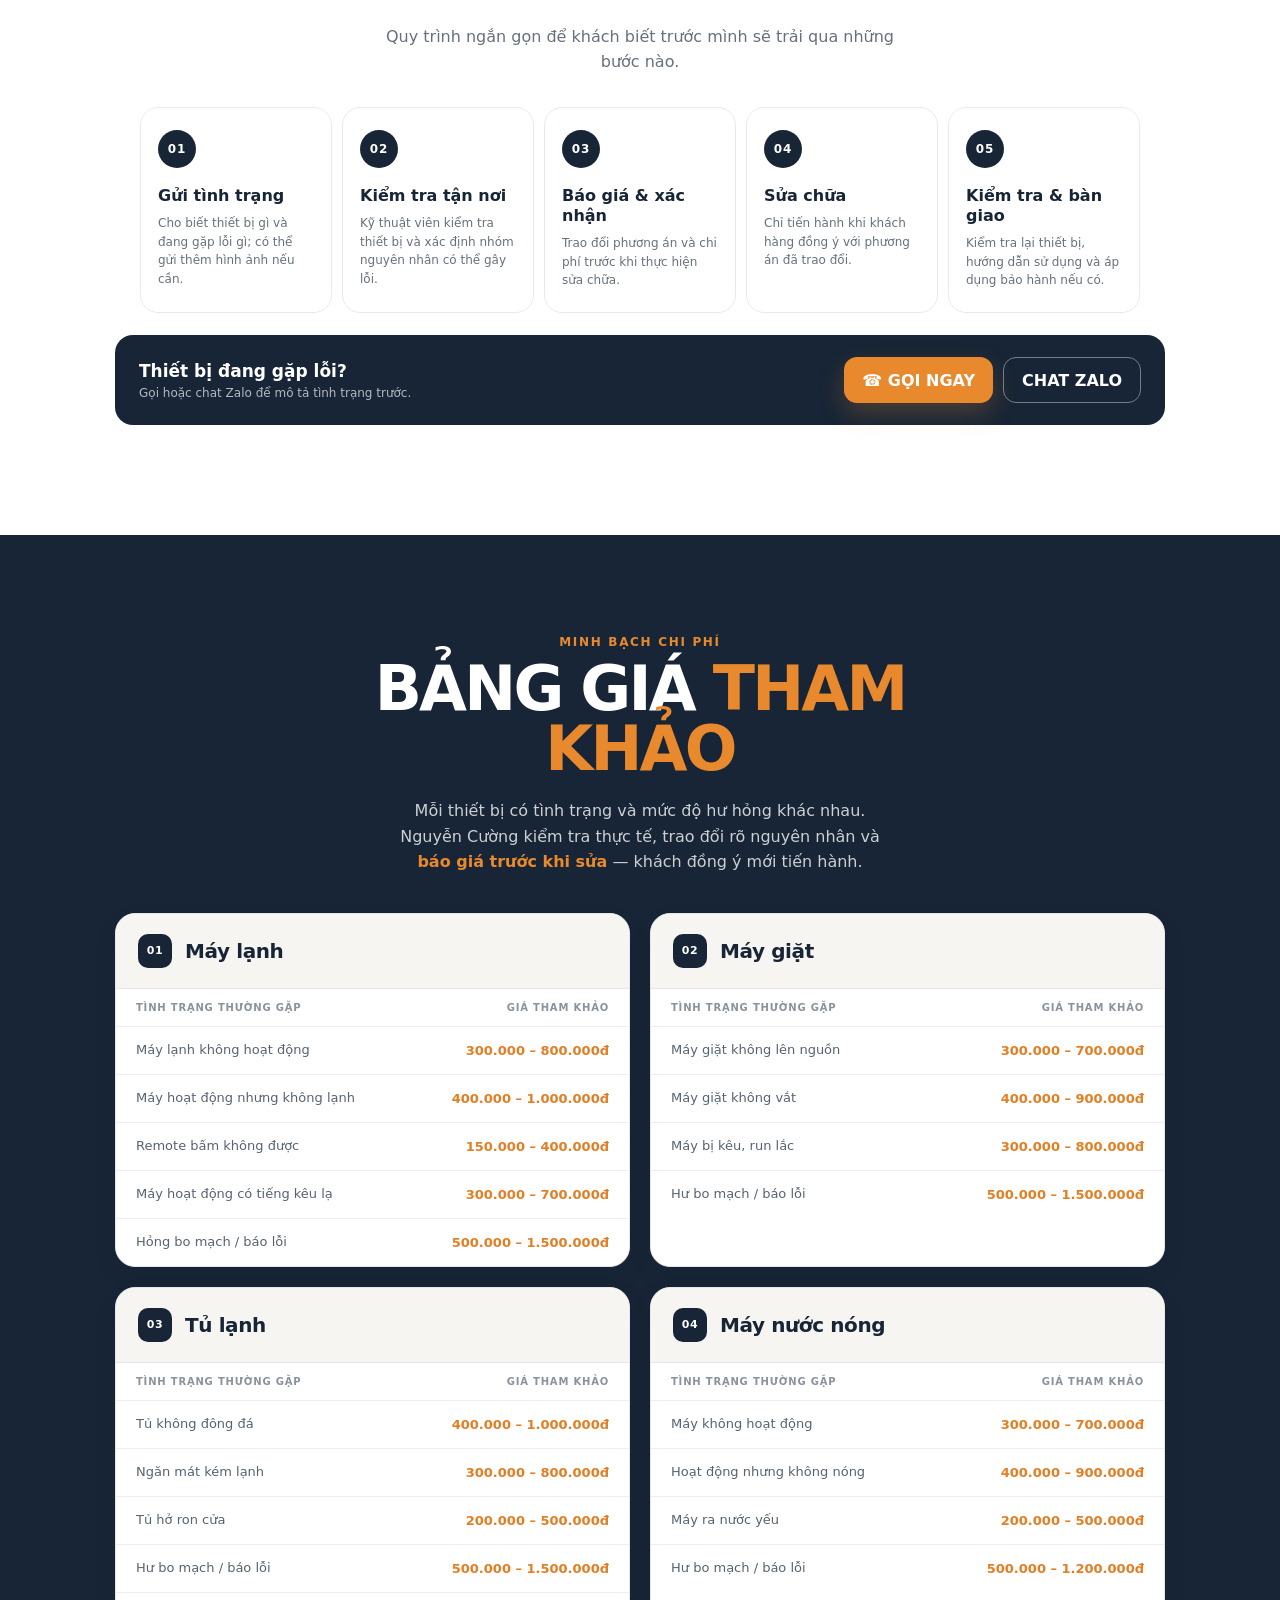
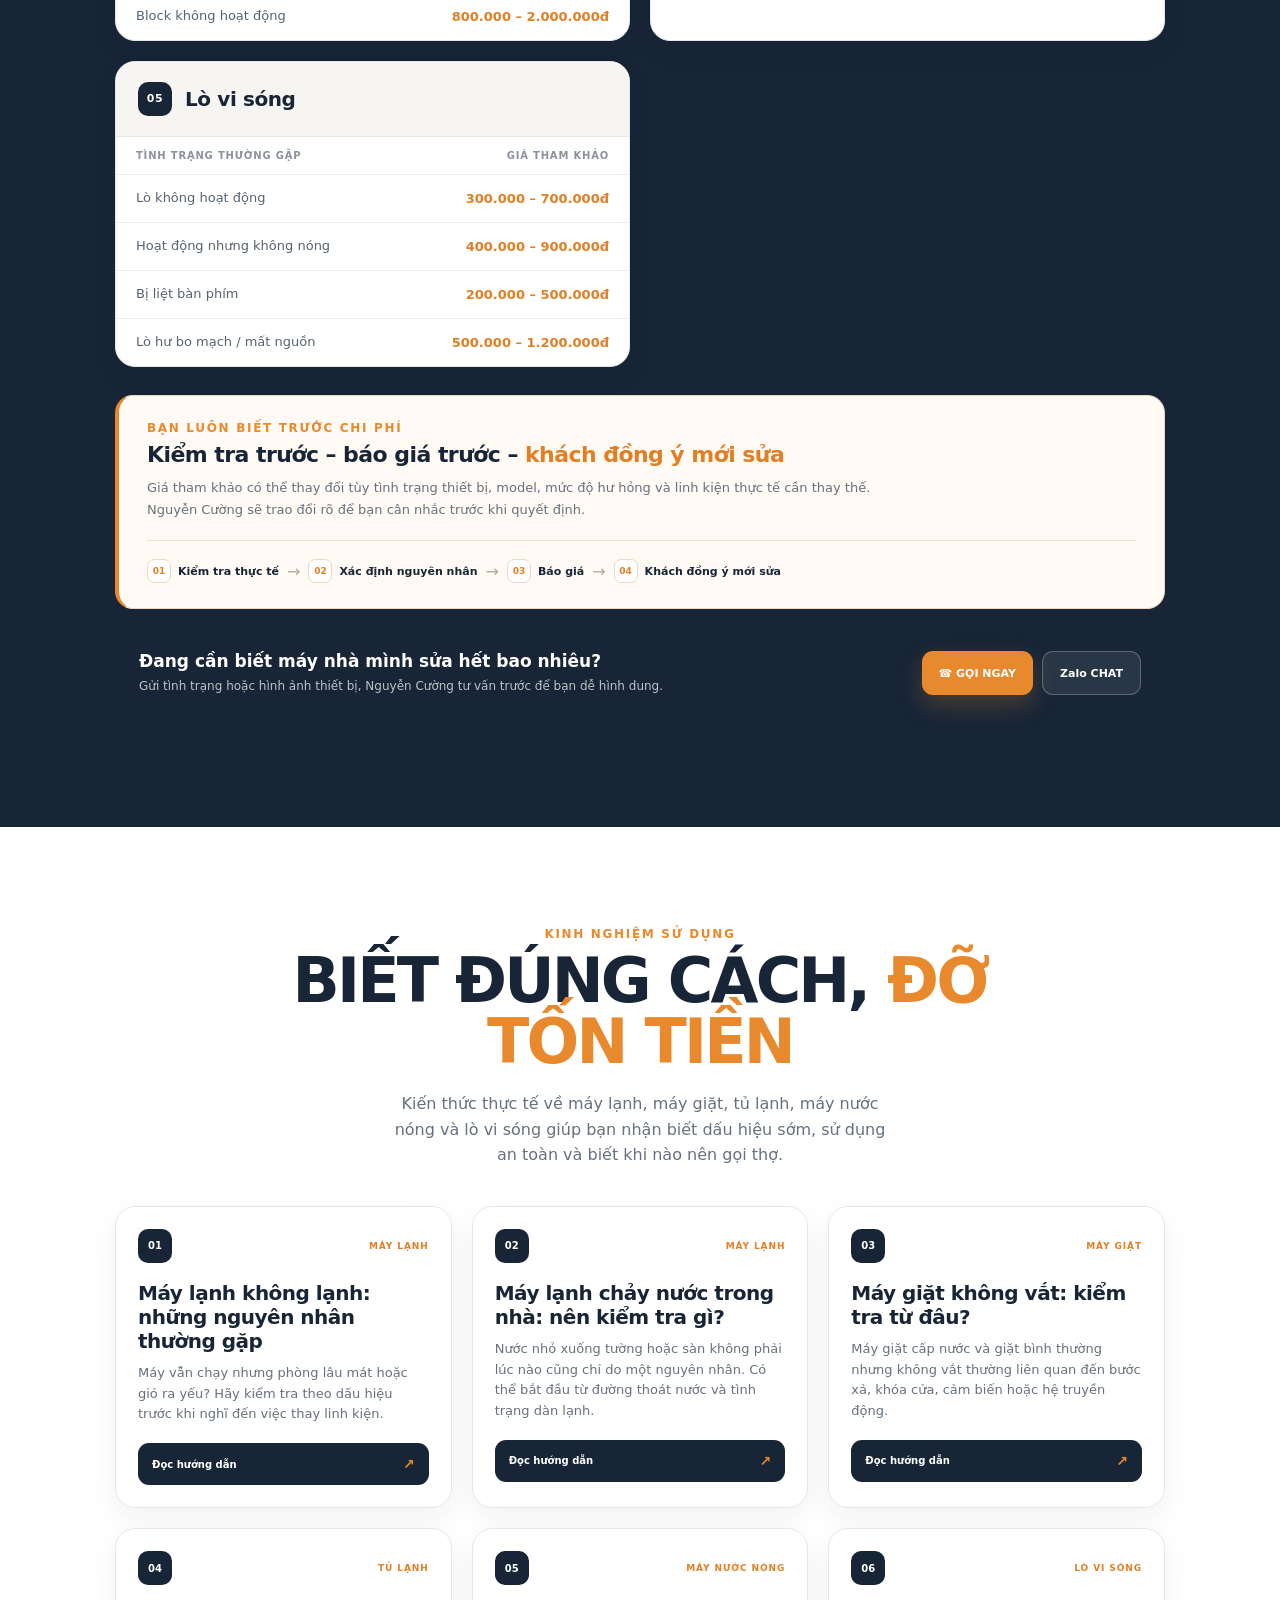
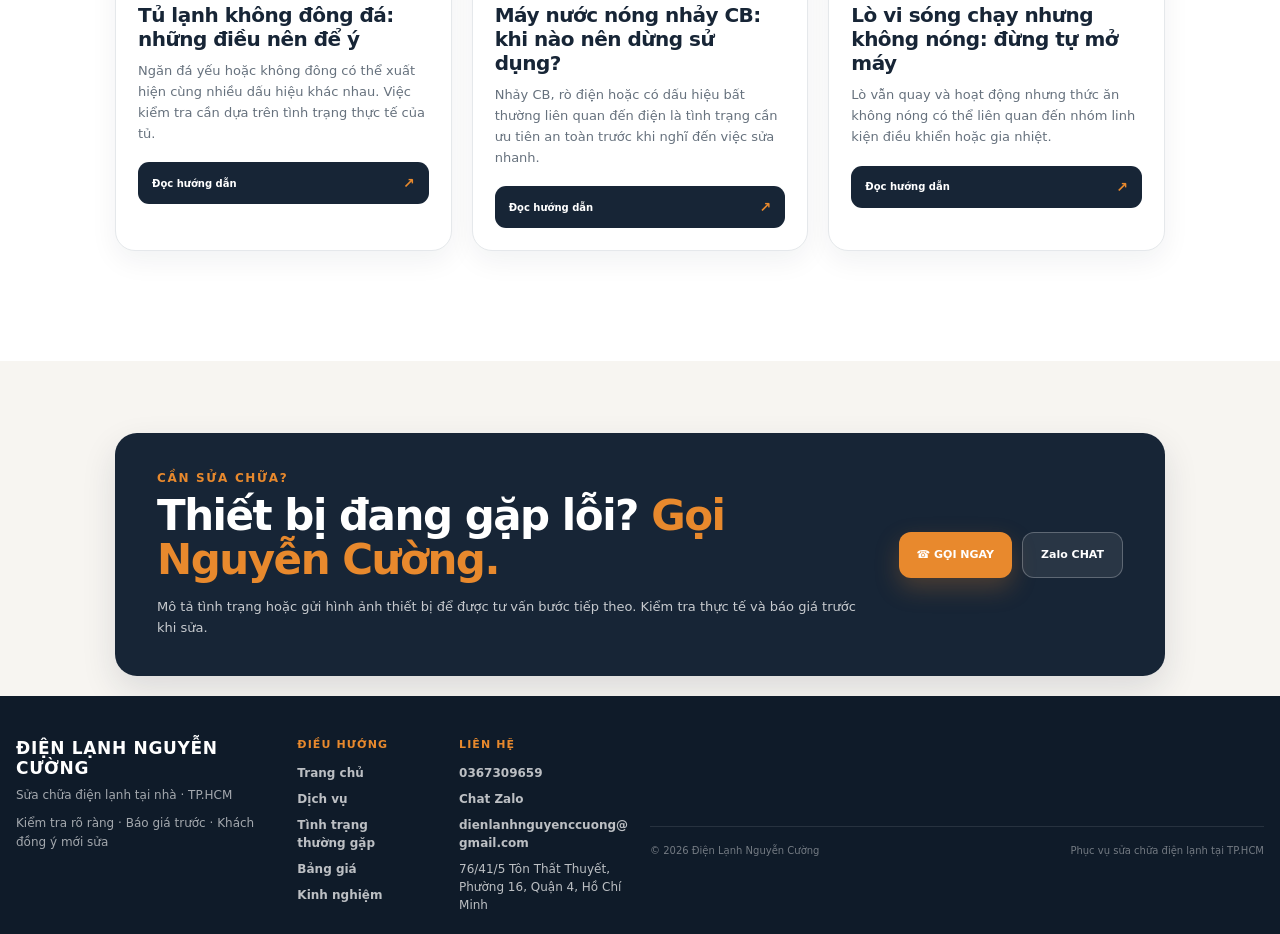
==== commit 72743c0f: "SEO: set homepage title meta and canonical for .vn domain" ====
--- a/index.html
+++ b/index.html
@@ -3,8 +3,9 @@
 <head>
   <meta charset="utf-8">
   <meta name="viewport" content="width=device-width, initial-scale=1">
-  <meta name="description" content="Điện Lạnh Nguyễn Cường - Sửa chữa điện lạnh tại nhà, máy lạnh, máy giặt, tủ lạnh, máy nước nóng và lò vi sóng tại TP.HCM.">
-  <title>Sửa chữa điện lạnh tại nhà | Điện Lạnh Nguyễn Cường</title>
+  <meta name="description" content="Điện Lạnh Nguyễn Cường - Sửa chữa điện lạnh tại nhà ở TP.HCM: máy lạnh, máy giặt, tủ lạnh, máy nước nóng và lò vi sóng. Kiểm tra, báo giá trước khi sửa.">
+  <link rel="canonical" href="https://dienlanhnguyencuong.vn/">
+  <title>Sửa chữa điện lạnh tại nhà TP.HCM | Điện Lạnh Nguyễn Cường</title>
   <link rel="stylesheet" href="css/style.css?v=5">
 </head>
 <body>
@@ -120,20 +121,15 @@
 
     <section class="process-section" aria-labelledby="process-title">
       <div class="section-heading"><p class="eyebrow-dark">QUY TRÌNH</p><h2 id="process-title">Gọi xong thì <span>chuyện gì xảy ra?</span></h2></div>
-      <div class="process-grid"><div class="process-step"><span>01</span><h3>Tiếp nhận yêu cầu</h3><p>Ghi nhận thiết bị và tình trạng khách hàng đang gặp.</p></div><div class="process-step"><span>02</span><h3>Kỹ thuật viên đến tận nơi</h3><p>Sắp xếp thời gian phù hợp để kiểm tra thiết bị.</p></div><div class="process-step"><span>03</span><h3>Kiểm tra & báo giá</h3><p>Kiểm tra nguyên nhân và báo giá trước khi thực hiện.</p></div><div class="process-step"><span>04</span><h3>Tiến hành sửa chữa</h3><p>Chỉ sửa chữa khi khách hàng đồng ý phương án.</p></div><div class="process-step"><span>05</span><h3>Bàn giao & bảo hành</h3><p>Kiểm tra lại thiết bị, bàn giao và thực hiện chính sách bảo hành.</p></div></div>
+      <div class="process-grid"><div class="process-step"><span>01</span><h3>Tiếp nhận yêu cầu</h3><p>Ghi nhận tình trạng thiết bị và nhu cầu của khách hàng.</p></div><div class="process-step"><span>02</span><h3>Kiểm tra thực tế</h3><p>Kiểm tra thiết bị để xác định nhóm nguyên nhân.</p></div><div class="process-step"><span>03</span><h3>Báo giá rõ ràng</h3><p>Trao đổi phương án và chi phí trước khi sửa chữa.</p></div><div class="process-step"><span>04</span><h3>Tiến hành sửa</h3><p>Chỉ thực hiện khi khách hàng đã đồng ý phương án.</p></div></div>
     </section>
 
-    <section class="price-section" id="bang-gia" aria-labelledby="price-title">
-      <div class="section-heading"><p class="eyebrow-dark">MINH BẠCH CHI PHÍ</p><h2 id="price-title">Bảng giá <span>dịch vụ</span></h2><p>Giá thực tế sẽ phụ thuộc tình trạng thiết bị. Kỹ thuật viên kiểm tra và báo giá trước khi thực hiện.</p></div>
-      <div class="price-preview"><div><strong>Sửa máy lạnh</strong><span>Kiểm tra · Vệ sinh · Sửa chữa</span></div><b>Liên hệ</b><div><strong>Sửa máy giặt</strong><span>Kiểm tra · Sửa lỗi · Thay linh kiện</span></div><b>Liên hệ</b><div><strong>Sửa tủ lạnh</strong><span>Kiểm tra · Không lạnh · Không đông</span></div><b>Liên hệ</b></div>
-      <p class="price-disclaimer"><strong>Lưu ý:</strong> Giá thực tế có thể thay đổi tùy tình trạng thiết bị. Kỹ thuật viên sẽ kiểm tra và báo giá trước khi thực hiện.</p>
-    </section>
-
-    <section class="experience-section" id="kinh-nghiem" aria-labelledby="experience-title"><div class="section-heading"><p class="eyebrow-dark">KINH NGHIỆM</p><h2 id="experience-title">Kiến thức giúp bạn <span>tự nhận biết sự cố</span></h2><p>Khu vực này sẽ phát triển thành hệ thống bài viết SEO theo thiết bị, triệu chứng và khu vực phục vụ.</p></div></section>
+    <section id="bang-gia" class="price-section"></section>
+    <section id="kinh-nghiem" class="experience-section"></section>
   </main>
 
+  <div class="floating-actions" aria-label="Liên hệ nhanh"><a href="tel:0900000000" aria-label="Gọi điện">☎</a><a href="#lien-he" aria-label="Liên hệ">Z</a></div>
   <footer class="site-footer" id="lien-he"><div><strong>ĐIỆN LẠNH NGUYỄN CƯỜNG</strong><p>Sửa chữa điện lạnh tại nhà · TP.HCM</p></div><a href="#">Tuyển dụng</a></footer>
-  <div class="floating-actions" aria-label="Liên hệ nhanh"><a class="float-btn phone" href="tel:0900000000" aria-label="Gọi điện">☎</a><a class="float-btn zalo" href="#lien-he" aria-label="Zalo">Z</a><a class="float-btn messenger" href="#lien-he" aria-label="Messenger">💬</a></div>
-  <script src="js/main.js?v=5"></script>
+  <script src="js/main.js?v=1"></script>
 </body>
 </html>
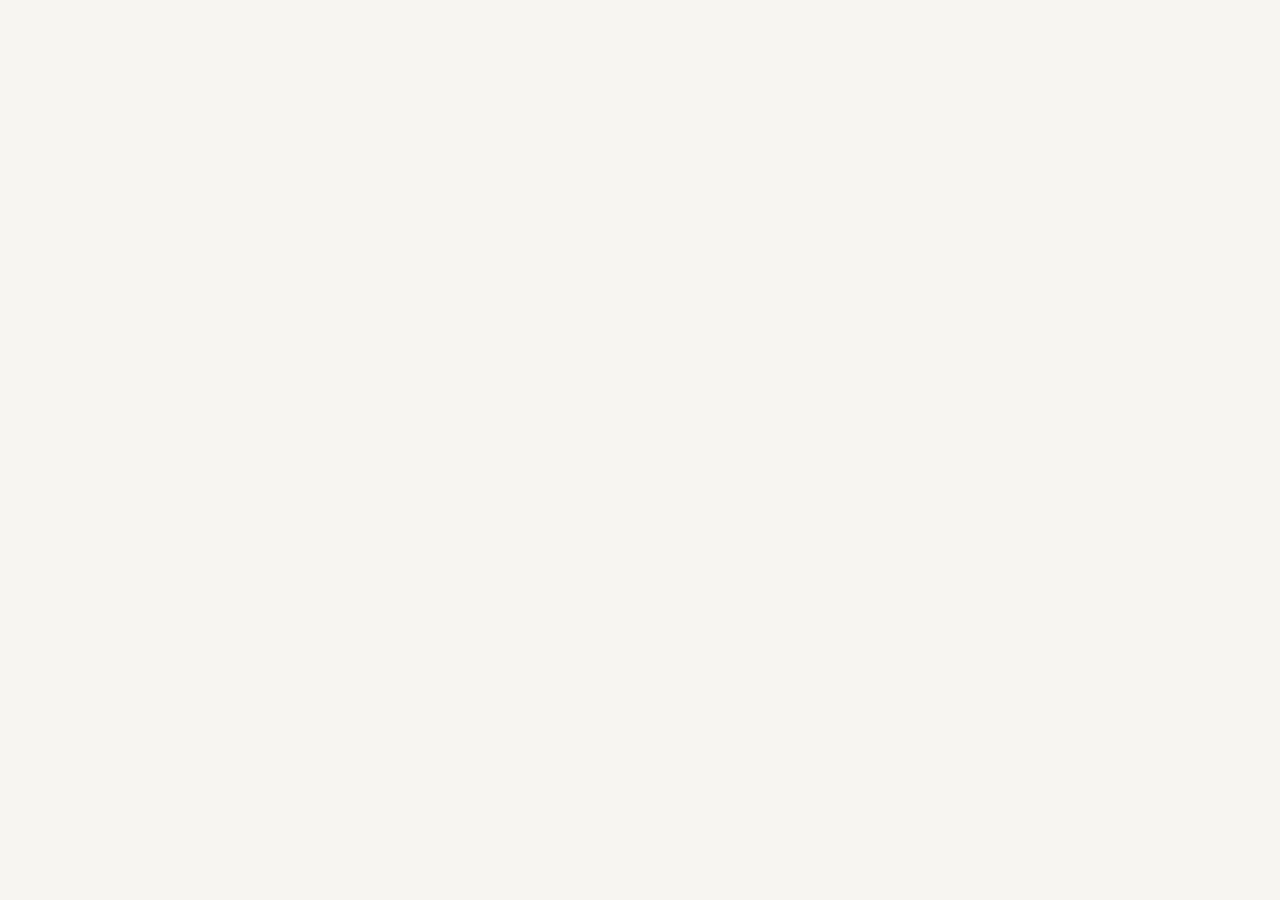
==== commit f8755a1e: "Them LocalBusiness structured data cho trang chu" ====
--- a/index.html
+++ b/index.html
@@ -6,130 +6,27 @@
   <meta name="description" content="Điện Lạnh Nguyễn Cường - Sửa chữa điện lạnh tại nhà ở TP.HCM: máy lạnh, máy giặt, tủ lạnh, máy nước nóng và lò vi sóng. Kiểm tra, báo giá trước khi sửa.">
   <link rel="canonical" href="https://dienlanhnguyencuong.vn/">
   <title>Sửa chữa điện lạnh tại nhà TP.HCM | Điện Lạnh Nguyễn Cường</title>
+  <script type="application/ld+json">
+  {
+    "@context": "https://schema.org",
+    "@type": "LocalBusiness",
+    "name": "Điện Lạnh Nguyễn Cường",
+    "url": "https://dienlanhnguyencuong.vn/",
+    "telephone": "+84367309659",
+    "email": "dienlanhnguyenccuong79@gmail.com",
+    "areaServed": {
+      "@type": "City",
+      "name": "TP.HCM"
+    },
+    "knowsAbout": [
+      "Sửa máy lạnh",
+      "Sửa máy giặt",
+      "Sửa tủ lạnh",
+      "Sửa máy nước nóng",
+      "Sửa lò vi sóng"
+    ]
+  }
+  </script>
   <link rel="stylesheet" href="css/style.css?v=5">
 </head>
-<body>
-  <header class="site-header">
-    <a class="brand" href="#home" aria-label="Điện Lạnh Nguyễn Cường">NGUYỄN CƯỜNG</a>
-    <button class="menu-toggle" type="button" aria-label="Mở menu" aria-expanded="false" aria-controls="main-menu">☰</button>
-  </header>
-
-  <nav id="main-menu" class="main-menu" aria-label="Menu chính">
-    <div class="menu-inner">
-      <div class="menu-heading"><span>MENU</span><button class="menu-close" type="button" aria-label="Đóng menu">×</button></div>
-      <a class="menu-link menu-link-home" href="#home">Trang chủ</a>
-      <div class="menu-group">
-        <div class="menu-group-title">Dịch vụ</div>
-        <div class="service-grid">
-          <a href="#may-lanh"><span class="menu-service-icon">❄️</span><span>Máy lạnh</span></a>
-          <a href="#may-giat"><span class="menu-service-icon">🌀</span><span>Máy giặt</span></a>
-          <a href="#tu-lanh"><span class="menu-service-icon">🧊</span><span>Tủ lạnh</span></a>
-          <a href="#may-nuoc-nong"><span class="menu-service-icon">🔥</span><span>Máy nước nóng</span></a>
-          <a href="#lo-vi-song"><span class="menu-service-icon">🍲</span><span>Lò vi sóng</span></a>
-        </div>
-      </div>
-      <a class="menu-link" href="#bang-gia">Bảng giá</a>
-      <a class="menu-link" href="#kinh-nghiem">Kinh nghiệm</a>
-      <a class="menu-link" href="#gioi-thieu">Về chúng tôi</a>
-      <a class="menu-link" href="#lien-he">Liên hệ</a>
-    </div>
-  </nav>
-
-  <main id="home">
-    <section class="hero">
-      <div class="hero-copy">
-        <h1>Sửa chữa điện lạnh <span>tận tâm</span></h1>
-        <p class="hero-subtitle">NHANH CHÓNG – MINH BẠCH – CHUYÊN NGHIỆP</p>
-        <div class="hero-trust" aria-label="Ưu điểm dịch vụ">
-          <span><i class="trust-icon" aria-hidden="true"><svg viewBox="0 0 24 24"><path d="M12 3 20 6v5c0 5-3.2 8.3-8 10-4.8-1.7-8-5-8-10V6l8-3Z"/><path d="m8 12 2.5 2.5L16 9"/></svg></i><b>Có mặt nhanh chóng</b></span>
-          <span><i class="trust-icon" aria-hidden="true"><svg viewBox="0 0 24 24"><circle cx="12" cy="7" r="3"/><path d="M5 21c.7-4 3-6 7-6s6.3 2 7 6"/><path d="m4 10 2 2 2-2M20 10l-2 2-2-2"/></svg></i><b>Thợ giỏi chuyên nghiệp</b></span>
-          <span><i class="trust-icon" aria-hidden="true"><svg viewBox="0 0 24 24"><circle cx="12" cy="12" r="8.5"/><path d="M12 7v5l3.5 2"/><path d="M8 4.5 6.5 3M16 4.5 17.5 3"/></svg></i><b>Giá cả minh bạch</b></span>
-          <span><i class="trust-icon" aria-hidden="true"><svg viewBox="0 0 24 24"><path d="M12 3 20 6v5c0 5-3.2 8.3-8 10-4.8-1.7-8-5-8-10V6l8-3Z"/><path d="M8.5 12h7M12 8.5v7"/></svg></i><b>Bảo hành dịch vụ</b></span>
-          <span><i class="trust-icon" aria-hidden="true"><svg viewBox="0 0 24 24"><circle cx="12" cy="12" r="9"/><path d="M8.5 14.5c1.2 1.3 2.4 2 3.5 2s2.3-.7 3.5-2"/><path d="M9 9.5h.01M15 9.5h.01"/></svg></i><b>Khách hàng hài lòng</b></span>
-        </div>
-        <div class="hero-actions">
-          <a class="btn btn-primary" href="tel:0900000000">📞 Gọi ngay</a>
-          <a class="btn btn-secondary" href="#lien-he">Đặt lịch sửa chữa</a>
-        </div>
-      </div>
-      <div class="hero-visual" aria-label="Kỹ thuật viên đang sửa chữa máy lạnh">
-        <div class="visual-glow"></div>
-        <div class="service-orbit orbit-one">❄️</div><div class="service-orbit orbit-two">🌀</div><div class="service-orbit orbit-three">🧊</div>
-        <div class="technician-card">
-          <div class="technician-art" style="position:relative;overflow:hidden;background:#172536;">
-            <img src="https://images.pexels.com/photos/5463580/pexels-photo-5463580.jpeg?auto=compress&cs=tinysrgb&w=1200" alt="Bàn tay kỹ thuật viên đang kiểm tra và sửa chữa hệ thống máy lạnh" style="display:block;width:100%;height:100%;object-fit:cover;object-position:center;filter:saturate(.92) contrast(1.04);">
-            <div style="position:absolute;inset:auto 0 0;padding:58px 20px 18px;background:linear-gradient(180deg,transparent,rgba(10,20,31,.88));color:#fff;">
-              <strong style="display:block;font-size:17px;letter-spacing:-.02em;">Đang sửa chữa máy lạnh</strong>
-              <span style="display:block;margin-top:4px;font-size:12px;opacity:.78;">Kiểm tra · Vệ sinh · Sửa chữa</span>
-            </div>
-          </div>
-        </div>
-      </div>
-    </section>
-
-    <section class="problem-section" id="van-de" aria-labelledby="problem-title">
-      <div class="section-heading">
-        <p class="eyebrow-dark">ĐÚNG TRIỆU CHỨNG – ĐÚNG DỊCH VỤ</p>
-        <h2 id="problem-title">Thiết bị nhà bạn đang <span>gặp vấn đề gì?</span></h2>
-        <p>Thiết bị hỏng đúng lúc đang cần dùng rất dễ khiến bạn bực mình. Chọn tình trạng gần giống nhất để tìm đúng nhóm sửa chữa.</p>
-      </div>
-      <div class="problem-grid">
-        <a class="problem-card" href="#may-lanh" aria-label="Chọn tình trạng máy lạnh">
-          <div class="problem-card-heading"><span class="problem-icon">❄️</span><h3>Máy lạnh</h3></div>
-          <ul><li>Không lạnh hoặc lạnh yếu</li><li>Chảy nước trong nhà</li><li>Không chạy / tự tắt</li><li>Có mùi hoặc kêu to</li></ul>
-          <span class="problem-link">Chọn máy lạnh</span>
-        </a>
-        <a class="problem-card" href="#may-giat" aria-label="Chọn tình trạng máy giặt">
-          <div class="problem-card-heading"><span class="problem-icon">🌀</span><h3>Máy giặt</h3></div>
-          <ul><li>Không vắt hoặc vắt yếu</li><li>Không lên nguồn</li><li>Không xả nước</li><li>Báo lỗi / hoạt động bất thường</li></ul>
-          <span class="problem-link">Chọn máy giặt</span>
-        </a>
-        <a class="problem-card" href="#tu-lanh" aria-label="Chọn tình trạng tủ lạnh">
-          <div class="problem-card-heading"><span class="problem-icon">🧊</span><h3>Tủ lạnh</h3></div>
-          <ul><li>Không lạnh hoặc lạnh yếu</li><li>Không đông đá</li><li>Chảy nước</li><li>Chạy liên tục / kêu bất thường</li></ul>
-          <span class="problem-link">Chọn tủ lạnh</span>
-        </a>
-        <a class="problem-card" href="#may-nuoc-nong" aria-label="Chọn tình trạng máy nước nóng">
-          <div class="problem-card-heading"><span class="problem-icon">🔥</span><h3>Máy nước nóng</h3></div>
-          <ul><li>Không nóng</li><li>Rò điện / nghi mất an toàn</li><li>Không lên nguồn</li><li>Nhảy CB khi sử dụng</li></ul>
-          <span class="problem-link">Chọn máy nước nóng</span>
-        </a>
-        <a class="problem-card" href="#lo-vi-song" aria-label="Chọn tình trạng lò vi sóng">
-          <div class="problem-card-heading"><span class="problem-icon">🍲</span><h3>Lò vi sóng</h3></div>
-          <ul><li>Chạy nhưng không nóng</li><li>Mất nguồn</li><li>Liệt phím / không điều khiển</li><li>Hoạt động bất thường</li></ul>
-          <span class="problem-link">Chọn lò vi sóng</span>
-        </a>
-      </div>
-    </section>
-
-    <section class="services-section" id="dich-vu" aria-labelledby="services-title">
-      <div class="section-heading"><p class="eyebrow-dark">DỊCH VỤ CỦA CHÚNG TÔI</p><h2 id="services-title">Sửa chữa <span>đúng nhu cầu</span></h2><p>Từ kiểm tra, vệ sinh đến sửa chữa và bảo trì các thiết bị điện lạnh tại nhà.</p></div>
-      <div class="services-grid">
-        <a class="service-card service-card-featured" id="may-lanh" href="#"><div class="service-card-top"><span class="service-icon">❄️</span><span class="arrow">↗</span></div><div><h3>Sửa máy lạnh</h3><p>Vệ sinh • Sửa chữa • Lắp đặt • Bảo trì</p></div></a>
-        <a class="service-card" id="may-giat" href="#"><div class="service-card-top"><span class="service-icon">🌀</span><span class="arrow">↗</span></div><div><h3>Sửa máy giặt</h3><p>Không vắt • Không xả • Báo lỗi • Hư board</p></div></a>
-        <a class="service-card" id="tu-lanh" href="#"><div class="service-card-top"><span class="service-icon">🧊</span><span class="arrow">↗</span></div><div><h3>Sửa tủ lạnh</h3><p>Không lạnh • Không đông đá • Hư block</p></div></a>
-        <a class="service-card" id="may-nuoc-nong" href="#"><div class="service-card-top"><span class="service-icon">🔥</span><span class="arrow">↗</span></div><div><h3>Sửa máy nước nóng</h3><p>Không nóng • Rò điện • Không lên nguồn</p></div></a>
-        <a class="service-card" id="lo-vi-song" href="#"><div class="service-card-top"><span class="service-icon">🍲</span><span class="arrow">↗</span></div><div><h3>Sửa lò vi sóng</h3><p>Không nóng • Mất nguồn • Liệt phím</p></div></a>
-      </div>
-    </section>
-
-    <section class="trust-section" id="gioi-thieu" aria-labelledby="trust-title">
-      <div class="section-heading"><p class="eyebrow-dark">NIỀM TIN ĐƯỢC XÂY TỪ THỰC TẾ</p><h2 id="trust-title">Vì sao chọn <span>Nguyễn Cường?</span></h2></div>
-      <div class="trust-grid"><div class="trust-item"><strong>✓</strong><span>Kỹ thuật viên có kinh nghiệm</span></div><div class="trust-item"><strong>✓</strong><span>Kiểm tra tận nơi</span></div><div class="trust-item"><strong>✓</strong><span>Báo giá trước khi sửa</span></div><div class="trust-item"><strong>✓</strong><span>Linh kiện thay thế rõ ràng</span></div><div class="trust-item"><strong>✓</strong><span>Bảo hành sau sửa chữa</span></div><div class="trust-item"><strong>✓</strong><span>Hỗ trợ tư vấn</span></div></div>
-      <div class="proof-note">Các số liệu như số năm kinh nghiệm, số ca sửa chữa, đánh giá và thời gian bảo hành sẽ chỉ được đưa lên website sau khi Nguyễn Cường cung cấp số liệu thực tế.</div>
-    </section>
-
-    <section class="process-section" aria-labelledby="process-title">
-      <div class="section-heading"><p class="eyebrow-dark">QUY TRÌNH</p><h2 id="process-title">Gọi xong thì <span>chuyện gì xảy ra?</span></h2></div>
-      <div class="process-grid"><div class="process-step"><span>01</span><h3>Tiếp nhận yêu cầu</h3><p>Ghi nhận tình trạng thiết bị và nhu cầu của khách hàng.</p></div><div class="process-step"><span>02</span><h3>Kiểm tra thực tế</h3><p>Kiểm tra thiết bị để xác định nhóm nguyên nhân.</p></div><div class="process-step"><span>03</span><h3>Báo giá rõ ràng</h3><p>Trao đổi phương án và chi phí trước khi sửa chữa.</p></div><div class="process-step"><span>04</span><h3>Tiến hành sửa</h3><p>Chỉ thực hiện khi khách hàng đã đồng ý phương án.</p></div></div>
-    </section>
-
-    <section id="bang-gia" class="price-section"></section>
-    <section id="kinh-nghiem" class="experience-section"></section>
-  </main>
-
-  <div class="floating-actions" aria-label="Liên hệ nhanh"><a href="tel:0900000000" aria-label="Gọi điện">☎</a><a href="#lien-he" aria-label="Liên hệ">Z</a></div>
-  <footer class="site-footer" id="lien-he"><div><strong>ĐIỆN LẠNH NGUYỄN CƯỜNG</strong><p>Sửa chữa điện lạnh tại nhà · TP.HCM</p></div><a href="#">Tuyển dụng</a></footer>
-  <script src="js/main.js?v=1"></script>
-</body>
-</html>
+<body>
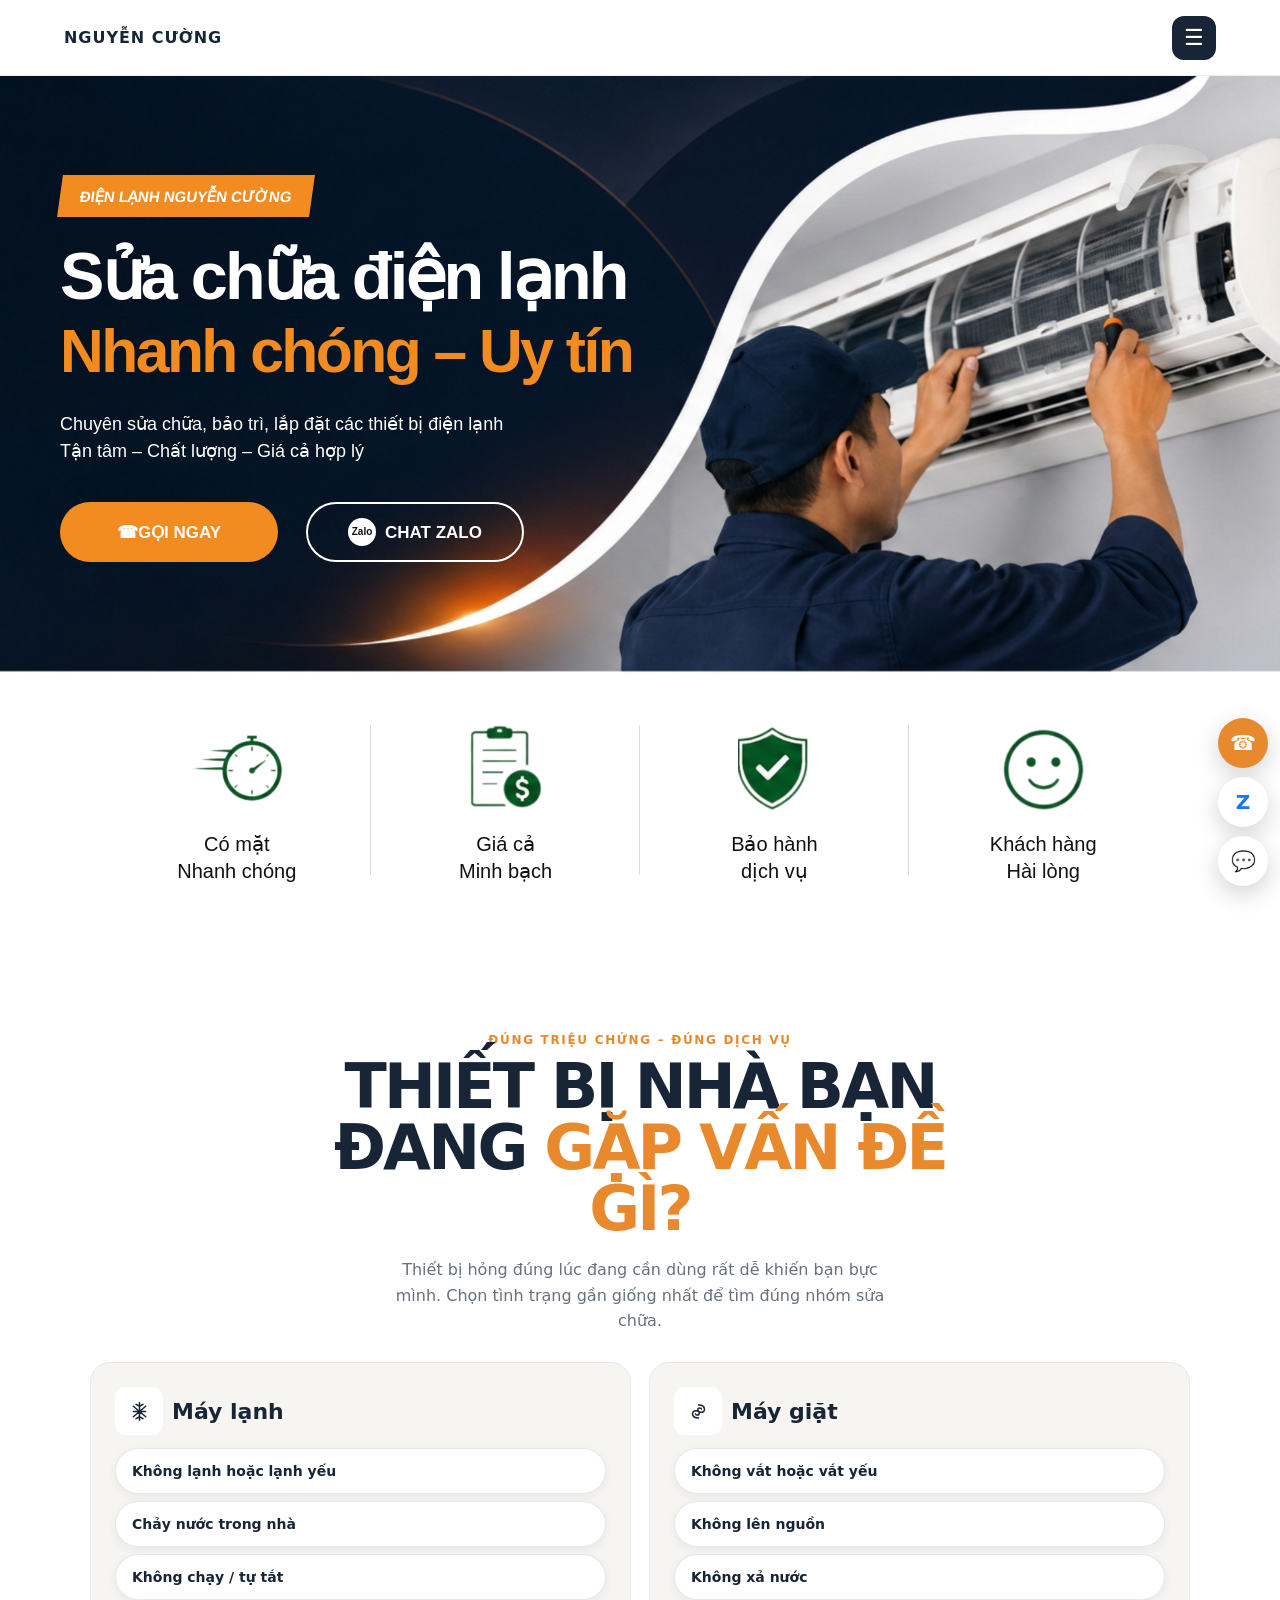
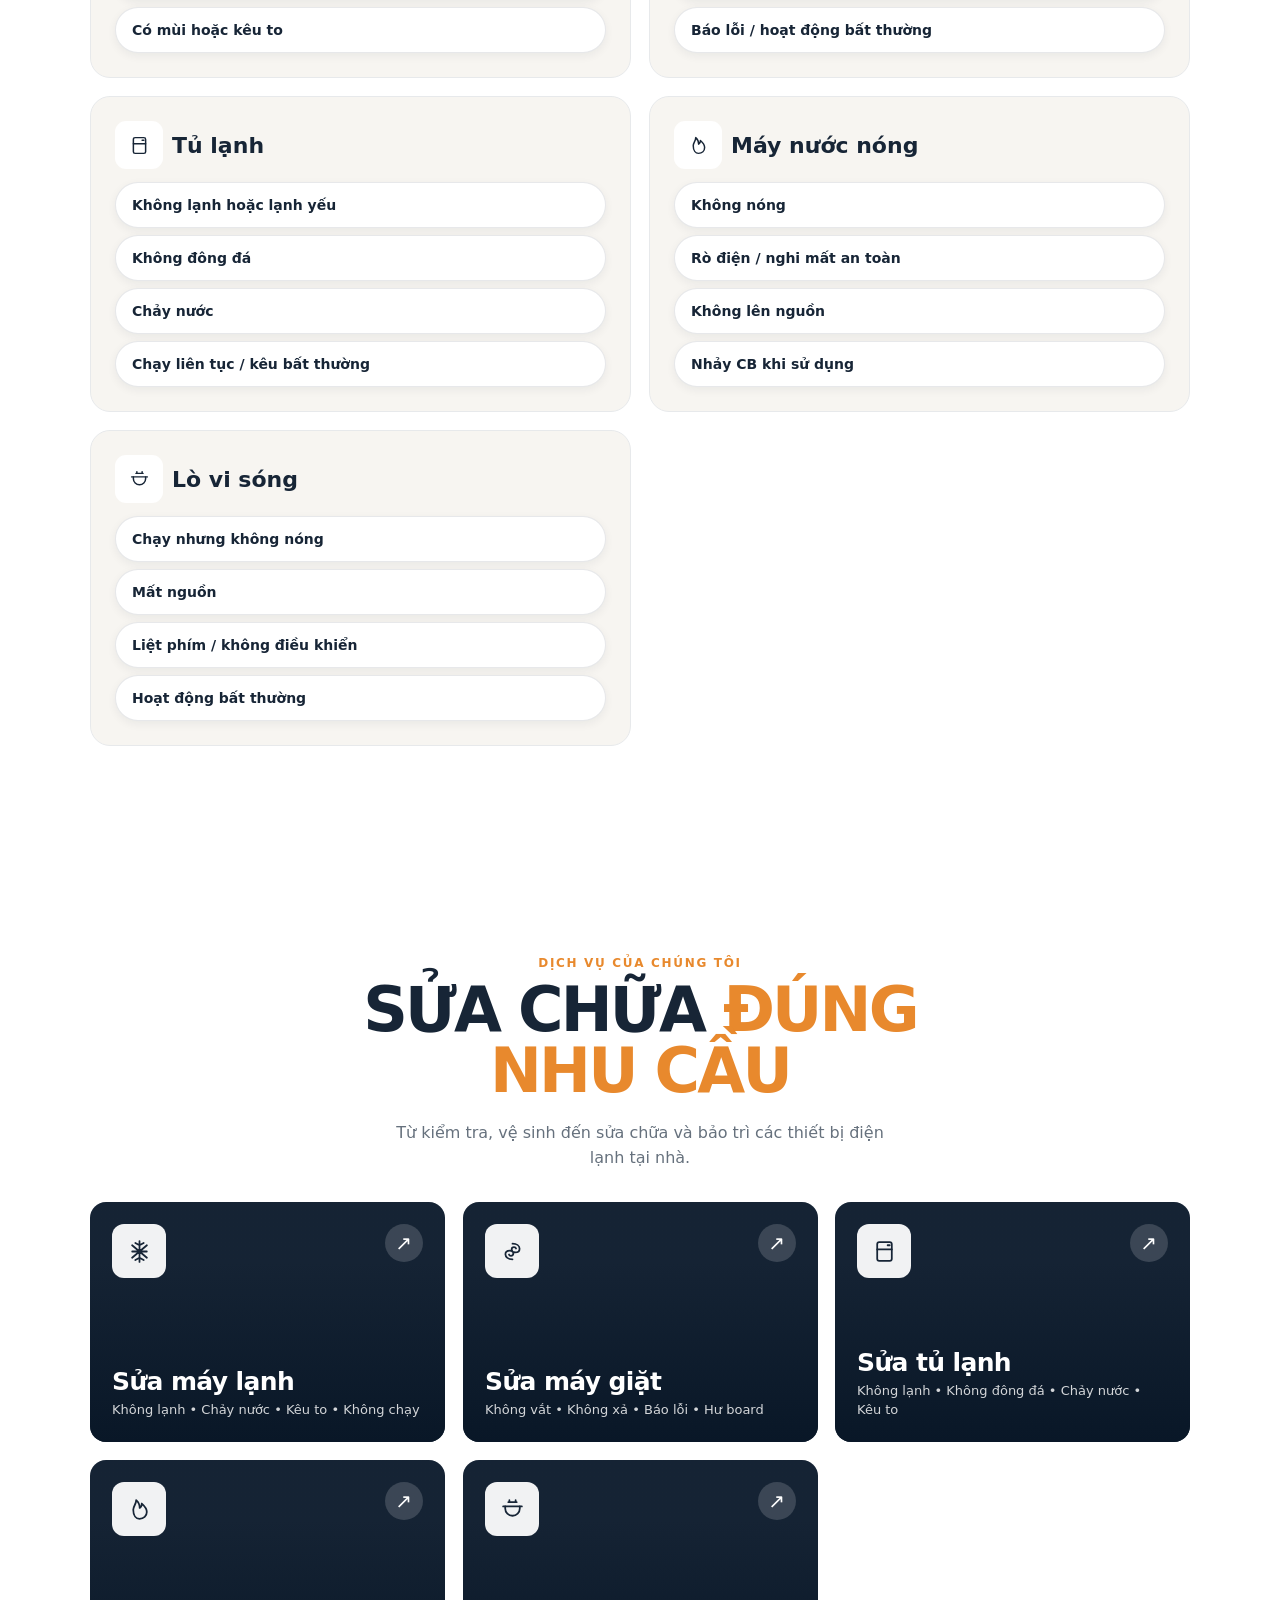
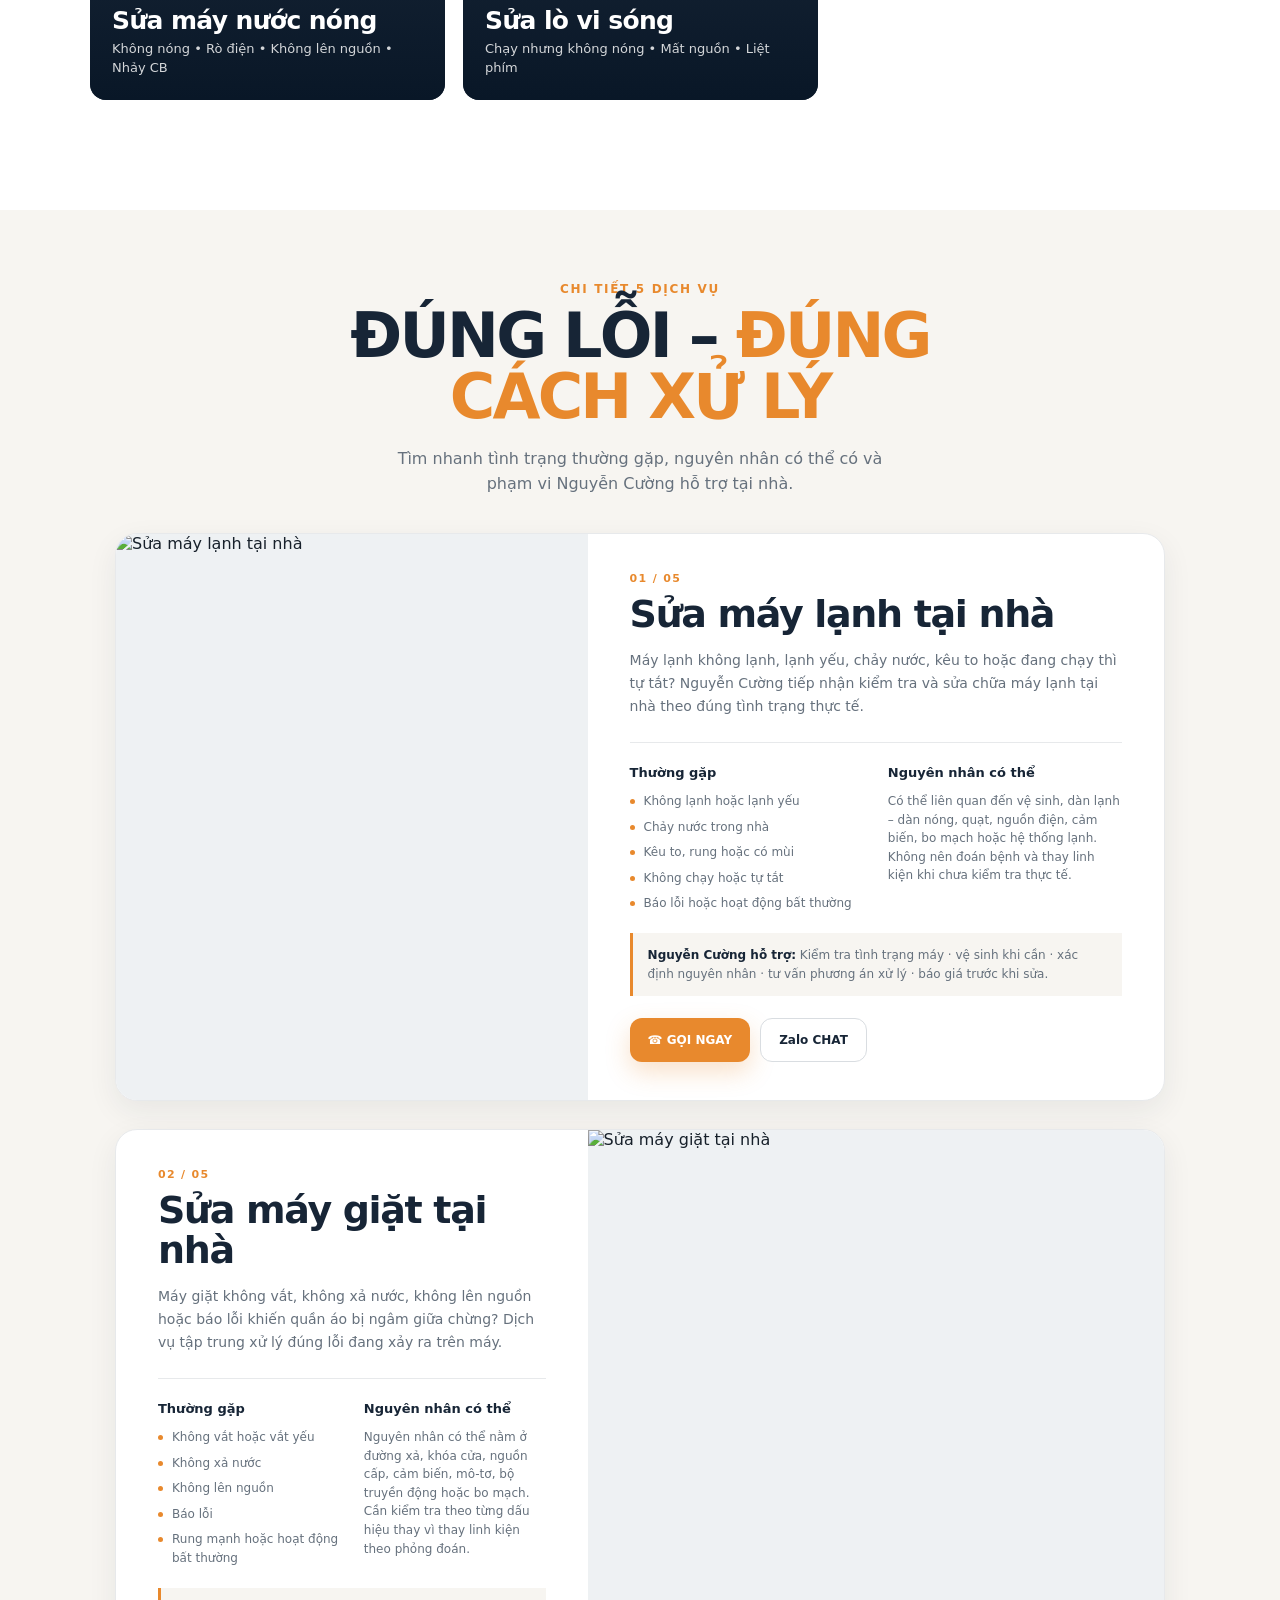
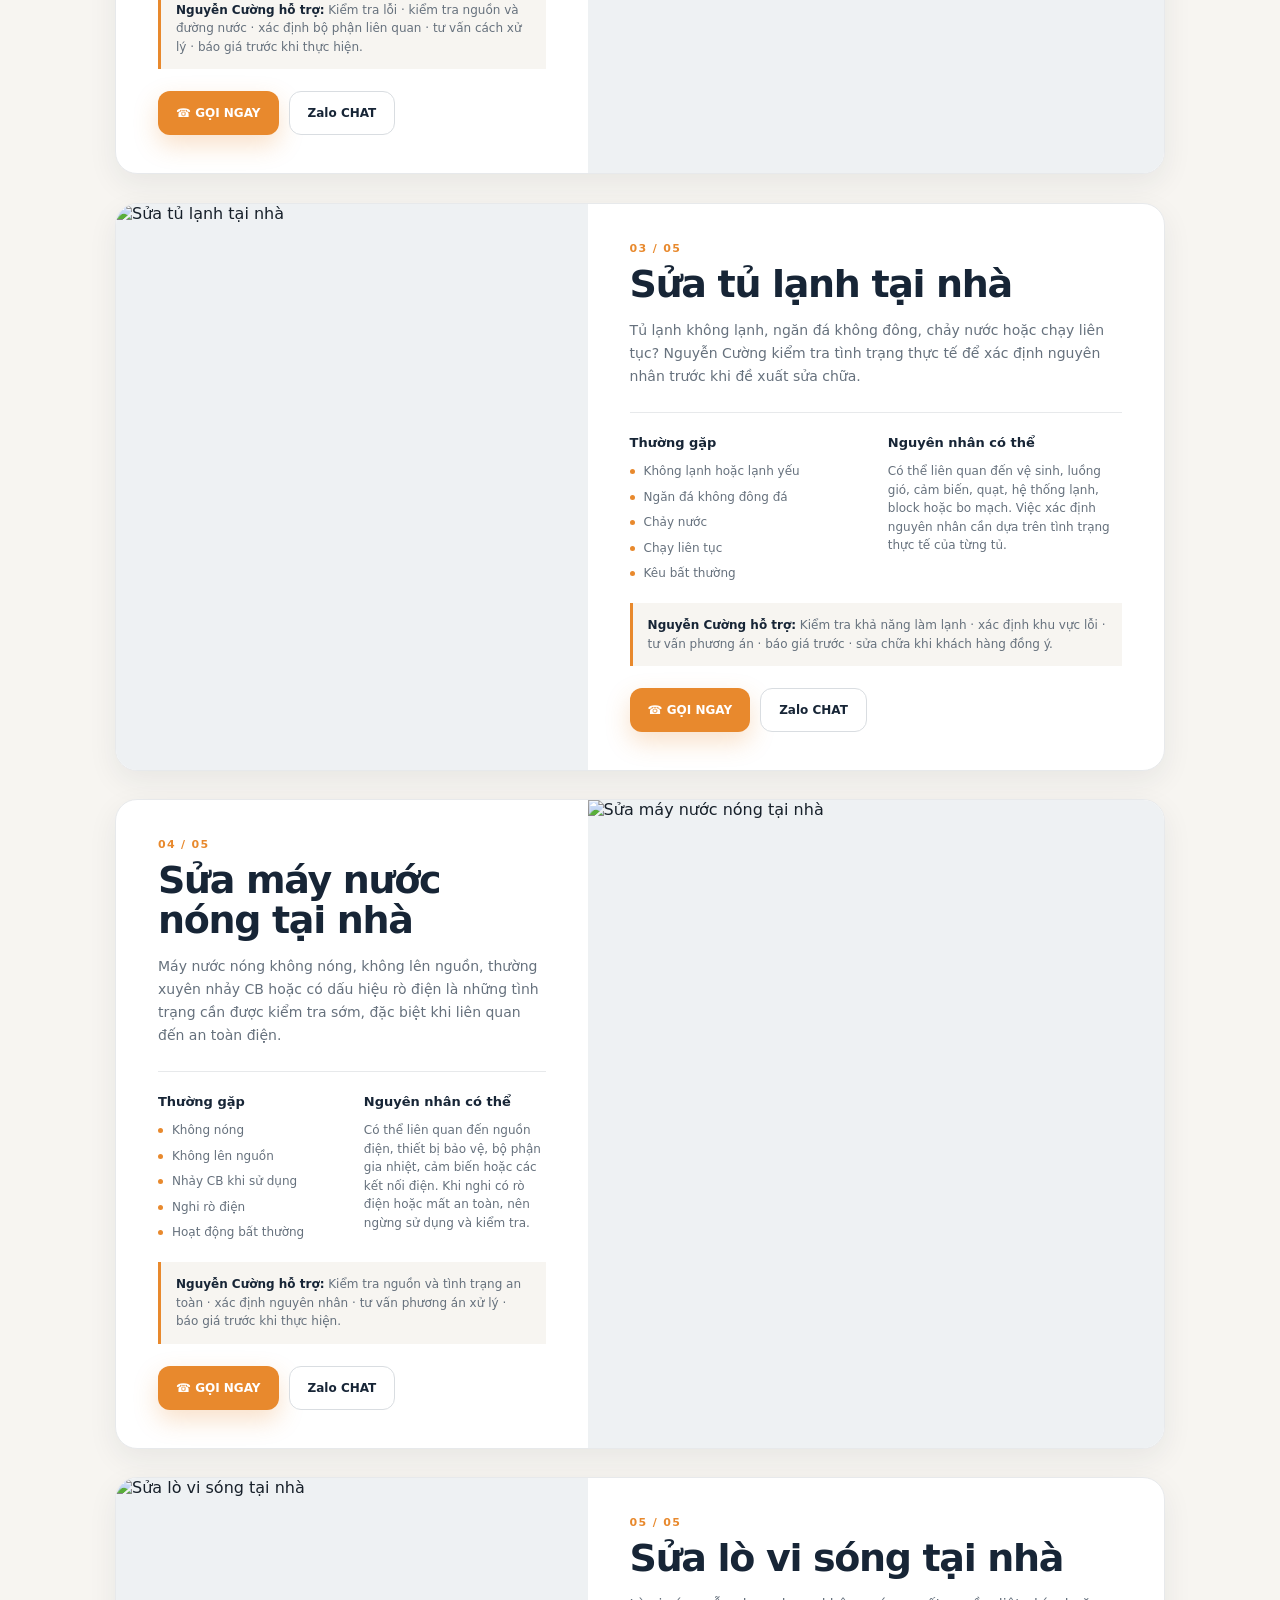
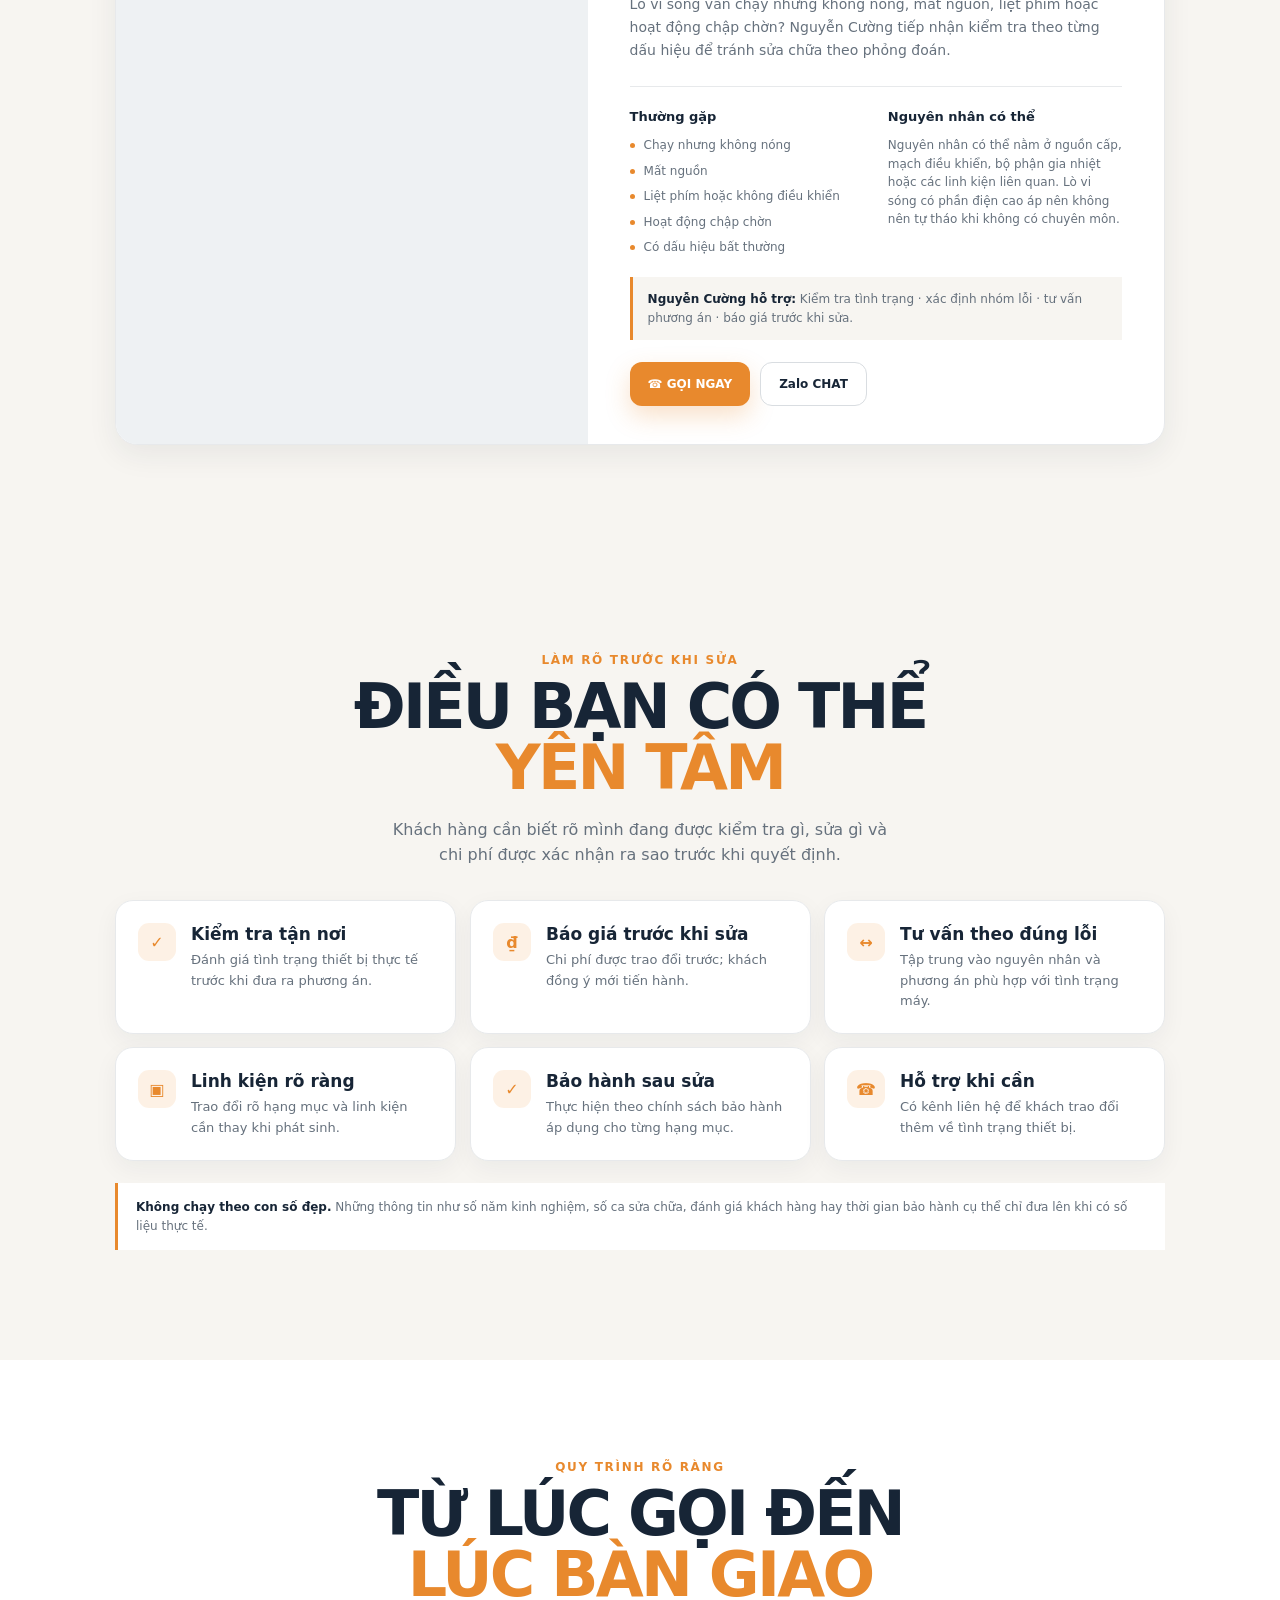
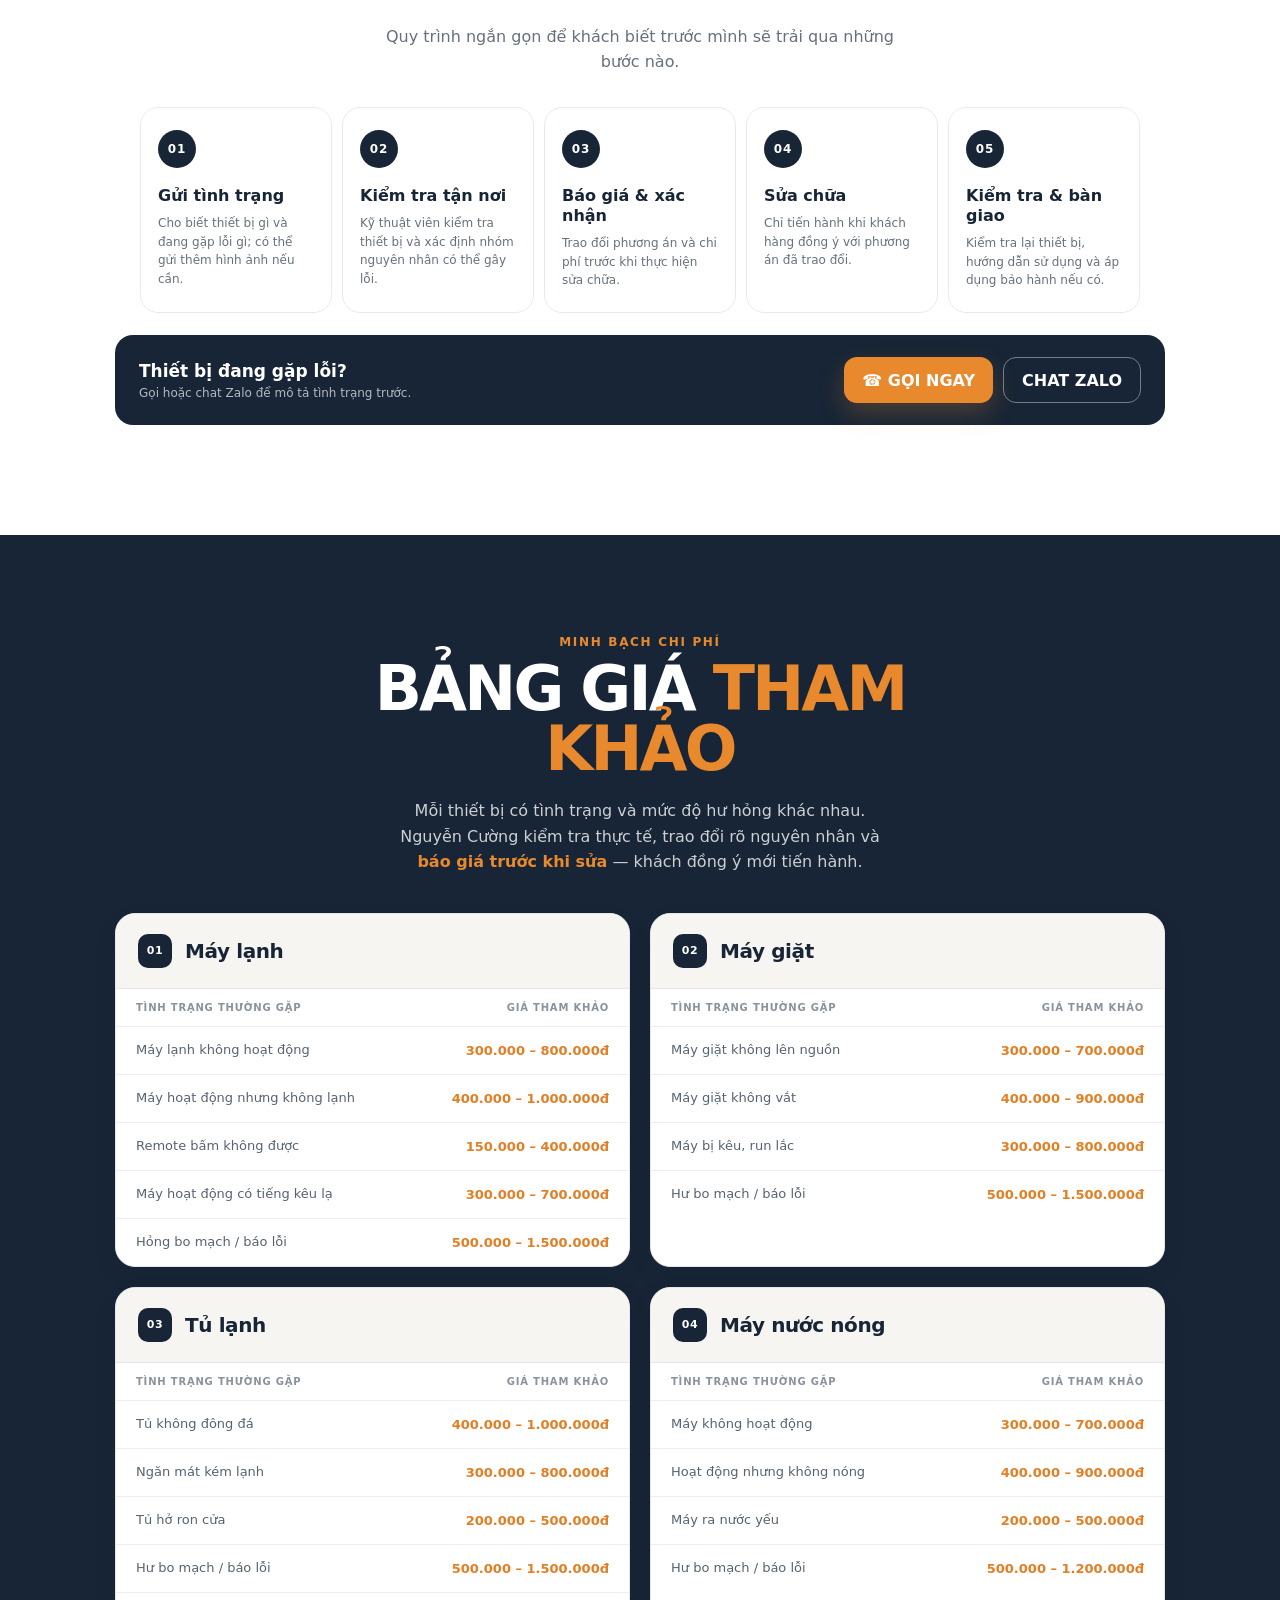
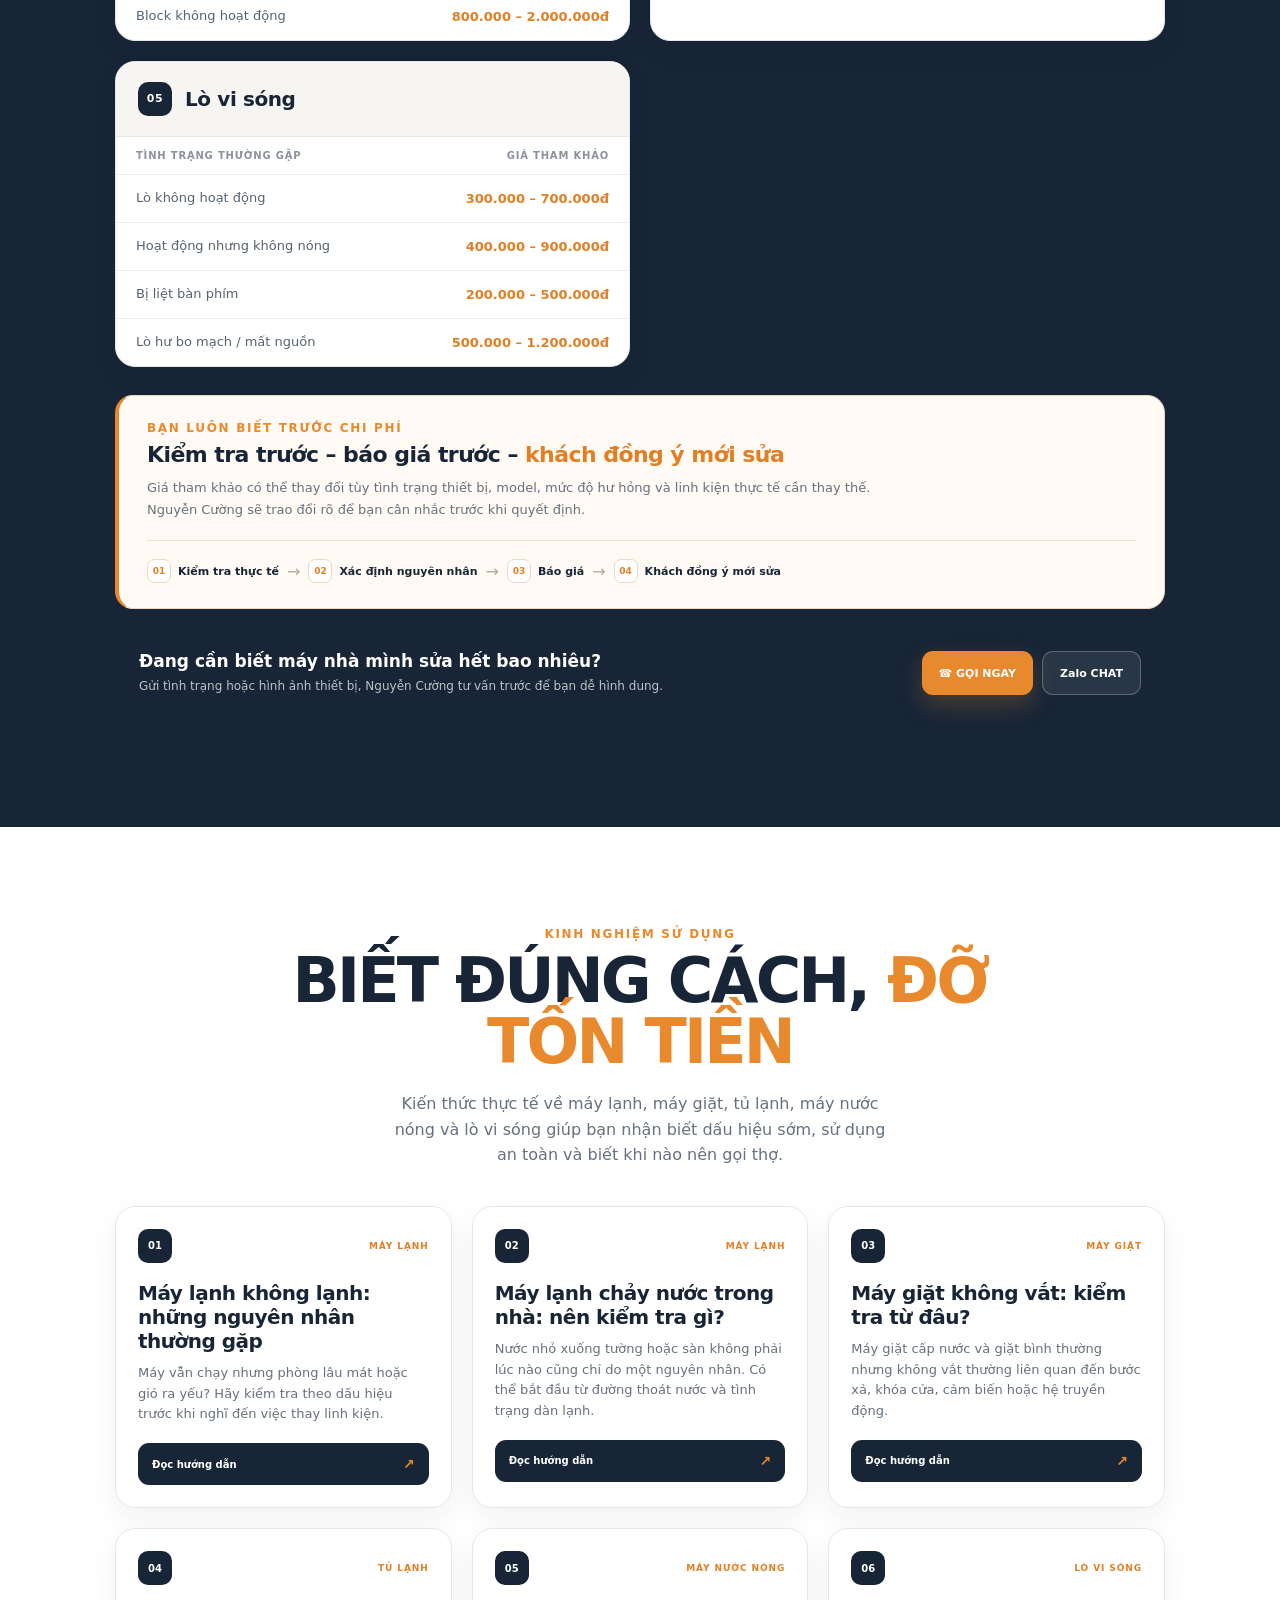
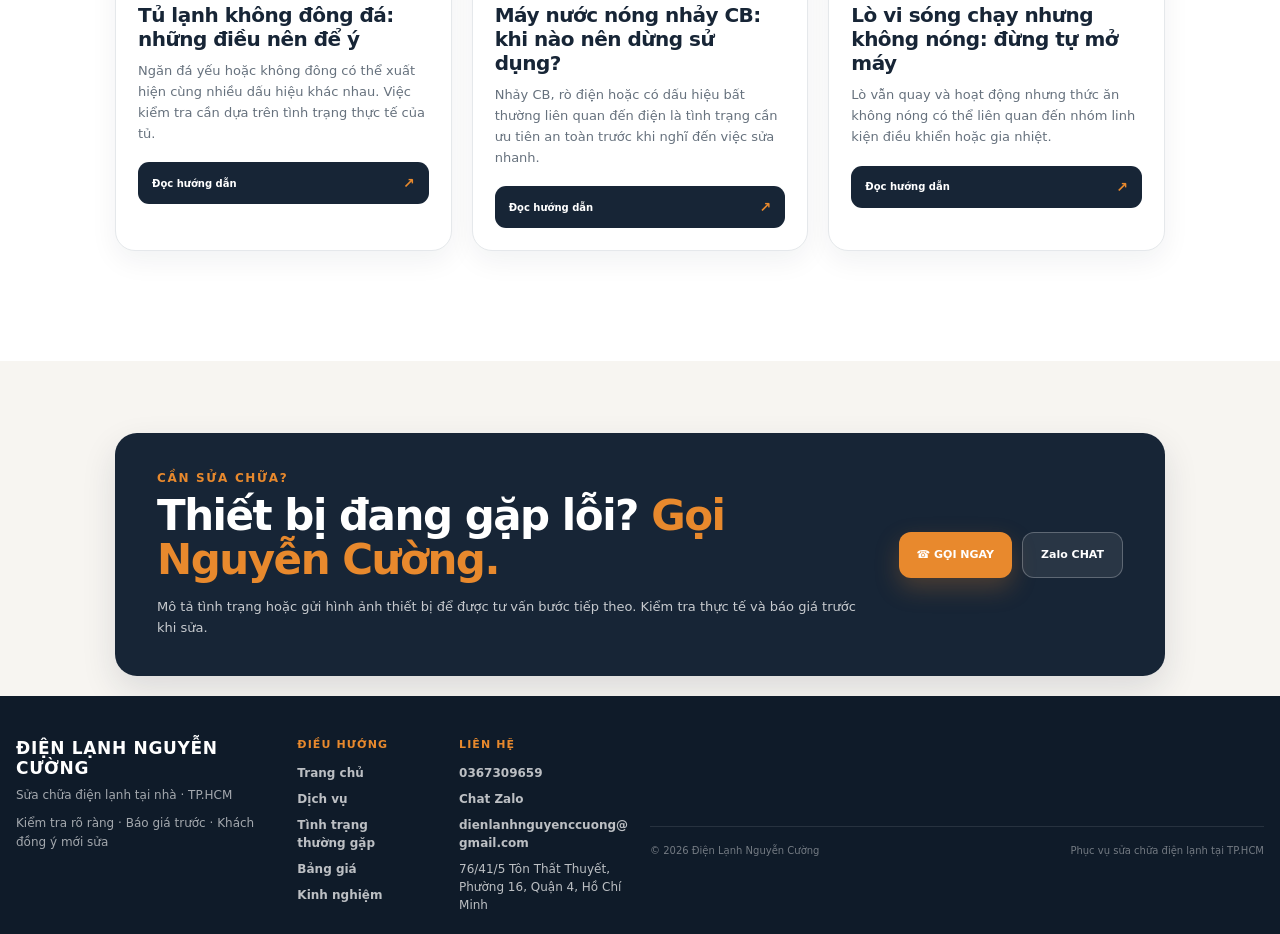
==== commit 9a64baca: "Fix homepage body accidentally truncated" ====
--- a/index.html
+++ b/index.html
@@ -29,4 +29,133 @@
   </script>
   <link rel="stylesheet" href="css/style.css?v=5">
 </head>
-<body>+<body>
+  <header class="site-header">
+    <a class="brand" href="#home" aria-label="Điện Lạnh Nguyễn Cường">NGUYỄN CƯỜNG</a>
+    <button class="menu-toggle" type="button" aria-label="Mở menu" aria-expanded="false" aria-controls="main-menu">☰</button>
+  </header>
+
+  <nav id="main-menu" class="main-menu" aria-label="Menu chính">
+    <div class="menu-inner">
+      <div class="menu-heading"><span>MENU</span><button class="menu-close" type="button" aria-label="Đóng menu">×</button></div>
+      <a class="menu-link menu-link-home" href="#home">Trang chủ</a>
+      <div class="menu-group">
+        <div class="menu-group-title">Dịch vụ</div>
+        <div class="service-grid">
+          <a href="#may-lanh"><span class="menu-service-icon">❄️</span><span>Máy lạnh</span></a>
+          <a href="#may-giat"><span class="menu-service-icon">🌀</span><span>Máy giặt</span></a>
+          <a href="#tu-lanh"><span class="menu-service-icon">🧊</span><span>Tủ lạnh</span></a>
+          <a href="#may-nuoc-nong"><span class="menu-service-icon">🔥</span><span>Máy nước nóng</span></a>
+          <a href="#lo-vi-song"><span class="menu-service-icon">🍲</span><span>Lò vi sóng</span></a>
+        </div>
+      </div>
+      <a class="menu-link" href="#bang-gia">Bảng giá</a>
+      <a class="menu-link" href="#kinh-nghiem">Kinh nghiệm</a>
+      <a class="menu-link" href="#gioi-thieu">Về chúng tôi</a>
+      <a class="menu-link" href="#lien-he">Liên hệ</a>
+    </div>
+  </nav>
+
+  <main id="home">
+    <section class="hero">
+      <div class="hero-copy">
+        <h1>Sửa chữa điện lạnh <span>tận tâm</span></h1>
+        <p class="hero-subtitle">NHANH CHÓNG – MINH BẠCH – CHUYÊN NGHIỆP</p>
+        <div class="hero-trust" aria-label="Ưu điểm dịch vụ">
+          <span><i class="trust-icon" aria-hidden="true"><svg viewBox="0 0 24 24"><path d="M12 3 20 6v5c0 5-3.2 8.3-8 10-4.8-1.7-8-5-8-10V6l8-3Z"/><path d="m8 12 2.5 2.5L16 9"/></svg></i><b>Có mặt nhanh chóng</b></span>
+          <span><i class="trust-icon" aria-hidden="true"><svg viewBox="0 0 24 24"><circle cx="12" cy="7" r="3"/><path d="M5 21c.7-4 3-6 7-6s6.3 2 7 6"/><path d="m4 10 2 2 2-2M20 10l-2 2-2-2"/></svg></i><b>Thợ giỏi chuyên nghiệp</b></span>
+          <span><i class="trust-icon" aria-hidden="true"><svg viewBox="0 0 24 24"><circle cx="12" cy="12" r="8.5"/><path d="M12 7v5l3.5 2"/><path d="M8 4.5 6.5 3M16 4.5 17.5 3"/></svg></i><b>Giá cả minh bạch</b></span>
+          <span><i class="trust-icon" aria-hidden="true"><svg viewBox="0 0 24 24"><path d="M12 3 20 6v5c0 5-3.2 8.3-8 10-4.8-1.7-8-5-8-10V6l8-3Z"/><path d="M8.5 12h7M12 8.5v7"/></svg></i><b>Bảo hành dịch vụ</b></span>
+          <span><i class="trust-icon" aria-hidden="true"><svg viewBox="0 0 24 24"><circle cx="12" cy="12" r="9"/><path d="M8.5 14.5c1.2 1.3 2.4 2 3.5 2s2.3-.7 3.5-2"/><path d="M9 9.5h.01M15 9.5h.01"/></svg></i><b>Khách hàng hài lòng</b></span>
+        </div>
+        <div class="hero-actions">
+          <a class="btn btn-primary" href="tel:0900000000">📞 Gọi ngay</a>
+          <a class="btn btn-secondary" href="#lien-he">Đặt lịch sửa chữa</a>
+        </div>
+      </div>
+      <div class="hero-visual" aria-label="Kỹ thuật viên đang sửa chữa máy lạnh">
+        <div class="visual-glow"></div>
+        <div class="service-orbit orbit-one">❄️</div><div class="service-orbit orbit-two">🌀</div><div class="service-orbit orbit-three">🧊</div>
+        <div class="technician-card">
+          <div class="technician-art" style="position:relative;overflow:hidden;background:#172536;">
+            <img src="https://images.pexels.com/photos/5463580/pexels-photo-5463580.jpeg?auto=compress&cs=tinysrgb&w=1200" alt="Bàn tay kỹ thuật viên đang kiểm tra và sửa chữa hệ thống máy lạnh" style="display:block;width:100%;height:100%;object-fit:cover;object-position:center;filter:saturate(.92) contrast(1.04);">
+            <div style="position:absolute;inset:auto 0 0;padding:58px 20px 18px;background:linear-gradient(180deg,transparent,rgba(10,20,31,.88));color:#fff;">
+              <strong style="display:block;font-size:17px;letter-spacing:-.02em;">Đang sửa chữa máy lạnh</strong>
+              <span style="display:block;margin-top:4px;font-size:12px;opacity:.78;">Kiểm tra · Vệ sinh · Sửa chữa</span>
+            </div>
+          </div>
+        </div>
+      </div>
+    </section>
+
+    <section class="problem-section" id="van-de" aria-labelledby="problem-title">
+      <div class="section-heading">
+        <p class="eyebrow-dark">ĐÚNG TRIỆU CHỨNG – ĐÚNG DỊCH VỤ</p>
+        <h2 id="problem-title">Thiết bị nhà bạn đang <span>gặp vấn đề gì?</span></h2>
+        <p>Thiết bị hỏng đúng lúc đang cần dùng rất dễ khiến bạn bực mình. Chọn tình trạng gần giống nhất để tìm đúng nhóm sửa chữa.</p>
+      </div>
+      <div class="problem-grid">
+        <a class="problem-card" href="#may-lanh" aria-label="Chọn tình trạng máy lạnh">
+          <div class="problem-card-heading"><span class="problem-icon">❄️</span><h3>Máy lạnh</h3></div>
+          <ul><li>Không lạnh hoặc lạnh yếu</li><li>Chảy nước trong nhà</li><li>Không chạy / tự tắt</li><li>Có mùi hoặc kêu to</li></ul>
+          <span class="problem-link">Chọn máy lạnh</span>
+        </a>
+        <a class="problem-card" href="#may-giat" aria-label="Chọn tình trạng máy giặt">
+          <div class="problem-card-heading"><span class="problem-icon">🌀</span><h3>Máy giặt</h3></div>
+          <ul><li>Không vắt hoặc vắt yếu</li><li>Không lên nguồn</li><li>Không xả nước</li><li>Báo lỗi / hoạt động bất thường</li></ul>
+          <span class="problem-link">Chọn máy giặt</span>
+        </a>
+        <a class="problem-card" href="#tu-lanh" aria-label="Chọn tình trạng tủ lạnh">
+          <div class="problem-card-heading"><span class="problem-icon">🧊</span><h3>Tủ lạnh</h3></div>
+          <ul><li>Không lạnh hoặc lạnh yếu</li><li>Không đông đá</li><li>Chảy nước</li><li>Chạy liên tục / kêu bất thường</li></ul>
+          <span class="problem-link">Chọn tủ lạnh</span>
+        </a>
+        <a class="problem-card" href="#may-nuoc-nong" aria-label="Chọn tình trạng máy nước nóng">
+          <div class="problem-card-heading"><span class="problem-icon">🔥</span><h3>Máy nước nóng</h3></div>
+          <ul><li>Không nóng</li><li>Rò điện / nghi mất an toàn</li><li>Không lên nguồn</li><li>Nhảy CB khi sử dụng</li></ul>
+          <span class="problem-link">Chọn máy nước nóng</span>
+        </a>
+        <a class="problem-card" href="#lo-vi-song" aria-label="Chọn tình trạng lò vi sóng">
+          <div class="problem-card-heading"><span class="problem-icon">🍲</span><h3>Lò vi sóng</h3></div>
+          <ul><li>Chạy nhưng không nóng</li><li>Mất nguồn</li><li>Liệt phím / không điều khiển</li><li>Hoạt động bất thường</li></ul>
+          <span class="problem-link">Chọn lò vi sóng</span>
+        </a>
+      </div>
+    </section>
+
+    <section class="services-section" id="dich-vu" aria-labelledby="services-title">
+      <div class="section-heading"><p class="eyebrow-dark">DỊCH VỤ CỦA CHÚNG TÔI</p><h2 id="services-title">Sửa chữa <span>đúng nhu cầu</span></h2><p>Từ kiểm tra, vệ sinh đến sửa chữa và bảo trì các thiết bị điện lạnh tại nhà.</p></div>
+      <div class="services-grid">
+        <a class="service-card service-card-featured" id="may-lanh" href="#"><div class="service-card-top"><span class="service-icon">❄️</span><span class="arrow">↗</span></div><div><h3>Sửa máy lạnh</h3><p>Vệ sinh • Sửa chữa • Lắp đặt • Bảo trì</p></div></a>
+        <a class="service-card" id="may-giat" href="#"><div class="service-card-top"><span class="service-icon">🌀</span><span class="arrow">↗</span></div><div><h3>Sửa máy giặt</h3><p>Không vắt • Không xả • Báo lỗi • Hư board</p></div></a>
+        <a class="service-card" id="tu-lanh" href="#"><div class="service-card-top"><span class="service-icon">🧊</span><span class="arrow">↗</span></div><div><h3>Sửa tủ lạnh</h3><p>Không lạnh • Không đông đá • Hư block</p></div></a>
+        <a class="service-card" id="may-nuoc-nong" href="#"><div class="service-card-top"><span class="service-icon">🔥</span><span class="arrow">↗</span></div><div><h3>Sửa máy nước nóng</h3><p>Không nóng • Rò điện • Không lên nguồn</p></div></a>
+        <a class="service-card" id="lo-vi-song" href="#"><div class="service-card-top"><span class="service-icon">🍲</span><span class="arrow">↗</span></div><div><h3>Sửa lò vi sóng</h3><p>Không nóng • Mất nguồn • Liệt phím</p></div></a>
+      </div>
+    </section>
+
+    <section class="trust-section" id="gioi-thieu" aria-labelledby="trust-title">
+      <div class="section-heading"><p class="eyebrow-dark">NIỀM TIN ĐƯỢC XÂY TỪ THỰC TẾ</p><h2 id="trust-title">Vì sao chọn <span>Nguyễn Cường?</span></h2></div>
+      <div class="trust-grid"><div class="trust-item"><strong>✓</strong><span>Kỹ thuật viên có kinh nghiệm</span></div><div class="trust-item"><strong>✓</strong><span>Kiểm tra tận nơi</span></div><div class="trust-item"><strong>✓</strong><span>Báo giá trước khi sửa</span></div><div class="trust-item"><strong>✓</strong><span>Linh kiện thay thế rõ ràng</span></div><div class="trust-item"><strong>✓</strong><span>Bảo hành sau sửa chữa</span></div><div class="trust-item"><strong>✓</strong><span>Hỗ trợ tư vấn</span></div></div>
+      <div class="proof-note">Các số liệu như số năm kinh nghiệm, số ca sửa chữa, đánh giá và thời gian bảo hành sẽ chỉ được đưa lên website sau khi Nguyễn Cường cung cấp số liệu thực tế.</div>
+    </section>
+
+    <section class="process-section" aria-labelledby="process-title">
+      <div class="section-heading"><p class="eyebrow-dark">QUY TRÌNH</p><h2 id="process-title">Gọi xong thì <span>chuyện gì xảy ra?</span></h2></div>
+      <div class="process-grid"><div class="process-step"><span>01</span><h3>Tiếp nhận yêu cầu</h3><p>Ghi nhận thiết bị và tình trạng khách hàng đang gặp.</p></div><div class="process-step"><span>02</span><h3>Kỹ thuật viên đến tận nơi</h3><p>Sắp xếp thời gian phù hợp để kiểm tra thiết bị.</p></div><div class="process-step"><span>03</span><h3>Kiểm tra & báo giá</h3><p>Kiểm tra nguyên nhân và báo giá trước khi thực hiện.</p></div><div class="process-step"><span>04</span><h3>Tiến hành sửa chữa</h3><p>Chỉ sửa chữa khi khách hàng đồng ý phương án.</p></div><div class="process-step"><span>05</span><h3>Bàn giao & bảo hành</h3><p>Kiểm tra lại thiết bị, bàn giao và thực hiện chính sách bảo hành.</p></div></div>
+    </section>
+
+    <section class="price-section" id="bang-gia" aria-labelledby="price-title">
+      <div class="section-heading"><p class="eyebrow-dark">MINH BẠCH CHI PHÍ</p><h2 id="price-title">Bảng giá <span>dịch vụ</span></h2><p>Giá thực tế sẽ phụ thuộc tình trạng thiết bị. Kỹ thuật viên kiểm tra và báo giá trước khi thực hiện.</p></div>
+      <div class="price-preview"><div><strong>Sửa máy lạnh</strong><span>Kiểm tra · Vệ sinh · Sửa chữa</span></div><b>Liên hệ</b><div><strong>Sửa máy giặt</strong><span>Kiểm tra · Sửa lỗi · Thay linh kiện</span></div><b>Liên hệ</b><div><strong>Sửa tủ lạnh</strong><span>Kiểm tra · Không lạnh · Không đông</span></div><b>Liên hệ</b></div>
+      <p class="price-disclaimer"><strong>Lưu ý:</strong> Giá thực tế có thể thay đổi tùy tình trạng thiết bị. Kỹ thuật viên sẽ kiểm tra và báo giá trước khi thực hiện.</p>
+    </section>
+
+    <section class="experience-section" id="kinh-nghiem" aria-labelledby="experience-title"><div class="section-heading"><p class="eyebrow-dark">KINH NGHIỆM</p><h2 id="experience-title">Kiến thức giúp bạn <span>tự nhận biết sự cố</span></h2><p>Khu vực này sẽ phát triển thành hệ thống bài viết SEO theo thiết bị, triệu chứng và khu vực phục vụ.</p></div></section>
+  </main>
+
+  <footer class="site-footer" id="lien-he"><div><strong>ĐIỆN LẠNH NGUYỄN CƯỜNG</strong><p>Sửa chữa điện lạnh tại nhà · TP.HCM</p></div><a href="#">Tuyển dụng</a></footer>
+  <div class="floating-actions" aria-label="Liên hệ nhanh"><a class="float-btn phone" href="tel:0900000000" aria-label="Gọi điện">☎</a><a class="float-btn zalo" href="#lien-he" aria-label="Zalo">Z</a><a class="float-btn messenger" href="#lien-he" aria-label="Messenger">💬</a></div>
+  <script src="js/main.js?v=5"></script>
+</body>
+</html>
